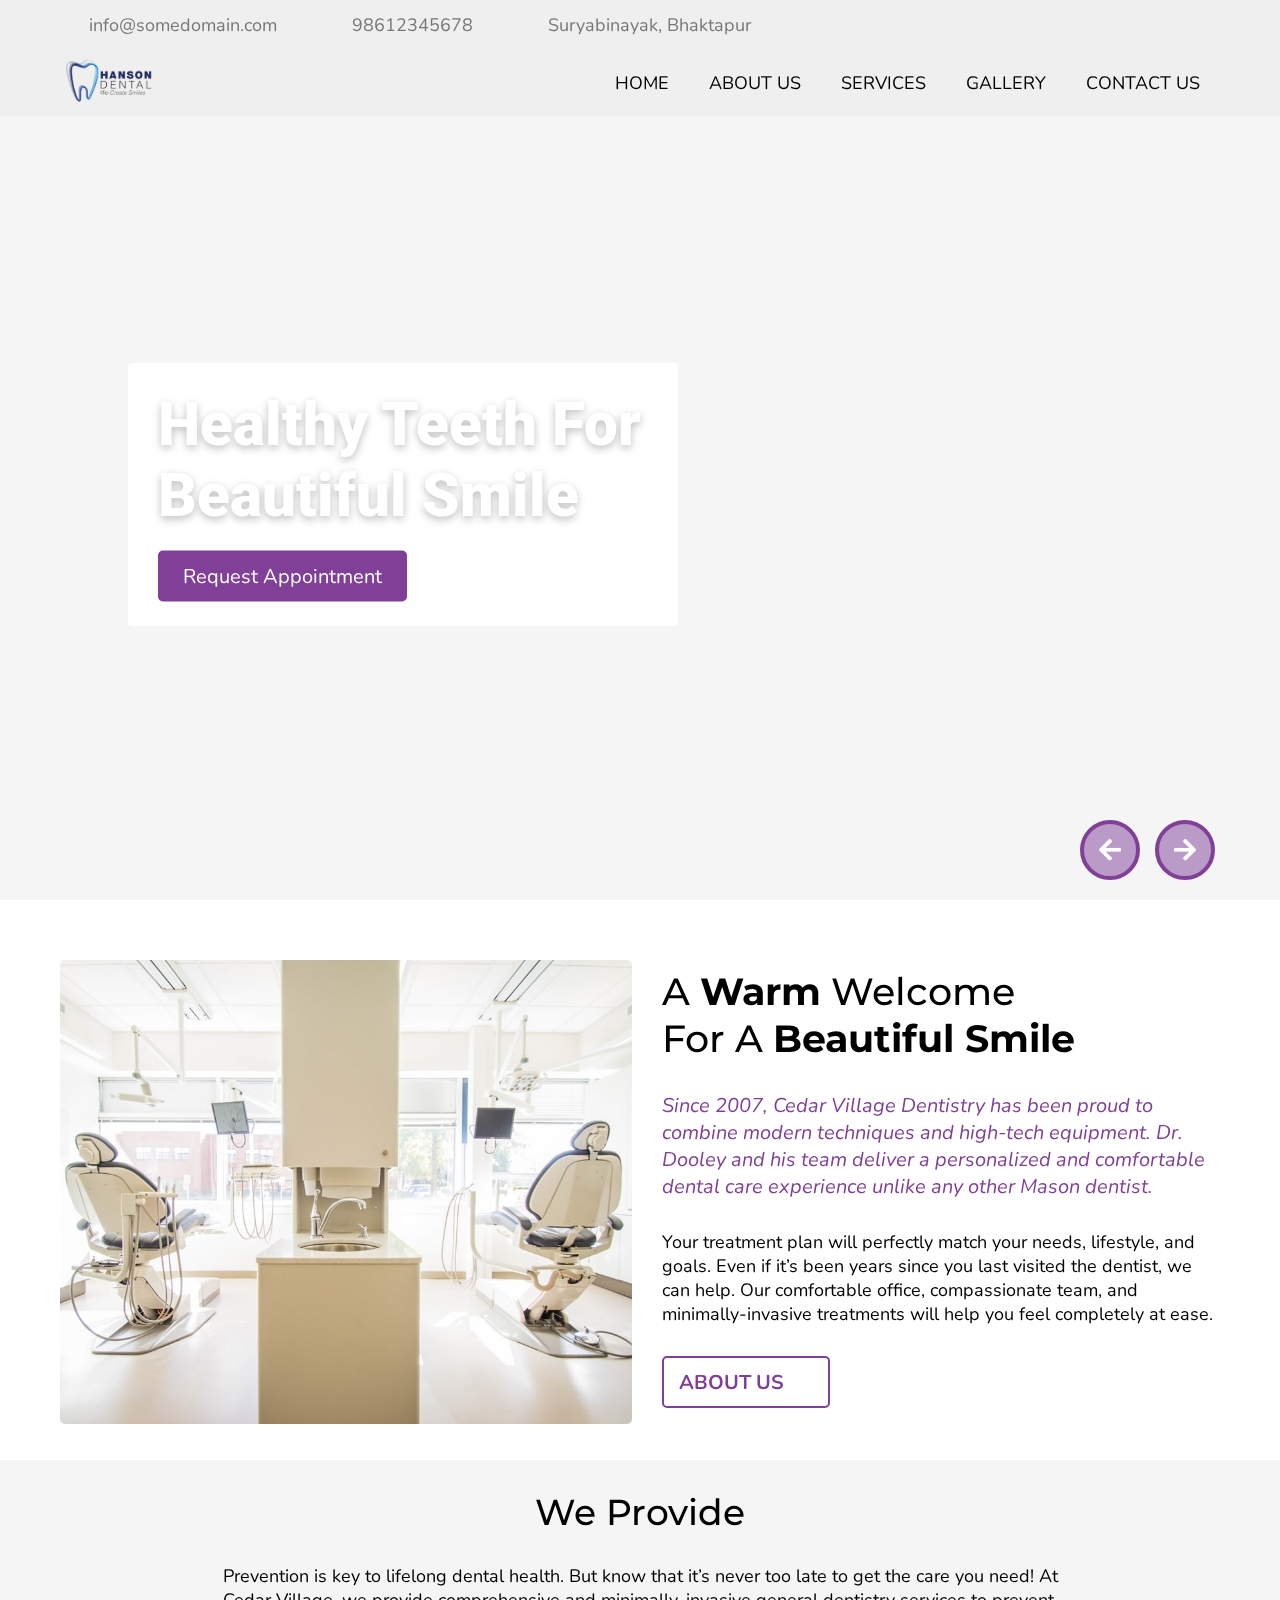
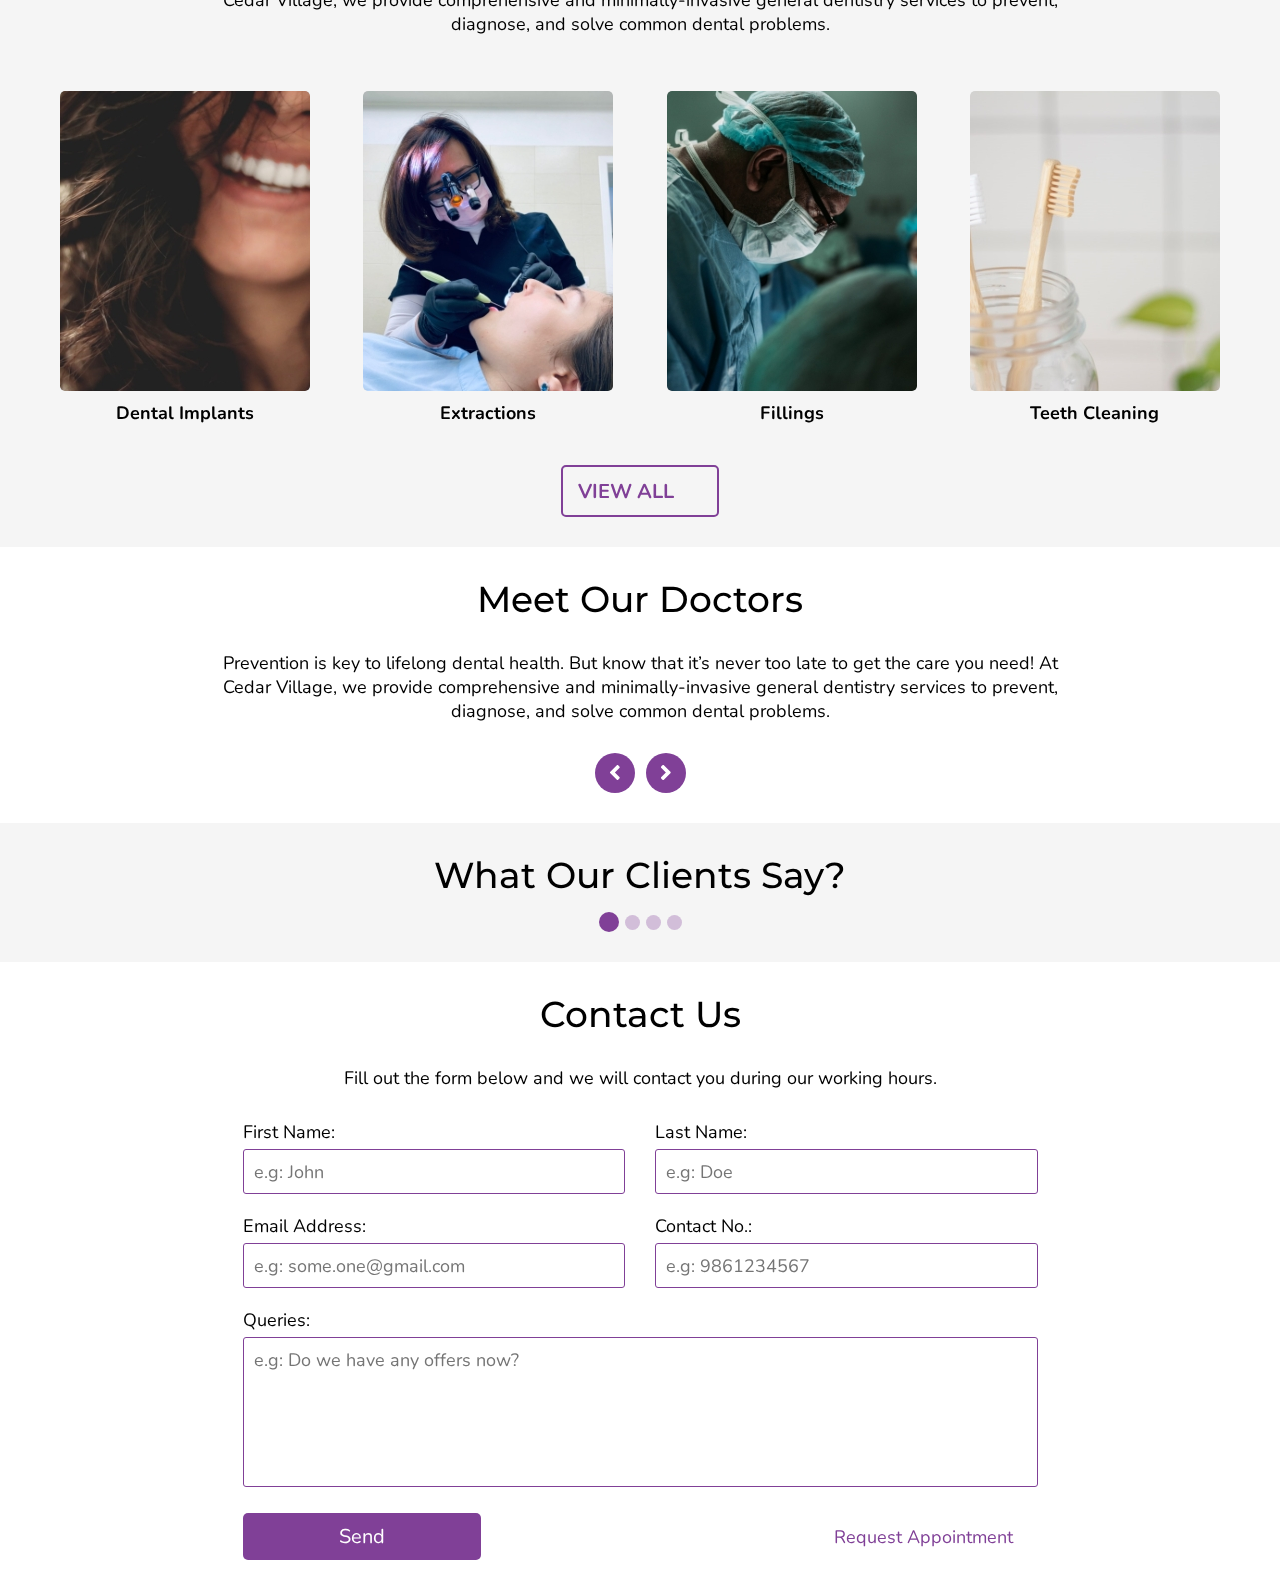
==== index.html @ 9f690f80 "added contact us section" ====
<!DOCTYPE html>
<html lang="en">
  <head>
    <meta charset="UTF-8" />
    <meta name="viewport" content="width=device-width, initial-scale=1.0" />
    <meta http-equiv="X-UA-Compatible" content="ie=edge" />
    <title>Dental</title>

    <link
      rel="stylesheet"
      href="https://cdnjs.cloudflare.com/ajax/libs/OwlCarousel2/2.3.4/assets/owl.carousel.min.css"
      integrity="sha256-UhQQ4fxEeABh4JrcmAJ1+16id/1dnlOEVCFOxDef9Lw="
      crossorigin="anonymous"
    />
    <link
      rel="stylesheet"
      href="https://cdnjs.cloudflare.com/ajax/libs/OwlCarousel2/2.3.4/assets/owl.theme.default.min.css"
      integrity="sha256-kksNxjDRxd/5+jGurZUJd1sdR2v+ClrCl3svESBaJqw="
      crossorigin="anonymous"
    />
    <link
      rel="stylesheet"
      href="https://cdnjs.cloudflare.com/ajax/libs/font-awesome/5.11.2/css/all.min.css"
      integrity="sha256-+N4/V/SbAFiW1MPBCXnfnP9QSN3+Keu+NlB+0ev/YKQ="
      crossorigin="anonymous"
    />
    <link
      rel="stylesheet"
      href="https://cdnjs.cloudflare.com/ajax/libs/animate.css/3.7.2/animate.min.css"
      integrity="sha256-PHcOkPmOshsMBC+vtJdVr5Mwb7r0LkSVJPlPrp/IMpU="
      crossorigin="anonymous" 
    />
    <link
      rel="stylesheet"
      href="./stylesheets/main.css"
    />
  </head>

  <body>
    <!-- header -->
    <header>
      <div class="top-header">
        <ul class="header-contact">
          <li>
            <span class="header-mail">
              info@somedomain.com
            </span>
          </li>
          <li>
            <span class="header-phone">
              98612345678
            </a>
          </li>
          <li>
            <span class="header-location">
              Suryabinayak, Bhaktapur
            </>
          </li>
        </ul>

        <ul class="header-socials">
          <li>
            <a href="#" class="header-fb">
              <i class="fab fa-facebook"></i>
            </a>
          </li>

          <li>
            <a href="#" class="header-tw">
              <i class="fab fa-twitter"></i>
            </a>
          </li>
          <li>
            <a href="#" class="header-ig">
              <i class="fab fa-instagram"></i>
            </a>
          </li>
          <li>
            <a href="#" class="header-ln">
              <i class="fab fa-linkedin"></i>
            </a>
          </li>
        </ul>
      </div>

      <nav>
        <div class="logo-container">
          <img
            src="./images/Hanson-Dental-Logo-300.png"
            alt="dental health logo"
            class="logo"
          />
        </div>

        <ul class="nav-items">
          <li><a href="#">home</a></li>
          <li><a href="#">about us</a></li>
          <li><a href="#">services</a></li>
          <li><a href="#">gallery</a></li>
          <li><a href="#">contact us</a></li>
        </ul>
      </nav>
    </header>
    <!-- /header -->

    <!-- banner -->
    <section class="banner">
      <div class="owl-carousel owl-theme">
        <img
          src="./images/banner-img-2.jpg"
          alt="banner-img-1"
          class="banner-img"
        />
        <img
          src="./images/banner-img-1.jpg"
          alt="banner-img-2"
          class="banner-img"
        />
        <img
          src="./images/banner-img-3.jpg"
          alt="banner-img-3"
          class="banner-img"
        />
      </div>

      <div class="slogan-container">
        <h1 class="banner-slogan">Healthy Teeth For Beautiful Smile</h1>
        <button class="primary-button">request appointment</button>
      </div>

      <div class="button-container">
        <button class="carousel-button carousel-prev">
          <img src="./images/icons/arrow-left.png" alt="arrow-left" />
        </button>
        <button class="carousel-button carousel-next">
          <img src="./images/icons/arrow-right.png" alt="arrow-right" />
        </button>
      </div>
    </section>
    <!-- /banner -->

    <!-- about-us -->
    <section class="about" id="about">
      <div class="img-container about-img">
        <img src="./images/about-img-1.jpg" alt="about-img" />
      </div>

      <div class="about-desc-container">
        <h2 class="about-heading">A <strong>Warm</strong> Welcome For A <strong>Beautiful Smile</strong></h2>
        <p class="p1">
          <em>
            Since 2007, Cedar Village Dentistry has been proud to combine modern
            techniques and high-tech equipment. Dr. Dooley and his team deliver a
            personalized and comfortable dental care experience unlike any other
            Mason dentist.
          </em>
        </p>
        <p class="p2">
          Your treatment plan will perfectly match your needs, lifestyle, and
          goals. Even if it’s been years since you last visited the dentist, we
          can help. Our comfortable office, compassionate team, and
          minimally-invasive treatments will help you feel completely at ease.
        </p>

        <div class="button-container">
          <button class="secondary-button">
            <a href="#">
              about us
            </a>
          </button>
        </div>
      </div>
    </section>
    <!-- /about-us -->

    <!-- services -->
    <section class="services" id="services">
      <h3 class="section-title">we provide</h3>
      <p class="section-desc">
        Prevention is key to lifelong dental health. But know that it’s never
        too late to get the care you need! At Cedar Village, we provide
        comprehensive and minimally-invasive general dentistry services to
        prevent, diagnose, and solve common dental problems.
      </p>

      <div class="grid-wrapper">
        <div class="grid-card service-card">
          <div class="img-container grid-img-container">
            <img
              src="./images/service-img-1.jpg"
              alt="service img"
              class="grid-img"
            />
          </div>
          <a href="#" class="grid-card-label">Dental Implants</a>
        </div>

        <div class="grid-card service-card">
          <div class="img-container grid-img-container">
            <img
              src="./images/service-img-2.jpg"
              alt="service-img"
              class="grid-img"
            />
          </div>
          <a href="#" class="grid-card-label">Extractions</a>
        </div>

        <div class="grid-card service-card">
          <div class="img-container grid-img-container">
            <img
              src="./images/service-img-3.jpg"
              alt="service-img"
              class="grid-img"
            />
          </div>
          <a href="#" class="grid-card-label">Fillings</a>
        </div>

        <div class="grid-card service-card">
          <div class="img-container grid-img-container">
            <img
              src="./images/service-img-4.jpg"
              alt="service-img"
              class="grid-img"
            />
          </div>
          <a href="#" class="grid-card-label">Teeth Cleaning</a>
        </div>
      </div>

      <div class="button-container">
        <button class="secondary-button">
          <a href="#">
            View all
          </a>
        </button>
      </div>
    </section>
    <!-- /services -->

    <!-- doctors -->
    <section class="doctors" id="doctors">
      <h3 class="section-title">Meet our doctors</h3>
      <p class="section-desc">
        Prevention is key to lifelong dental health. But know that it’s never
        too late to get the care you need! At Cedar Village, we provide
        comprehensive and minimally-invasive general dentistry services to
        prevent, diagnose, and solve common dental problems.
      </p>

      <div class="grid-wrapper owl-carousel owl-theme">
        <div class="grid-card doctor-card">
          <div class="img-container grid-img-container">
            <img
              src="./images/doctor-img-1.jpg"
              alt="service img"
              class="grid-img"
            />
          </div>
          <a href="#" class="grid-card-label">
            <h4 class="doctor-name">
                Joseph Durkins
            </h4>
            <h5 class="doctor-post">
              Head Dentist
            </h5>
          </a>
        </div>

        <div class="grid-card doctor-card">
          <div class="img-container grid-img-container">
            <img
              src="./images/doctor-img-2.jpg"
              alt="service-img"
              class="grid-img"
            />
          </div>
          <a href="#" class="grid-card-label">
            <h4 class="doctor-name">
                Stella Walters
            </h4>
            <h5 class="doctor-post">
              Dental Surgeon
            </h5>
          </a>
        </div>

        <div class="grid-card doctor-card">
          <div class="img-container grid-img-container">
            <img
              src="./images/doctor-img-3.jpg"
              alt="service-img"
              class="grid-img"
            />
          </div>
          <a href="#" class="grid-card-label">
            <h4 class="doctor-name">
                William Jobs
            </h4>
            <h5 class="doctor-post">
              General Dentist
            </h5>
          </a>
        </div>

        <div class="grid-card doctor-card">
          <div class="img-container grid-img-container">
            <img
              src="./images/banner-img-2.jpg"
              alt="service-img"
              class="grid-img"
            />
          </div>
          <a href="#" class="grid-card-label">
            <h4 class="doctor-name">
                Sally Watkins
            </h4>
            <h5 class="doctor-post">
              Assistant Dentist
            </h5>
          </a>
        </div>

        <div class="grid-card doctor-card">
          <div class="img-container grid-img-container">
            <img
              src="./images/doctor-img-4.jpg"
              alt="service-img"
              class="grid-img"
            />
          </div>
          <a href="#" class="grid-card-label">
            <h4 class="doctor-name">
                Sally Watkins
            </h4>
            <h5 class="doctor-post">
              Assistant Dentist
            </h5>
          </a>
        </div>
      </div>

      
      <div class="button-container">
        <button class="carousel-button carousel-prev">
          <img src="./images/icons/angle-left.png" alt="angle-left" />
        </button>
        <button class="carousel-button carousel-next">
          <img src="./images/icons/angle-right.png" alt="angle-right" />
        </button>
      </div>
    </section>
    <!-- /doctors -->

    <!-- testimonials -->
    <section class="testimonials">
      <h3 class="section-title">What our clients say?</h3>
      
      <div class="owl-carousel owl-theme">
        <div class="wrapper">
          <div class="profile">
            <img src="./images/testimonial-img-1.jpg" alt="pic">
          </div>
          
          <div class="content">
            <p>
              Lorem, ipsum dolor sit amet consectetur
              adipisicing elit. Quia in rem omnis ea
              fugiat? Nam aperiam distinctio ex doloribus 
              fugiat dolorum eum reiciendis expedita quae.
            </p>
          </div>

          <h4 class="name"> <em>Sally Smith</em></h4>
        </div>

        <div class="wrapper">
          <div class="profile">
            <img src="./images/testimonial-img-2.jpg" alt="pic">
          </div>
          
          <div class="content">
            <p>
              Lorem, ipsum dolor sit amet consectetur
              adipisicing elit. Quia in rem omnis ea
              fugiat? Nam aperiam distinctio ex doloribus 
              fugiat dolorum eum reiciendis expedita quae.
            </p>
          </div>

          <h4 class="name"> <em>Sally Smith</em></h4>
        </div>

        <div class="wrapper">
          <div class="profile">
            <img src="./images/testimonial-img-3.jpg" alt="pic">
          </div>
          
          <div class="content">
            <p>
              Lorem, ipsum dolor sit amet consectetur
              adipisicing elit. Quia in rem omnis ea
              fugiat? Nam aperiam distinctio ex doloribus 
              fugiat dolorum eum reiciendis expedita quae.
            </p>
          </div>

          <h4 class="name"> <em>Sally Smith</em></h4>
        </div>

        <div class="wrapper">
          <div class="profile">
            <img src="./images/testimonial-img-4.jpg" alt="pic">
          </div>
          
          <div class="content">
            <p>
              Lorem, ipsum dolor sit amet consectetur
              adipisicing elit. Quia in rem omnis ea
              fugiat? Nam aperiam distinctio ex doloribus 
              fugiat dolorum eum reiciendis expedita quae.
            </p>
          </div>

          <h4 class="name"> <em>Sally Smith</em></h4>
        </div>
      </div>

      <ul id='carousel-custom-dots' class='owl-custom-dots'> 
        <li class='owl-dot active'></li> 
        <li class='owl-dot'></li> 
        <li class='owl-dot'></li> 
        <li class='owl-dot'></li> 
      </ul>
    </section>
    <!-- /testimonials -->

    <!-- contact -->
    <section class="contact">
      <h3 class="section-title">contact us</h3>
      <p class="section-desc">Fill out the form below and we will contact you during our working hours.</p>

      <div class="wrapper">
        <form action="" class="contact-form">
          <div class="input-grp">
            <label for="firstName">First Name:</label>
            <span class="first-name">
              <input type="text" placeholder="e.g: John" id="firstName" required>
            </span>
          </div>

          <div class="input-grp">
            <label for="lastName">Last Name:</label>
            <span class="last-name">
              <input type="text" placeholder="e.g: Doe" id="lastName" required>
            </span>
          </div>

          <div class="input-grp">
            <label for="email">Email Address:</label>
            <span class="email">
              <input type="email" placeholder="e.g: some.one@gmail.com" id="email" required>
            </span>
          </div>

          <div class="input-grp">
            <label for="contactNo">Contact No.:</label>
            <span class="contact-no">
              <input type="number" placeholder="e.g: 9861234567" id="contactNo" required>
            </span>
          </div>
          
          <div class="input-grp textarea">
            <label for="query">Queries:</label>
            <textarea name="" id="query" cols="30" rows="10" placeholder="e.g: Do we have any offers now?"></textarea>
          </div>

          <div class="button-container">
            <button class="primary-button" type="submit">Send</button>
            <a href="#">Request Appointment</a>
          </div>
        </form>
      </div>
    </section>
    <!-- contact -->

    <script
      src="https://cdnjs.cloudflare.com/ajax/libs/jquery/3.4.1/jquery.min.js"
      integrity="sha256-CSXorXvZcTkaix6Yvo6HppcZGetbYMGWSFlBw8HfCJo="
      crossorigin="anonymous"
    ></script>
    <script
      src="https://cdnjs.cloudflare.com/ajax/libs/OwlCarousel2/2.3.4/owl.carousel.min.js"
      integrity="sha256-pTxD+DSzIwmwhOqTFN+DB+nHjO4iAsbgfyFq5K5bcE0="
      crossorigin="anonymous"
    ></script>

    <script src="./js/index.js"></script>
    <script src="./js/customOwlCarosel.js"></script>
  </body>
</html>
---- stylesheets/main.css ----
@import url("https://fonts.googleapis.com/css?family=Montserrat:400,500,700|Nunito:300,400,400i,700|Roboto:900&display=swap");
/* line 1, ../sass/base/_base.scss */
* {
  margin: 0;
  padding: 0;
  box-sizing: border-box;
}

/* line 7, ../sass/base/_base.scss */
html {
  scroll-behavior: smooth;
}

/* line 11, ../sass/base/_base.scss */
body {
  font-family: "Nunito", sans-serif;
  font-weight: 400;
  font-size: 18px;
}

/* line 16, ../sass/base/_base.scss */
ul {
  list-style-type: none;
}

/* line 20, ../sass/base/_base.scss */
h1,
h2,
h3,
h4,
h5 {
  font-family: "Montserrat", sans-serif;
  font-weight: 500;
}

/* line 28, ../sass/base/_base.scss */
a {
  text-decoration: none;
  color: #000;
}
/* line 32, ../sass/base/_base.scss */
a:hover {
  text-decoration: none;
  color: #804097;
}

/* line 38, ../sass/base/_base.scss */
button {
  font-family: "Nunito", sans-serif;
  font-weight: 400;
  font-size: 20px;
  outline: transparent;
}

/* line 44, ../sass/base/_base.scss */
.primary-button {
  font-family: "Nunito", sans-serif;
  font-weight: 400;
  font-size: 20px;
  border: none;
  cursor: pointer;
  padding: 12px 25px;
  background-color: #804097;
  text-transform: capitalize;
  border-radius: 5px;
  color: #fff;
}
/* line 55, ../sass/base/_base.scss */
.primary-button a {
  color: #fff;
}
/* line 59, ../sass/base/_base.scss */
.primary-button:hover {
  background-color: #623173;
  color: #fff;
}

/* line 65, ../sass/base/_base.scss */
.secondary-button {
  padding: 10px 15px;
  background-color: transparent;
  border: 2px solid #804097;
  text-transform: uppercase;
  font-weight: 700;
  border-radius: 5px;
  color: #804097;
  cursor: pointer;
}
/* line 75, ../sass/base/_base.scss */
.secondary-button a {
  color: #804097;
}
/* line 79, ../sass/base/_base.scss */
.secondary-button:hover {
  background-color: #623173;
  border-color: #623173;
  color: #fff;
}
/* line 84, ../sass/base/_base.scss */
.secondary-button:hover a {
  color: #fff;
}

/* line 90, ../sass/base/_base.scss */
section:nth-child(even) {
  background-color: #f5f5f5;
}

/* line 94, ../sass/base/_base.scss */
.section-title {
  font-family: "Montserrat", sans-serif;
  font-weight: 500;
  font-size: 36px;
  text-align: center;
  text-transform: capitalize;
  margin-bottom: 15px;
}

/* line 102, ../sass/base/_base.scss */
.section-desc {
  padding: 15px 0 30px 0;
  text-align: center;
  width: 75%;
  margin: 0 auto;
}

/* line 1, ../sass/modules/_header.scss */
header {
  position: fixed;
  top: 0;
  z-index: 99999;
  width: 100%;
  background-color: rgba(238, 238, 238, 0.8);
}
/* line 10, ../sass/modules/_header.scss */
header .top-header {
  padding: 0 60px;
  display: flex;
  width: 100%;
  height: 50px;
  justify-content: space-between;
  align-items: center;
}
/* line 18, ../sass/modules/_header.scss */
header .top-header .header-contact,
header .top-header .header-socials {
  display: flex;
}
/* line 22, ../sass/modules/_header.scss */
header .top-header .header-contact li,
header .top-header .header-socials li {
  padding: 0 5px;
}
/* line 25, ../sass/modules/_header.scss */
header .top-header .header-contact li span,
header .top-header .header-socials li span {
  color: #777;
}
/* line 31, ../sass/modules/_header.scss */
header .top-header .header-contact {
  justify-content: space-between;
  width: 60%;
}
/* line 36, ../sass/modules/_header.scss */
header .top-header .header-contact li span::before {
  font-family: "Font Awesome 5 Free";
  font-weight: 700;
  color: #804097;
  margin-right: 5px;
}
/* line 42, ../sass/modules/_header.scss */
header .top-header .header-contact li span.header-mail::before {
  content: "\f0e0";
}
/* line 45, ../sass/modules/_header.scss */
header .top-header .header-contact li span.header-phone::before {
  content: "\f879";
}
/* line 48, ../sass/modules/_header.scss */
header .top-header .header-contact li span.header-location::before {
  content: "\f3c5";
}
/* line 56, ../sass/modules/_header.scss */
header .top-header .header-socials li {
  padding: 0 10px;
}
/* line 58, ../sass/modules/_header.scss */
header .top-header .header-socials li i {
  font-size: 22px;
  color: #777;
}
/* line 62, ../sass/modules/_header.scss */
header .top-header .header-socials li i.fa-facebook:hover {
  color: #3b5998;
}
/* line 66, ../sass/modules/_header.scss */
header .top-header .header-socials li i.fa-twitter:hover {
  color: #00acee;
}
/* line 70, ../sass/modules/_header.scss */
header .top-header .header-socials li i.fa-instagram:hover {
  color: #333;
}
/* line 74, ../sass/modules/_header.scss */
header .top-header .header-socials li i.fa-linkedin:hover {
  color: #0e76a8;
}
/* line 82, ../sass/modules/_header.scss */
header nav {
  display: flex;
  align-items: center;
  padding: 5px 60px;
  justify-content: space-between;
}
/* line 90, ../sass/modules/_header.scss */
header nav .logo-container img {
  max-height: 70px;
  height: 50px;
}
/* line 96, ../sass/modules/_header.scss */
header nav .nav-items {
  display: flex;
  justify-content: space-between;
}
/* line 99, ../sass/modules/_header.scss */
header nav .nav-items li {
  text-transform: uppercase;
  padding: 0 20px;
}

/* line 1, ../sass/modules/_banner.scss */
.banner {
  height: 100vh;
  width: 100%;
  max-height: 100vh;
  min-height: 100vh;
  position: relative;
}
/* line 9, ../sass/modules/_banner.scss */
.banner .banner-img {
  height: 100vh;
  width: 100%;
  object-fit: cover;
  object-position: center;
}
/* line 16, ../sass/modules/_banner.scss */
.banner .slogan-container {
  position: absolute;
  top: 55%;
  left: 10%;
  z-index: 1;
  backdrop-filter: blur(7px) brightness(110%);
  width: 550px;
  padding: 25px 30px;
  transform: translateY(-50%);
  border-radius: 4px;
}
/* line 27, ../sass/modules/_banner.scss */
.banner .slogan-container .banner-slogan {
  font-family: "Roboto", sans-serif;
  font-weight: 900;
  font-size: 60px;
  margin-bottom: 20px;
  color: #fff;
  text-shadow: 0 3px 8px rgba(0, 0, 0, 0.26);
}
/* line 36, ../sass/modules/_banner.scss */
.banner .button-container {
  position: absolute;
  bottom: 20px;
  right: 60px;
  z-index: 1;
}
/* line 42, ../sass/modules/_banner.scss */
.banner .button-container button {
  height: 60px;
  width: 60px;
  background-color: rgba(128, 64, 151, 0.5);
  border: 4px solid #804097;
  border-radius: 50%;
  margin: 0 5px;
  padding: 15px;
  cursor: pointer;
}
/* line 52, ../sass/modules/_banner.scss */
.banner .button-container button img {
  height: 100%;
  width: 100%;
}
/* line 57, ../sass/modules/_banner.scss */
.banner .button-container button:hover {
  background-color: #804097;
}

/* line 1, ../sass/modules/_about.scss */
.about {
  margin-top: 30px;
  padding: 30px 60px;
  display: grid;
  grid-template-columns: 1fr 30px 1fr;
  align-items: center;
}
/* line 9, ../sass/modules/_about.scss */
.about .about-img {
  grid-column: 1/2;
}
/* line 12, ../sass/modules/_about.scss */
.about .about-img img {
  border-radius: 5px;
}
/* line 17, ../sass/modules/_about.scss */
.about .about-desc-container {
  grid-column: 3/4;
}
/* line 20, ../sass/modules/_about.scss */
.about .about-desc-container .about-heading {
  font-family: "Montserrat", sans-serif;
  font-weight: 500;
  font-size: 38px;
  display: inline-block;
  width: 425px;
  margin-bottom: 15px;
  text-transform: capitalize;
}
/* line 29, ../sass/modules/_about.scss */
.about .about-desc-container p {
  padding: 15px 0;
}
/* line 36, ../sass/modules/_about.scss */
.about .about-desc-container .p1 {
  font-size: 20px;
  color: #804097;
}
/* line 41, ../sass/modules/_about.scss */
.about .about-desc-container .p2 {
  font-size: 18px;
}
/* line 46, ../sass/modules/_about.scss */
.about .about-desc-container .button-container {
  margin: 15px 0;
}
/* line 49, ../sass/modules/_about.scss */
.about .about-desc-container .button-container .secondary-button a::after {
  content: "\f061";
  font-family: "Font Awesome 5 Free";
  font-weight: 700;
  font-size: 24px;
  margin: 5px 0 0 5px;
}

/* line 1, ../sass/modules/_services.scss */
.services {
  padding: 30px 60px;
}
/* line 4, ../sass/modules/_services.scss */
.services .grid-wrapper {
  display: grid;
  grid-template-columns: repeat(4, 250px);
  justify-content: space-between;
  margin: 25px 0 40px 0;
}
/* line 10, ../sass/modules/_services.scss */
.services .grid-wrapper .grid-card {
  text-align: center;
  transition: transform 0.3s ease-in-out;
}
/* line 15, ../sass/modules/_services.scss */
.services .grid-wrapper .grid-card .grid-img-container {
  height: 300px;
  width: 250px;
  border-radius: 5px;
  overflow: hidden;
  margin-bottom: 10px;
}
/* line 22, ../sass/modules/_services.scss */
.services .grid-wrapper .grid-card .grid-img-container img {
  height: 100%;
  width: 100%;
  object-fit: cover;
  object-position: center;
}
/* line 30, ../sass/modules/_services.scss */
.services .grid-wrapper .grid-card .grid-card-label {
  font-weight: 700;
}
/* line 34, ../sass/modules/_services.scss */
.services .grid-wrapper .grid-card:hover {
  transform: translateY(-10px);
}
/* line 40, ../sass/modules/_services.scss */
.services .button-container {
  text-align: center;
}
/* line 43, ../sass/modules/_services.scss */
.services .button-container .secondary-button a::after {
  content: "\f061";
  font-family: "Font Awesome 5 Free";
  font-weight: 700;
  font-size: 24px;
  margin: 5px 0 0 5px;
}

/* line 1, ../sass/modules/_doctors.scss */
.doctors {
  padding: 30px 60px;
  text-align: center;
}
/* line 5, ../sass/modules/_doctors.scss */
.doctors .grid-wrapper {
  width: 100%;
}
/* line 9, ../sass/modules/_doctors.scss */
.doctors .grid-wrapper .grid-card {
  display: flex;
  flex-direction: column;
  align-items: center;
  justify-content: center;
  margin-bottom: 30px;
}
/* line 16, ../sass/modules/_doctors.scss */
.doctors .grid-wrapper .grid-card .grid-img-container {
  height: 250px;
  width: 250px;
  border-radius: 50%;
  overflow: hidden;
}
/* line 22, ../sass/modules/_doctors.scss */
.doctors .grid-wrapper .grid-card .grid-img-container img {
  width: 100%;
  height: 100%;
  object-fit: cover;
  object-position: center;
  transition: transform 0.5s ease-in-out;
}
/* line 31, ../sass/modules/_doctors.scss */
.doctors .grid-wrapper .grid-card:hover {
  transform: translateY(0px);
}
/* line 34, ../sass/modules/_doctors.scss */
.doctors .grid-wrapper .grid-card:hover img {
  transform: scale(1.09);
}
/* line 40, ../sass/modules/_doctors.scss */
.doctors .grid-wrapper .grid-card .grid-card-label .doctor-name {
  font-size: 22px;
}
/* line 44, ../sass/modules/_doctors.scss */
.doctors .grid-wrapper .grid-card .grid-card-label .doctor-post {
  font-weight: 300;
  font-size: 16px;
  color: #804097;
}
/* line 53, ../sass/modules/_doctors.scss */
.doctors .button-container button {
  width: 40px;
  height: 40px;
  background: #804097;
  border-radius: 50%;
  border: none;
  cursor: pointer;
  margin: 0 3px;
}
/* line 62, ../sass/modules/_doctors.scss */
.doctors .button-container button:hover {
  background-color: #623173;
}

/* line 1, ../sass/modules/_testimonials.scss */
.testimonials {
  padding: 30px 60px;
  text-align: center;
}
/* line 5, ../sass/modules/_testimonials.scss */
.testimonials .wrapper {
  margin: 40px auto 30px auto;
  width: 60%;
}
/* line 11, ../sass/modules/_testimonials.scss */
.testimonials .wrapper .content {
  margin: 15px 0;
}
/* line 14, ../sass/modules/_testimonials.scss */
.testimonials .wrapper .content::before {
  content: "\f10d";
  font-family: "Font Awesome 5 Free";
  font-weight: 700;
  font-size: 48px;
  color: rgba(128, 64, 151, 0.5);
}
/* line 25, ../sass/modules/_testimonials.scss */
.testimonials .wrapper p {
  margin: 15px 0;
  line-height: 30px;
  font-size: 20px;
}
/* line 31, ../sass/modules/_testimonials.scss */
.testimonials .wrapper .name {
  color: #804097;
}
/* line 34, ../sass/modules/_testimonials.scss */
.testimonials .wrapper .name::before {
  content: "-";
  margin: 0 3px;
  font-weight: 700;
  font-size: 22px;
  color: #804097;
}
/* line 44, ../sass/modules/_testimonials.scss */
.testimonials .profile {
  width: 150px;
  height: 150px;
  overflow: hidden;
  border-radius: 50%;
  margin: 0px auto;
}
/* line 51, ../sass/modules/_testimonials.scss */
.testimonials .profile img {
  width: 100%;
  height: 100%;
  object-fit: cover;
  object-position: center;
}
/* line 59, ../sass/modules/_testimonials.scss */
.testimonials .owl-custom-dots {
  display: flex;
  justify-content: center;
  align-items: center;
}
/* line 65, ../sass/modules/_testimonials.scss */
.testimonials .owl-dot {
  margin: 0 3px;
  height: 15px;
  width: 15px;
  background-color: rgba(128, 64, 151, 0.3);
  cursor: pointer;
  border-radius: 50%;
}
/* line 74, ../sass/modules/_testimonials.scss */
.testimonials .owl-dot.active {
  height: 20px;
  width: 20px;
  background-color: #804097;
}

/* line 1, ../sass/modules/_contact.scss */
.contact {
  padding: 30px 60px;
}
/* line 4, ../sass/modules/_contact.scss */
.contact .wrapper {
  display: grid;
  grid-template-columns: 1fr;
  padding: 0 50px;
  justify-items: center;
}
/* line 10, ../sass/modules/_contact.scss */
.contact .wrapper .contact-form {
  grid-column: 3/4;
  display: flex;
  flex-wrap: wrap;
  justify-content: space-between;
  width: 75%;
}
/* line 17, ../sass/modules/_contact.scss */
.contact .wrapper .contact-form .input-grp {
  width: calc(50% - 15px);
  margin-bottom: 20px;
  position: relative;
}
/* line 22, ../sass/modules/_contact.scss */
.contact .wrapper .contact-form .input-grp label,
.contact .wrapper .contact-form .input-grp input {
  display: block;
}
/* line 27, ../sass/modules/_contact.scss */
.contact .wrapper .contact-form .input-grp input,
.contact .wrapper .contact-form .input-grp textarea {
  font-family: "Nunito", sans-serif;
  font-weight: 400;
  margin-top: 5px;
  width: 100%;
  height: 45px;
  padding: 0 10px;
  font-size: 18px;
  border: 1px solid #804097;
  border-radius: 3px;
  background: transparent;
}
/* line 39, ../sass/modules/_contact.scss */
.contact .wrapper .contact-form .input-grp.textarea {
  width: 100%;
}
/* line 42, ../sass/modules/_contact.scss */
.contact .wrapper .contact-form .input-grp.textarea textarea {
  height: 150px;
  resize: none;
  padding: 10px;
}
/* line 49, ../sass/modules/_contact.scss */
.contact .wrapper .contact-form .input-grp span {
  width: 100%;
  height: 45px;
}
/* line 53, ../sass/modules/_contact.scss */
.contact .wrapper .contact-form .input-grp span input {
  padding-right: 35px;
}
/* line 57, ../sass/modules/_contact.scss */
.contact .wrapper .contact-form .input-grp span:after {
  font-family: "Font Awesome 5 Free";
  font-weight: 400;
  color: #804097;
  font-size: 20px;
  position: absolute;
  top: calc(50% + 3px);
  right: 10px;
}
/* line 67, ../sass/modules/_contact.scss */
.contact .wrapper .contact-form .input-grp span.first-name::after, .contact .wrapper .contact-form .input-grp span.last-name::after {
  content: "\f007";
}
/* line 72, ../sass/modules/_contact.scss */
.contact .wrapper .contact-form .input-grp span.email::after {
  content: "\f0e0";
  font-family: "Font Awesome 5 Free";
}
/* line 76, ../sass/modules/_contact.scss */
.contact .wrapper .contact-form .input-grp span.contact-no::after {
  content: "\f095";
  font-family: "Font Awesome 5 Free";
  font-weight: 700;
}
/* line 84, ../sass/modules/_contact.scss */
.contact .wrapper .contact-form .button-container {
  width: 100%;
  display: flex;
  justify-content: space-between;
  align-items: center;
}
/* line 90, ../sass/modules/_contact.scss */
.contact .wrapper .contact-form .button-container button {
  width: 30%;
  padding: 10px 0;
}
/* line 95, ../sass/modules/_contact.scss */
.contact .wrapper .contact-form .button-container a {
  color: #804097;
}
/* line 98, ../sass/modules/_contact.scss */
.contact .wrapper .contact-form .button-container a:hover {
  color: #623173;
}
/* line 101, ../sass/modules/_contact.scss */
.contact .wrapper .contact-form .button-container a:hover::after {
  margin: 0 0 0 10px;
}
/* line 106, ../sass/modules/_contact.scss */
.contact .wrapper .contact-form .button-container a:after {
  content: "\f061";
  font-family: "Font Awesome 5 Free";
  font-weight: 700;
  margin: 0 5px;
  transition: margin 0.3s ease-in-out;
}
/* line 117, ../sass/modules/_contact.scss */
.contact .wrapper .contact-info {
  background-color: #eee;
}
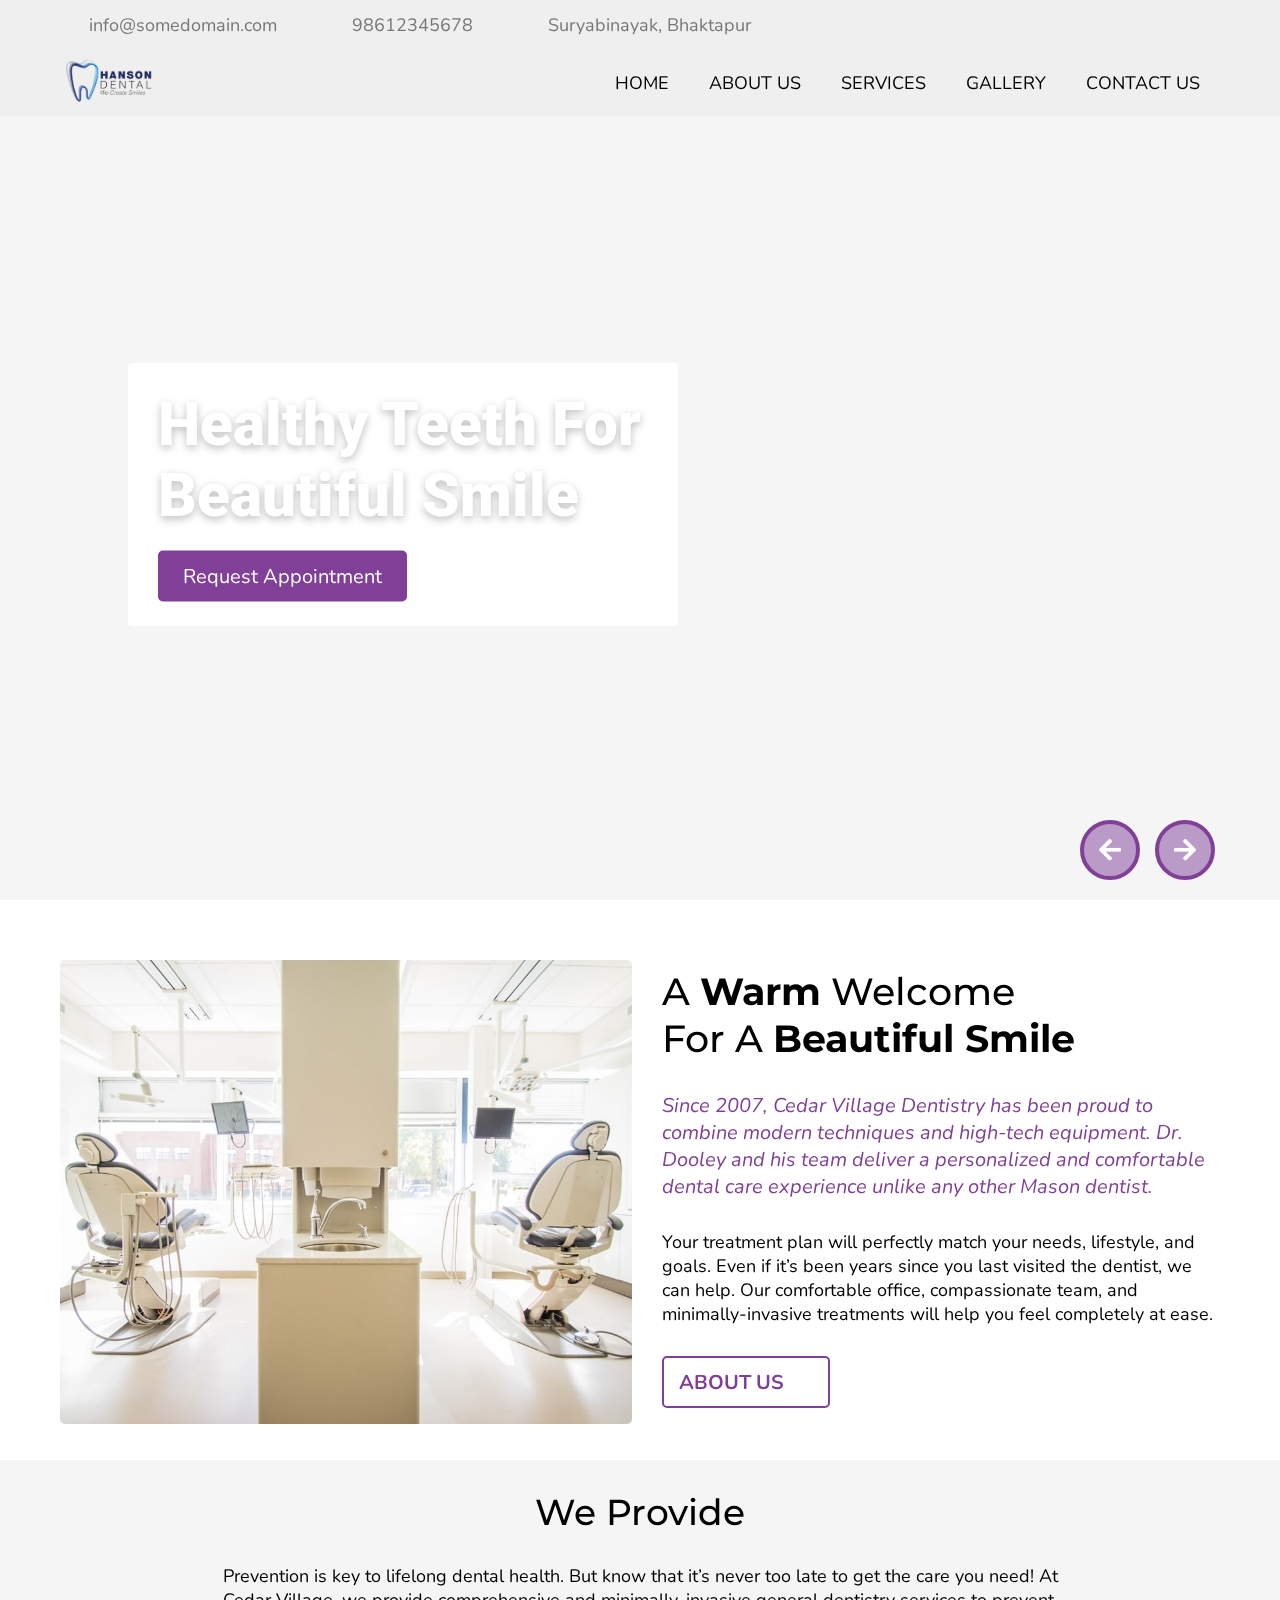
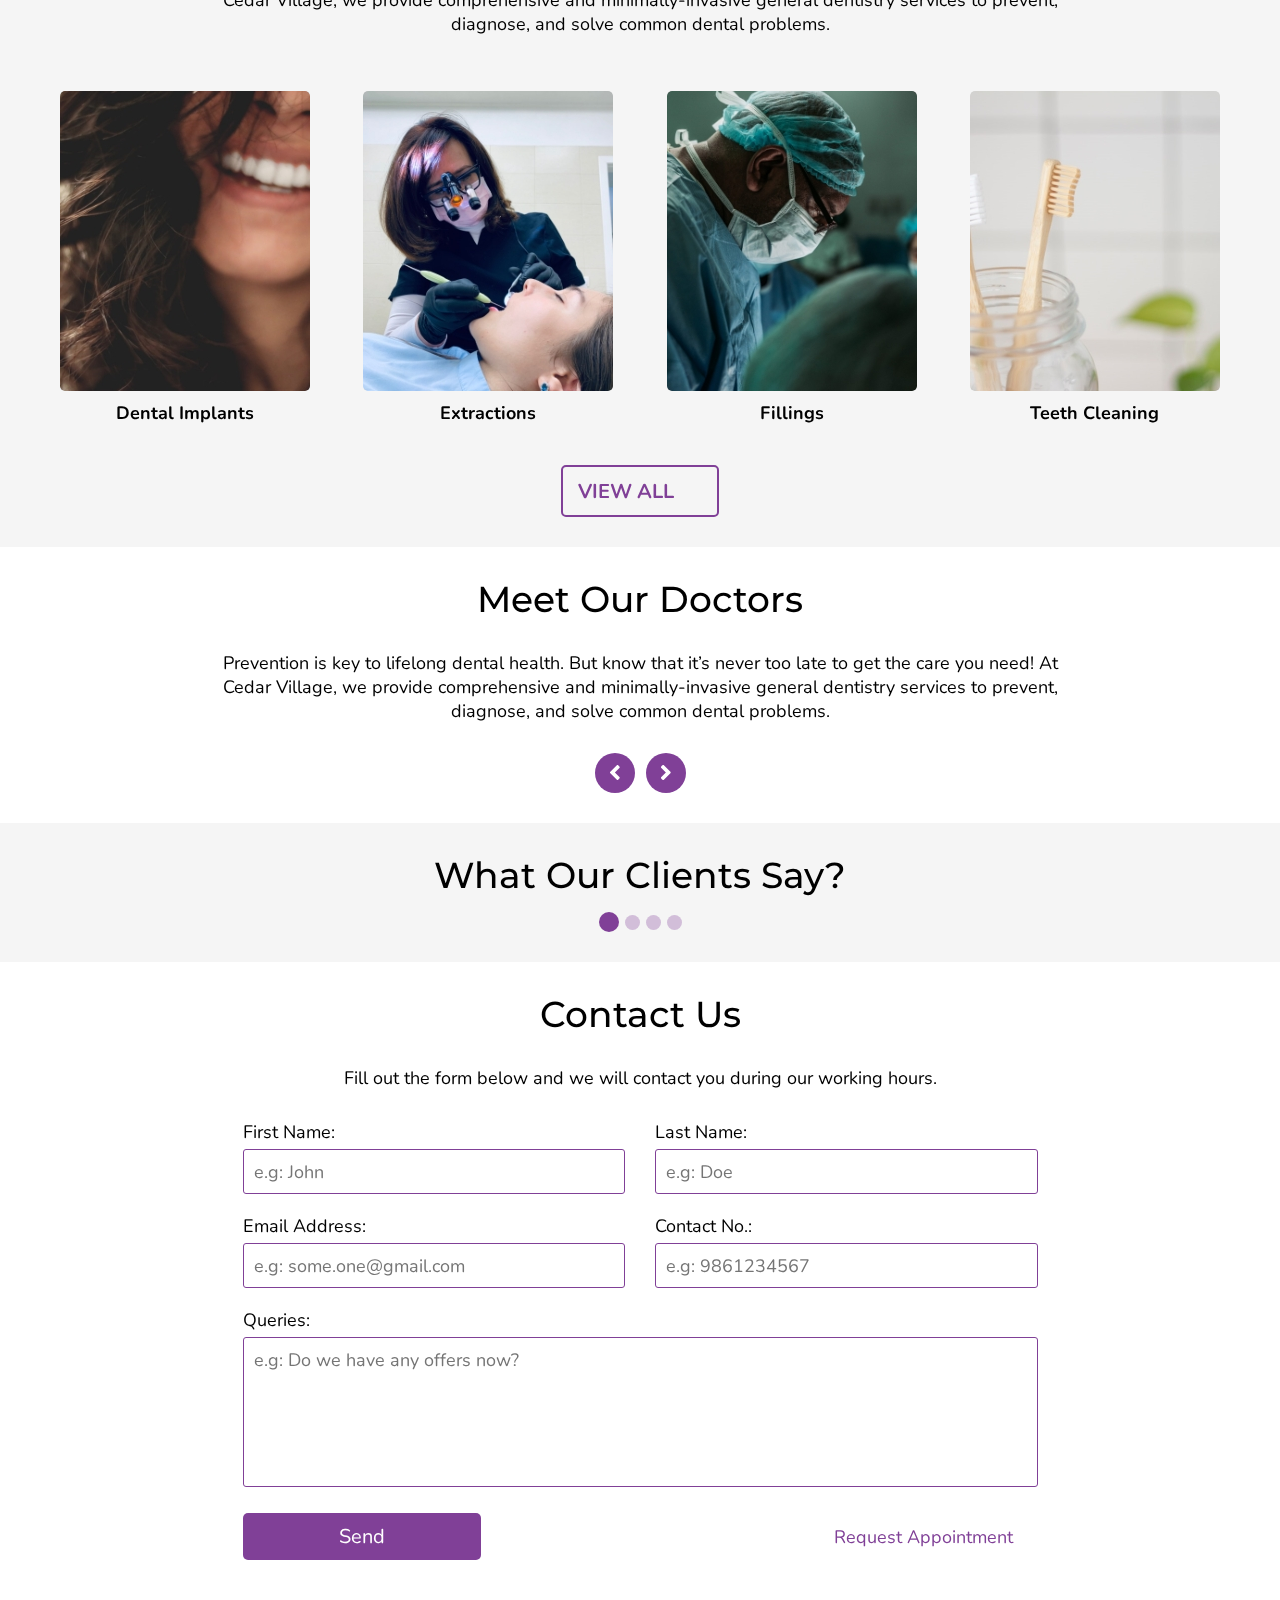
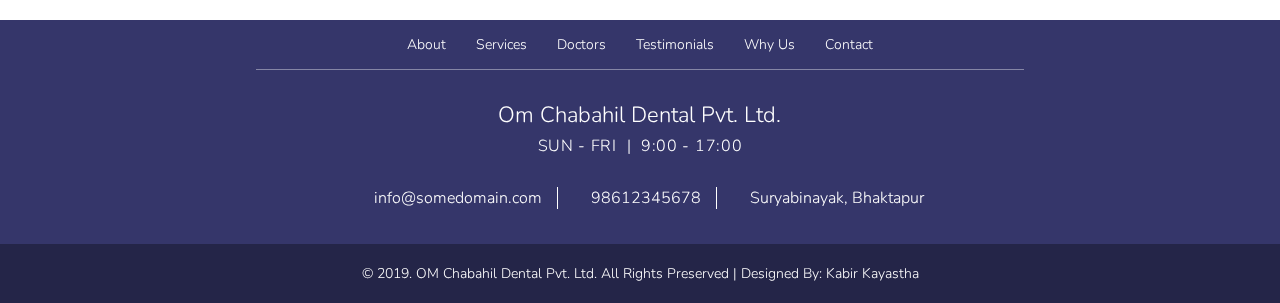
==== commit 98f24793: "added footer" ====
--- a/index.html
+++ b/index.html
@@ -485,6 +485,77 @@
     </section>
     <!-- contact -->
 
+    <!-- footer -->
+    <footer>
+      <ul class="page-nav">
+        <li>
+          <a href="#">about</a>
+        </li>
+        <li>
+          <a href="#">Services</a>
+        </li>
+        <li>
+          <a href="#">doctors</a>
+        </li>
+        <li>
+          <a href="#">testimonials</a>
+        </li>
+        <li>
+          <a href="#">why us</a>
+        </li>
+        <li>
+          <a href="#">contact</a>
+        </li>
+      </ul>
+
+      <div class="info-footer">
+        <a href="index.html" class="company-name">Om Chabahil Dental Pvt. Ltd.</a>
+
+        <div class="opening-info">
+          <div class="opening-time">
+            <span class="opening-days">Sun - Fri</span>
+            |
+            <span class="opening-duration">9:00 - 17:00</span>
+          </div>
+        </div>
+        
+        <ul class="footer-socials">
+          <li>
+            <a href="#" class="footer-fb">
+              <i class="fab fa-facebook"></i>
+            </a>
+          </li>
+
+          <li>
+            <a href="#" class="footer-tw">
+              <i class="fab fa-twitter"></i>
+            </a>
+          </li>
+          <li>
+            <a href="#" class="footer-ig">
+              <i class="fab fa-instagram"></i>
+            </a>
+          </li>
+          <li>
+            <a href="#" class="footer-ln">
+              <i class="fab fa-linkedin"></i>
+            </a>
+          </li>
+        </ul>
+
+        <ul class="contact-footer">
+          <li class="footer-email">info@somedomain.com</li>
+          <li class="footer-phone">98612345678</li>
+          <li class="footer-location">Suryabinayak, Bhaktapur</li>
+        </ul>
+      </div>
+
+      <div class="copy-right">
+        <p>&copy 2019. OM Chabahil Dental Pvt. Ltd. All Rights Preserved | Designed By: <a href="https://www.instagram.com/newa_kayastha" target="_blank">Kabir Kayastha</a></p>
+      </div>
+    </footer>
+    <!-- footer -->
+
     <script
       src="https://cdnjs.cloudflare.com/ajax/libs/jquery/3.4.1/jquery.min.js"
       integrity="sha256-CSXorXvZcTkaix6Yvo6HppcZGetbYMGWSFlBw8HfCJo="
--- a/stylesheets/main.css
+++ b/stylesheets/main.css
@@ -666,3 +666,148 @@
 .contact .wrapper .contact-info {
   background-color: #eee;
 }
+
+/* line 1, ../sass/modules/_footer.scss */
+footer {
+  font-family: "Nunito", sans-serif;
+  font-weight: 300;
+  margin-top: 30px;
+  background-color: #35366a;
+  display: flex;
+  flex-direction: column;
+  justify-content: center;
+  align-items: center;
+  color: #fff;
+  text-align: center;
+}
+/* line 14, ../sass/modules/_footer.scss */
+footer a {
+  color: #fff;
+}
+/* line 16, ../sass/modules/_footer.scss */
+footer a:hover {
+  color: #fff;
+  text-decoration: underline;
+}
+/* line 22, ../sass/modules/_footer.scss */
+footer .page-nav {
+  display: flex;
+  justify-content: center;
+  font-size: 14px;
+  padding: 15px 0;
+  border-bottom: 1px solid rgba(255, 255, 255, 0.4);
+  margin-bottom: 30px;
+  width: 60%;
+}
+/* line 31, ../sass/modules/_footer.scss */
+footer .page-nav li {
+  padding: 0 15px;
+  text-transform: capitalize;
+}
+/* line 37, ../sass/modules/_footer.scss */
+footer .info-footer {
+  padding-bottom: 30px;
+}
+/* line 40, ../sass/modules/_footer.scss */
+footer .info-footer .company-name {
+  font-size: 22px;
+}
+/* line 42, ../sass/modules/_footer.scss */
+footer .info-footer .company-name:hover {
+  text-decoration: none;
+}
+/* line 47, ../sass/modules/_footer.scss */
+footer .info-footer .contact-footer {
+  display: flex;
+  justify-content: center;
+  align-items: center;
+  margin: 5px 0;
+}
+/* line 53, ../sass/modules/_footer.scss */
+footer .info-footer .contact-footer li {
+  padding: 0 15px;
+  font-size: 16px;
+}
+/* line 57, ../sass/modules/_footer.scss */
+footer .info-footer .contact-footer li:last-child, footer .info-footer .contact-footer li:nth-child(2) {
+  border-left: 1px solid #fff;
+}
+/* line 62, ../sass/modules/_footer.scss */
+footer .info-footer .contact-footer li:before {
+  font-family: "Font Awesome 5 Free";
+  font-weight: 700;
+  font-size: 14px;
+  margin-right: 7px;
+}
+/* line 69, ../sass/modules/_footer.scss */
+footer .info-footer .contact-footer li.footer-email:before {
+  content: "\f0e0";
+}
+/* line 73, ../sass/modules/_footer.scss */
+footer .info-footer .contact-footer li.footer-phone:before {
+  content: "\f879";
+}
+/* line 77, ../sass/modules/_footer.scss */
+footer .info-footer .contact-footer li.footer-location:before {
+  content: "\f3c5";
+}
+/* line 83, ../sass/modules/_footer.scss */
+footer .info-footer .opening-info {
+  display: flex;
+  justify-content: center;
+  align-items: center;
+  margin: 5px 0;
+}
+/* line 89, ../sass/modules/_footer.scss */
+footer .info-footer .opening-info .footer-opening-hrs {
+  font-family: "Nunito", sans-serif;
+  font-weight: 300;
+  margin-right: 15px;
+}
+/* line 94, ../sass/modules/_footer.scss */
+footer .info-footer .opening-info .opening-time {
+  font-size: 16px;
+  text-transform: uppercase;
+  letter-spacing: 0.7px;
+}
+/* line 98, ../sass/modules/_footer.scss */
+footer .info-footer .opening-info .opening-time span {
+  padding: 0 5px;
+}
+/* line 104, ../sass/modules/_footer.scss */
+footer .info-footer .footer-socials {
+  display: flex;
+  justify-content: center;
+  align-items: center;
+  margin: 15px 0;
+  width: auto;
+  margin-right: 7px;
+}
+/* line 111, ../sass/modules/_footer.scss */
+footer .info-footer .footer-socials li {
+  padding: 0 10px;
+}
+/* line 117, ../sass/modules/_footer.scss */
+footer .info-footer .footer-socials li i.fa-facebook:hover {
+  color: #3b5998;
+}
+/* line 121, ../sass/modules/_footer.scss */
+footer .info-footer .footer-socials li i.fa-twitter:hover {
+  color: #00acee;
+}
+/* line 125, ../sass/modules/_footer.scss */
+footer .info-footer .footer-socials li i.fa-instagram:hover {
+  color: #333;
+}
+/* line 129, ../sass/modules/_footer.scss */
+footer .info-footer .footer-socials li i.fa-linkedin:hover {
+  color: #0e76a8;
+}
+/* line 137, ../sass/modules/_footer.scss */
+footer .copy-right {
+  padding: 20px 0;
+  text-align: center;
+  width: 100%;
+  background: #242548;
+  font-size: 14px;
+}
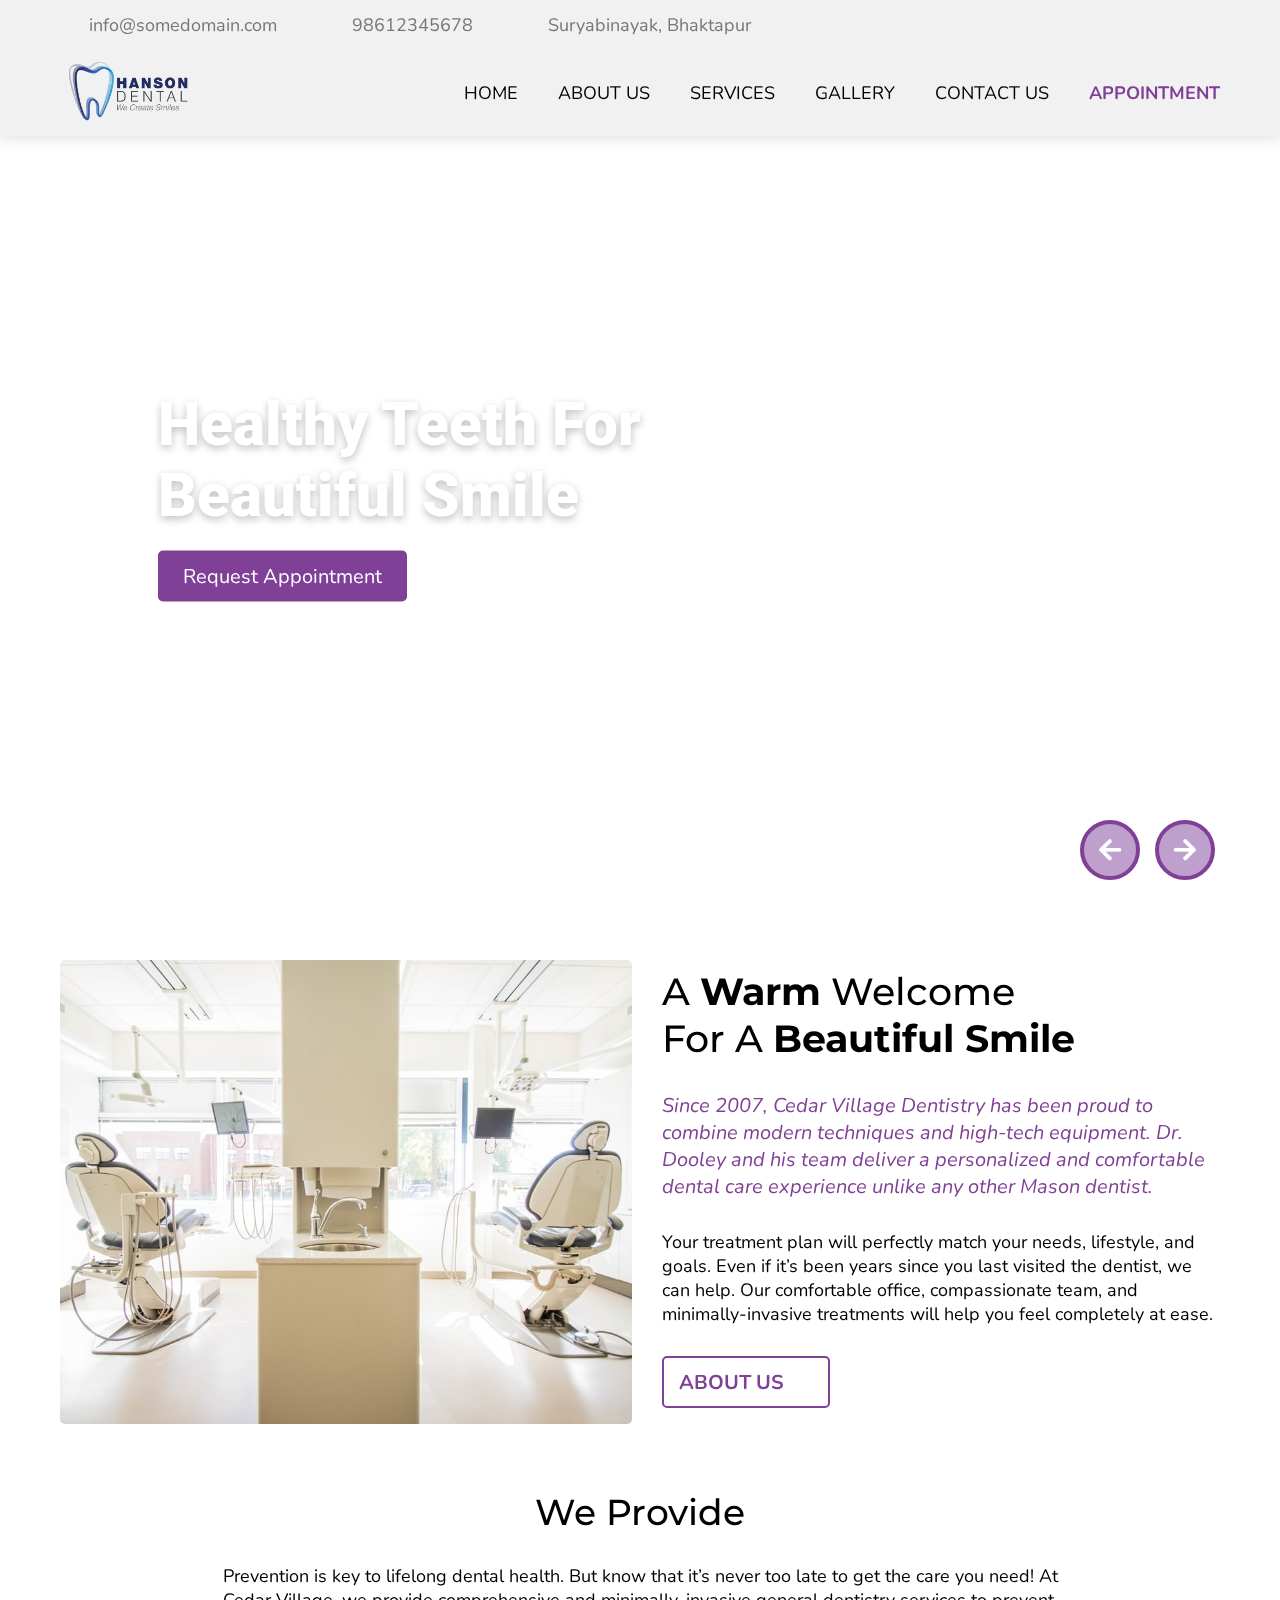
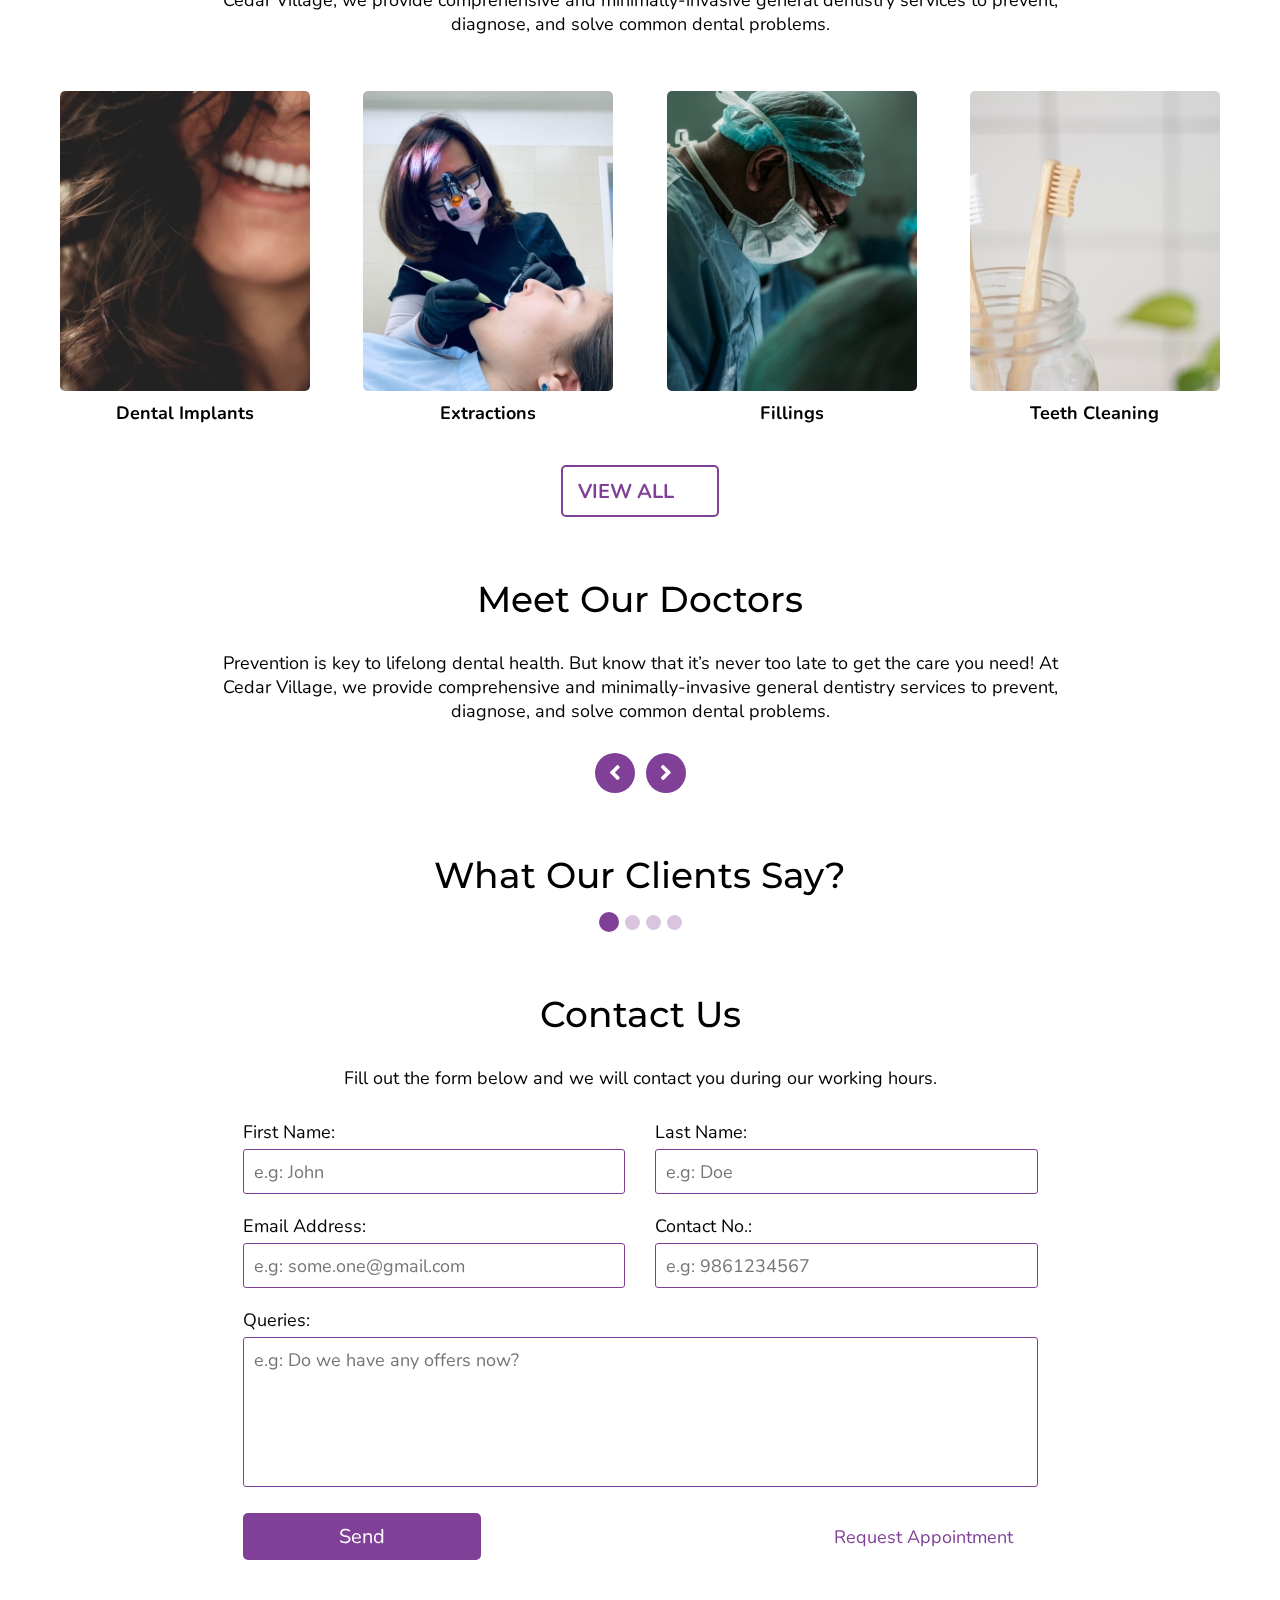
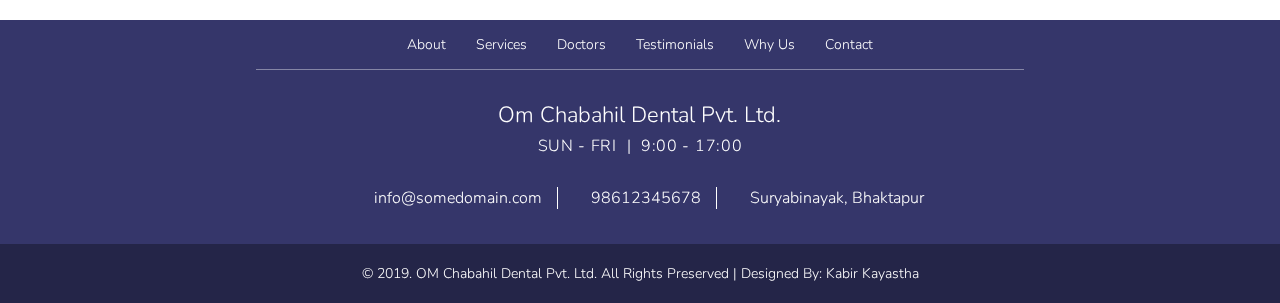
==== commit 30cd8786: "header animation added" ====
--- a/index.html
+++ b/index.html
@@ -98,6 +98,7 @@
           <li><a href="#">services</a></li>
           <li><a href="#">gallery</a></li>
           <li><a href="#">contact us</a></li>
+          <li class="appointment-nav"><a href="#">appointment</a></li>
         </ul>
       </nav>
     </header>
@@ -435,6 +436,12 @@
       </ul>
     </section>
     <!-- /testimonials -->
+
+    <!-- smile gallery -->
+    <section class="smile-gallery">
+      
+    </section>
+    <!-- smile gallery -->
 
     <!-- contact -->
     <section class="contact">
--- a/stylesheets/main.css
+++ b/stylesheets/main.css
@@ -4,26 +4,27 @@
   margin: 0;
   padding: 0;
   box-sizing: border-box;
-}
-
-/* line 7, ../sass/base/_base.scss */
+  outline-color: #804097;
+}
+
+/* line 8, ../sass/base/_base.scss */
 html {
   scroll-behavior: smooth;
 }
 
-/* line 11, ../sass/base/_base.scss */
+/* line 12, ../sass/base/_base.scss */
 body {
   font-family: "Nunito", sans-serif;
   font-weight: 400;
   font-size: 18px;
 }
 
-/* line 16, ../sass/base/_base.scss */
+/* line 17, ../sass/base/_base.scss */
 ul {
   list-style-type: none;
 }
 
-/* line 20, ../sass/base/_base.scss */
+/* line 21, ../sass/base/_base.scss */
 h1,
 h2,
 h3,
@@ -33,18 +34,18 @@
   font-weight: 500;
 }
 
-/* line 28, ../sass/base/_base.scss */
+/* line 29, ../sass/base/_base.scss */
 a {
   text-decoration: none;
   color: #000;
 }
-/* line 32, ../sass/base/_base.scss */
+/* line 33, ../sass/base/_base.scss */
 a:hover {
   text-decoration: none;
   color: #804097;
 }
 
-/* line 38, ../sass/base/_base.scss */
+/* line 39, ../sass/base/_base.scss */
 button {
   font-family: "Nunito", sans-serif;
   font-weight: 400;
@@ -52,7 +53,7 @@
   outline: transparent;
 }
 
-/* line 44, ../sass/base/_base.scss */
+/* line 45, ../sass/base/_base.scss */
 .primary-button {
   font-family: "Nunito", sans-serif;
   font-weight: 400;
@@ -65,17 +66,17 @@
   border-radius: 5px;
   color: #fff;
 }
-/* line 55, ../sass/base/_base.scss */
+/* line 56, ../sass/base/_base.scss */
 .primary-button a {
   color: #fff;
 }
-/* line 59, ../sass/base/_base.scss */
+/* line 60, ../sass/base/_base.scss */
 .primary-button:hover {
   background-color: #623173;
   color: #fff;
 }
 
-/* line 65, ../sass/base/_base.scss */
+/* line 66, ../sass/base/_base.scss */
 .secondary-button {
   padding: 10px 15px;
   background-color: transparent;
@@ -86,27 +87,22 @@
   color: #804097;
   cursor: pointer;
 }
-/* line 75, ../sass/base/_base.scss */
+/* line 76, ../sass/base/_base.scss */
 .secondary-button a {
   color: #804097;
 }
-/* line 79, ../sass/base/_base.scss */
+/* line 80, ../sass/base/_base.scss */
 .secondary-button:hover {
   background-color: #623173;
   border-color: #623173;
   color: #fff;
 }
-/* line 84, ../sass/base/_base.scss */
+/* line 85, ../sass/base/_base.scss */
 .secondary-button:hover a {
   color: #fff;
 }
 
-/* line 90, ../sass/base/_base.scss */
-section:nth-child(even) {
-  background-color: #f5f5f5;
-}
-
-/* line 94, ../sass/base/_base.scss */
+/* line 95, ../sass/base/_base.scss */
 .section-title {
   font-family: "Montserrat", sans-serif;
   font-weight: 500;
@@ -116,7 +112,7 @@
   margin-bottom: 15px;
 }
 
-/* line 102, ../sass/base/_base.scss */
+/* line 103, ../sass/base/_base.scss */
 .section-desc {
   padding: 15px 0 30px 0;
   text-align: center;
@@ -130,9 +126,25 @@
   top: 0;
   z-index: 99999;
   width: 100%;
+  box-shadow: 0 0 16px 0px rgba(119, 119, 119, 0.3);
   background-color: rgba(238, 238, 238, 0.8);
+  transition: box-shadow 0.5s ease-in-out, background-color 0.5s ease-in-out;
 }
 /* line 10, ../sass/modules/_header.scss */
+header.hide-top-headaer, header.no-anim {
+  background-color: #eeeeee;
+  box-shadow: 0 4px 8px 0px rgba(119, 119, 119, 0.3);
+}
+/* line 15, ../sass/modules/_header.scss */
+header.hide-top-headaer .top-header, header.no-anim .top-header {
+  height: 0;
+  overflow: hidden;
+}
+/* line 20, ../sass/modules/_header.scss */
+header.hide-top-headaer nav .logo-container img, header.no-anim nav .logo-container img {
+  height: 50px;
+}
+/* line 25, ../sass/modules/_header.scss */
 header .top-header {
   padding: 0 60px;
   display: flex;
@@ -140,92 +152,107 @@
   height: 50px;
   justify-content: space-between;
   align-items: center;
-}
-/* line 18, ../sass/modules/_header.scss */
+  transition: height 0.5s ease-in-out;
+}
+/* line 34, ../sass/modules/_header.scss */
 header .top-header .header-contact,
 header .top-header .header-socials {
   display: flex;
 }
-/* line 22, ../sass/modules/_header.scss */
+/* line 38, ../sass/modules/_header.scss */
 header .top-header .header-contact li,
 header .top-header .header-socials li {
   padding: 0 5px;
 }
-/* line 25, ../sass/modules/_header.scss */
+/* line 41, ../sass/modules/_header.scss */
 header .top-header .header-contact li span,
 header .top-header .header-socials li span {
   color: #777;
 }
-/* line 31, ../sass/modules/_header.scss */
+/* line 47, ../sass/modules/_header.scss */
 header .top-header .header-contact {
   justify-content: space-between;
   width: 60%;
 }
-/* line 36, ../sass/modules/_header.scss */
+/* line 52, ../sass/modules/_header.scss */
 header .top-header .header-contact li span::before {
   font-family: "Font Awesome 5 Free";
   font-weight: 700;
   color: #804097;
   margin-right: 5px;
 }
-/* line 42, ../sass/modules/_header.scss */
+/* line 58, ../sass/modules/_header.scss */
 header .top-header .header-contact li span.header-mail::before {
   content: "\f0e0";
 }
-/* line 45, ../sass/modules/_header.scss */
+/* line 61, ../sass/modules/_header.scss */
 header .top-header .header-contact li span.header-phone::before {
   content: "\f879";
 }
-/* line 48, ../sass/modules/_header.scss */
+/* line 64, ../sass/modules/_header.scss */
 header .top-header .header-contact li span.header-location::before {
   content: "\f3c5";
 }
-/* line 56, ../sass/modules/_header.scss */
+/* line 72, ../sass/modules/_header.scss */
 header .top-header .header-socials li {
   padding: 0 10px;
 }
-/* line 58, ../sass/modules/_header.scss */
+/* line 74, ../sass/modules/_header.scss */
 header .top-header .header-socials li i {
   font-size: 22px;
   color: #777;
 }
-/* line 62, ../sass/modules/_header.scss */
+/* line 78, ../sass/modules/_header.scss */
 header .top-header .header-socials li i.fa-facebook:hover {
   color: #3b5998;
 }
-/* line 66, ../sass/modules/_header.scss */
+/* line 82, ../sass/modules/_header.scss */
 header .top-header .header-socials li i.fa-twitter:hover {
   color: #00acee;
 }
-/* line 70, ../sass/modules/_header.scss */
+/* line 86, ../sass/modules/_header.scss */
 header .top-header .header-socials li i.fa-instagram:hover {
   color: #333;
 }
-/* line 74, ../sass/modules/_header.scss */
+/* line 90, ../sass/modules/_header.scss */
 header .top-header .header-socials li i.fa-linkedin:hover {
   color: #0e76a8;
 }
-/* line 82, ../sass/modules/_header.scss */
+/* line 98, ../sass/modules/_header.scss */
 header nav {
   display: flex;
   align-items: center;
   padding: 5px 60px;
   justify-content: space-between;
 }
-/* line 90, ../sass/modules/_header.scss */
+/* line 106, ../sass/modules/_header.scss */
 header nav .logo-container img {
   max-height: 70px;
-  height: 50px;
-}
-/* line 96, ../sass/modules/_header.scss */
+  height: 70px;
+  transition: height 0.5s ease-in-out;
+}
+/* line 113, ../sass/modules/_header.scss */
 header nav .nav-items {
   display: flex;
   justify-content: space-between;
 }
-/* line 99, ../sass/modules/_header.scss */
+/* line 116, ../sass/modules/_header.scss */
 header nav .nav-items li {
   text-transform: uppercase;
   padding: 0 20px;
+}
+/* line 120, ../sass/modules/_header.scss */
+header nav .nav-items li.appointment-nav {
+  padding-right: 0;
+}
+/* line 123, ../sass/modules/_header.scss */
+header nav .nav-items li.appointment-nav a {
+  color: #804097;
+  font-weight: 700;
+}
+/* line 127, ../sass/modules/_header.scss */
+header nav .nav-items li.appointment-nav a:hover {
+  color: #623173;
 }
 
 /* line 1, ../sass/modules/_banner.scss */
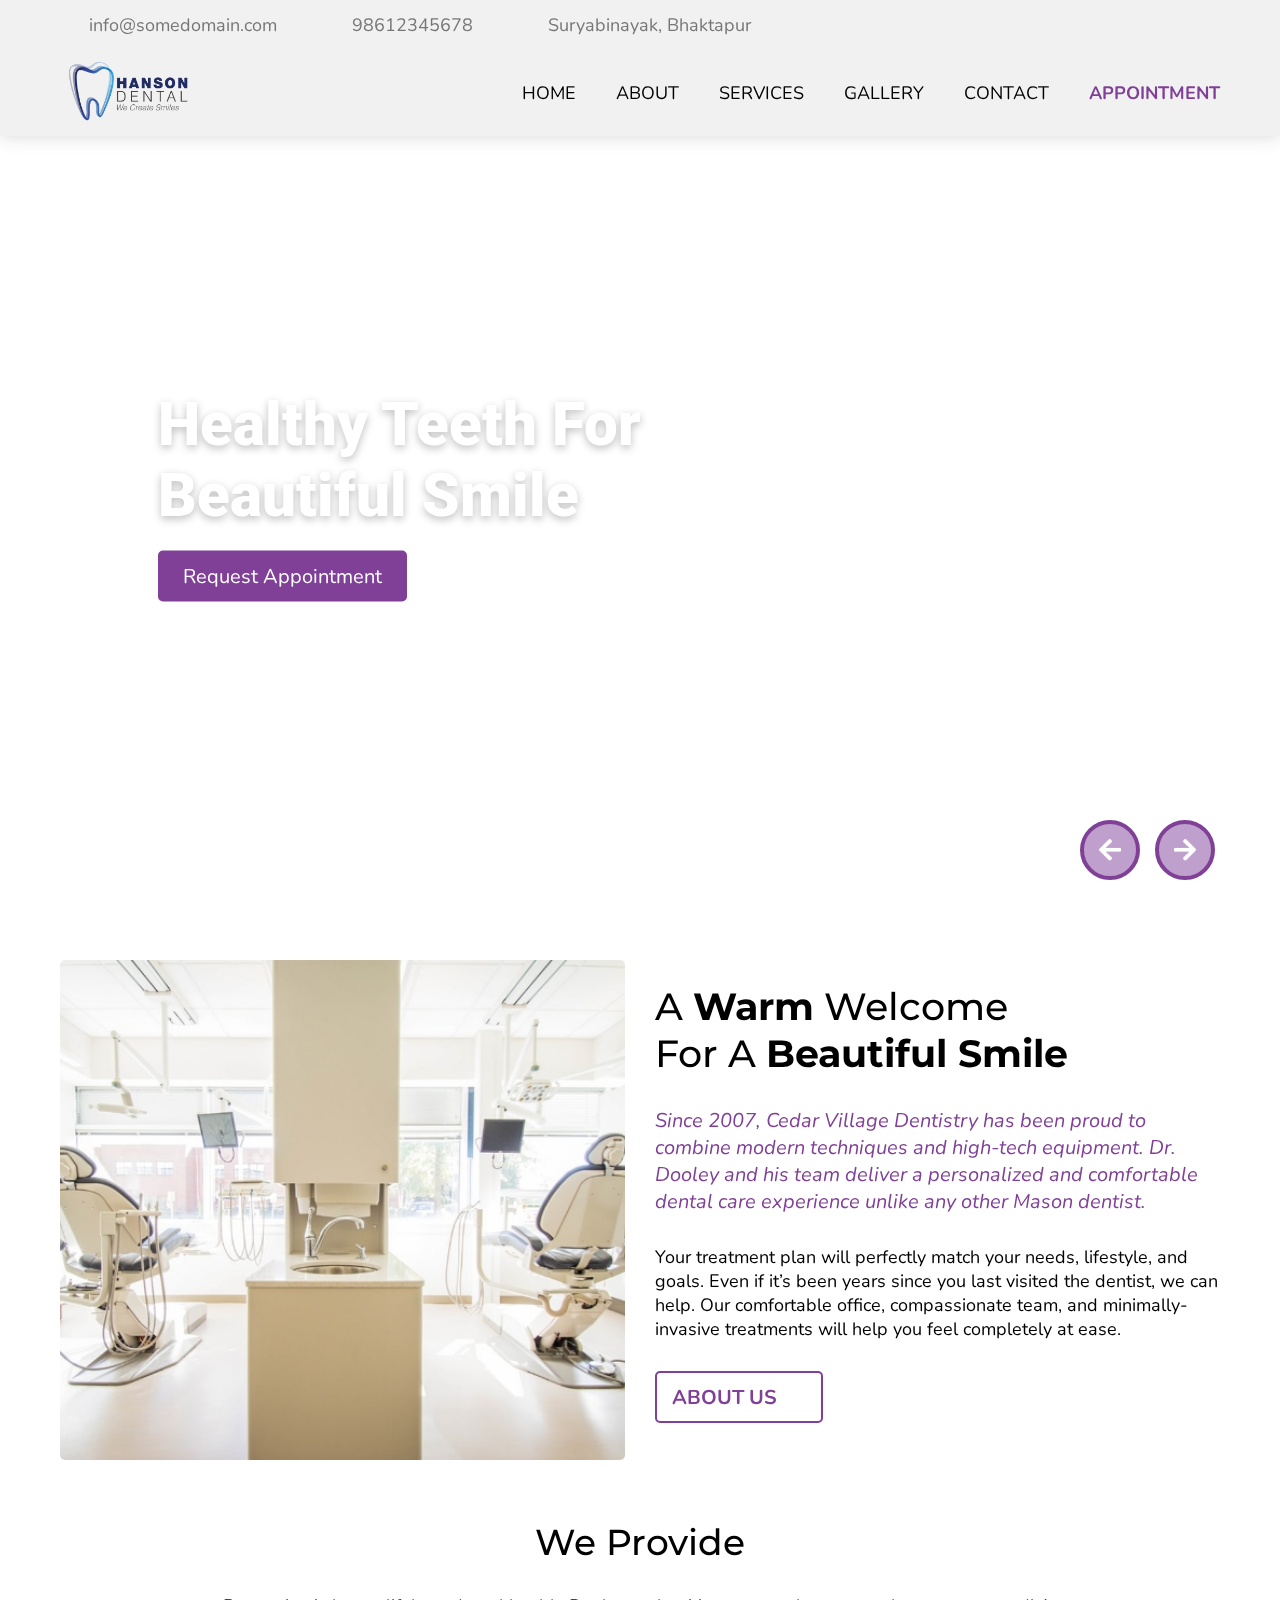
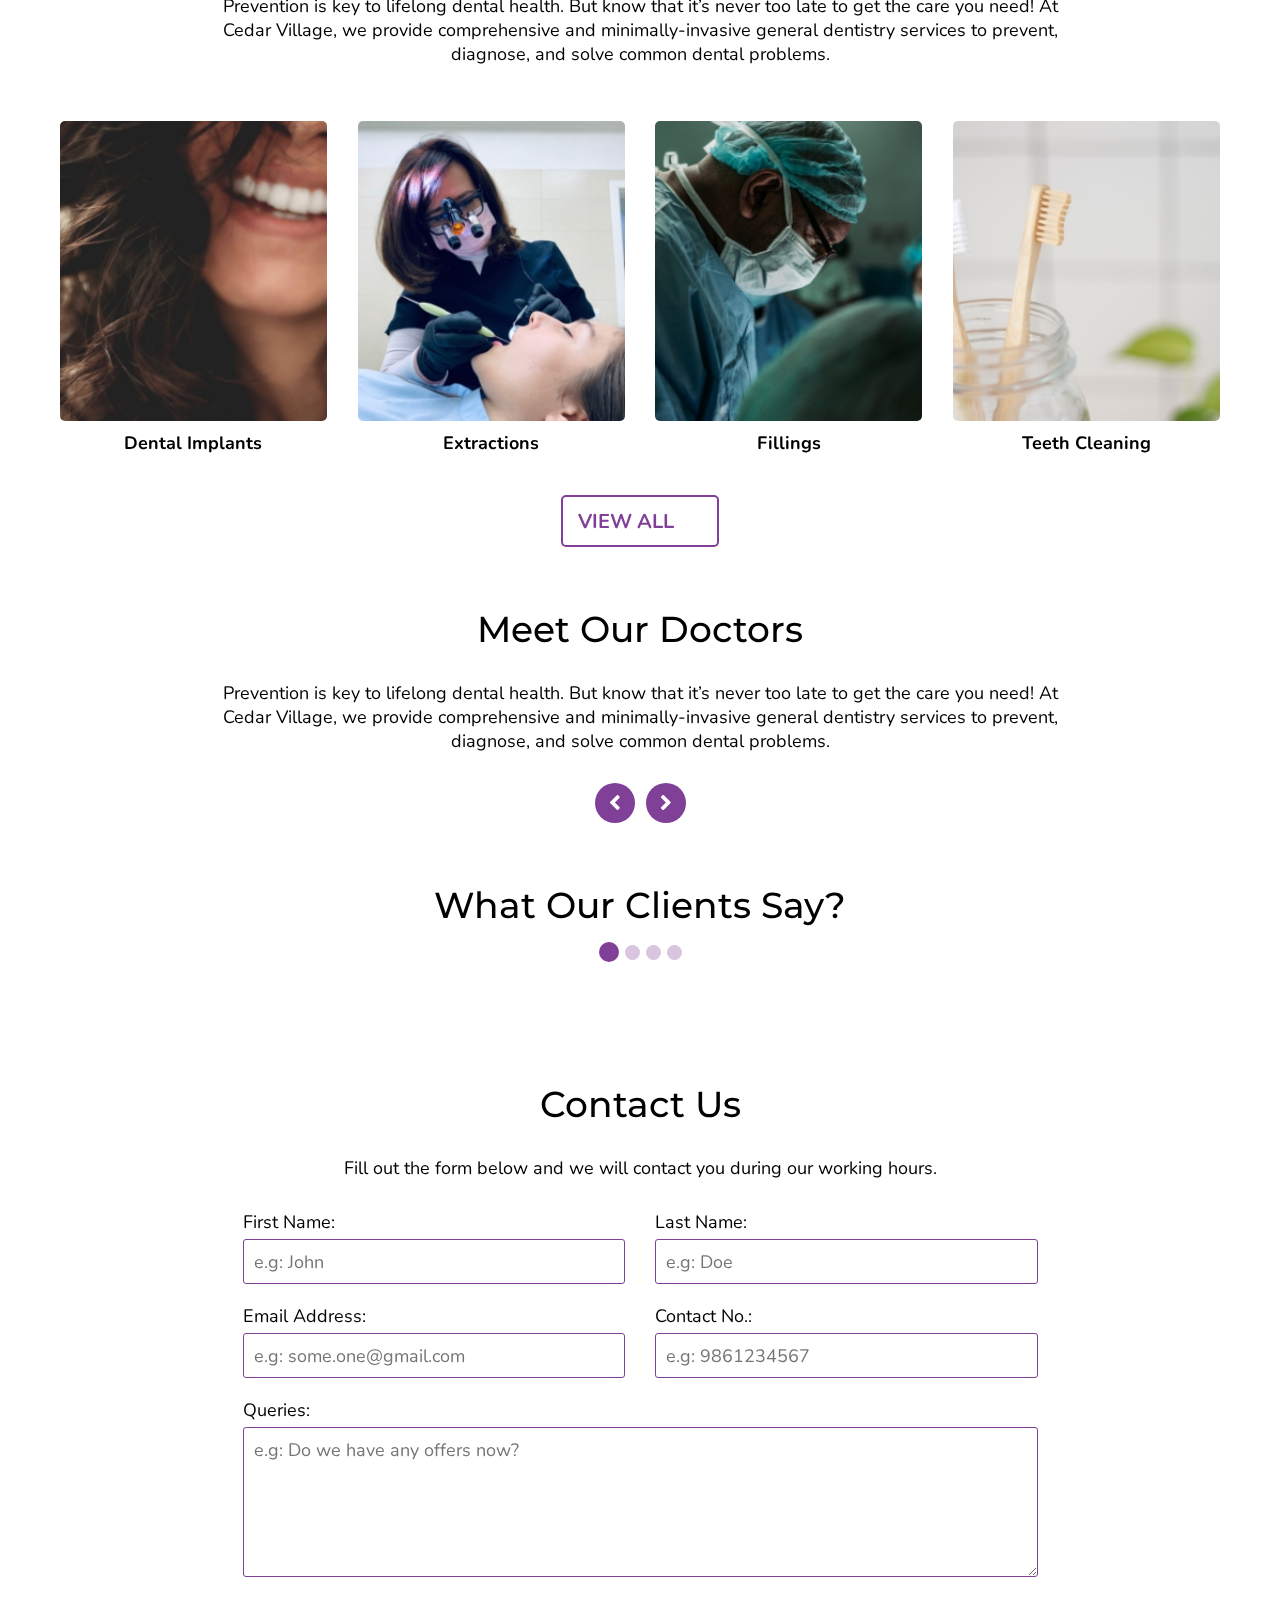
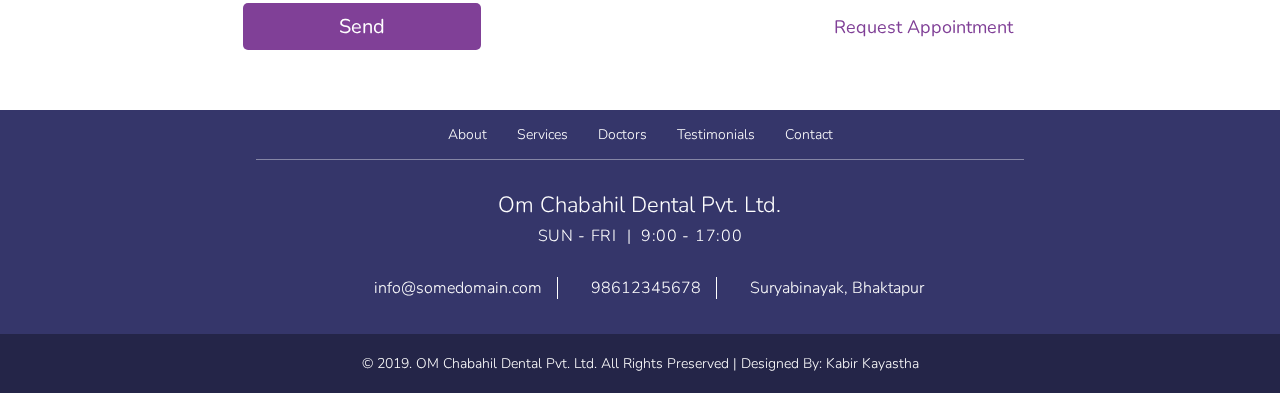
==== commit 665f2d7d: "landing page responsive completed" ====
--- a/index.html
+++ b/index.html
@@ -92,12 +92,16 @@
           />
         </div>
 
+        <div class="nav-toggler">
+          <i class="fas fa-bars nav-toggler-btn"></i>
+        </div>
+
         <ul class="nav-items">
           <li><a href="#">home</a></li>
-          <li><a href="#">about us</a></li>
+          <li><a href="#">about</a></li>
           <li><a href="#">services</a></li>
           <li><a href="#">gallery</a></li>
-          <li><a href="#">contact us</a></li>
+          <li><a href="#">contact</a></li>
           <li class="appointment-nav"><a href="#">appointment</a></li>
         </ul>
       </nav>
@@ -508,9 +512,6 @@
           <a href="#">testimonials</a>
         </li>
         <li>
-          <a href="#">why us</a>
-        </li>
-        <li>
           <a href="#">contact</a>
         </li>
       </ul>
--- a/stylesheets/main.css
+++ b/stylesheets/main.css
@@ -103,6 +103,11 @@
 }
 
 /* line 95, ../sass/base/_base.scss */
+section {
+  padding: 30px 60px;
+}
+
+/* line 99, ../sass/base/_base.scss */
 .section-title {
   font-family: "Montserrat", sans-serif;
   font-weight: 500;
@@ -112,7 +117,7 @@
   margin-bottom: 15px;
 }
 
-/* line 103, ../sass/base/_base.scss */
+/* line 107, ../sass/base/_base.scss */
 .section-desc {
   padding: 15px 0 30px 0;
   text-align: center;
@@ -120,6 +125,23 @@
   margin: 0 auto;
 }
 
+@media only screen and (max-width: 1024px) {
+  /* line 115, ../sass/base/_base.scss */
+  section {
+    padding: 15px 30px;
+  }
+
+  /* line 118, ../sass/base/_base.scss */
+  .section-desc {
+    width: 100%;
+  }
+}
+@media only screen and (max-width: 501px) {
+  /* line 124, ../sass/base/_base.scss */
+  section {
+    padding: 15px 15px;
+  }
+}
 /* line 1, ../sass/modules/_header.scss */
 header {
   position: fixed;
@@ -219,42 +241,135 @@
   color: #0e76a8;
 }
 /* line 98, ../sass/modules/_header.scss */
+header .nav-toggler {
+  display: none;
+}
+/* line 102, ../sass/modules/_header.scss */
 header nav {
   display: flex;
   align-items: center;
   padding: 5px 60px;
   justify-content: space-between;
 }
-/* line 106, ../sass/modules/_header.scss */
+/* line 110, ../sass/modules/_header.scss */
 header nav .logo-container img {
   max-height: 70px;
   height: 70px;
   transition: height 0.5s ease-in-out;
 }
-/* line 113, ../sass/modules/_header.scss */
+/* line 117, ../sass/modules/_header.scss */
 header nav .nav-items {
   display: flex;
   justify-content: space-between;
 }
-/* line 116, ../sass/modules/_header.scss */
+/* line 120, ../sass/modules/_header.scss */
 header nav .nav-items li {
   text-transform: uppercase;
   padding: 0 20px;
 }
-/* line 120, ../sass/modules/_header.scss */
+/* line 124, ../sass/modules/_header.scss */
 header nav .nav-items li.appointment-nav {
   padding-right: 0;
 }
-/* line 123, ../sass/modules/_header.scss */
+/* line 127, ../sass/modules/_header.scss */
 header nav .nav-items li.appointment-nav a {
   color: #804097;
   font-weight: 700;
 }
-/* line 127, ../sass/modules/_header.scss */
+/* line 131, ../sass/modules/_header.scss */
 header nav .nav-items li.appointment-nav a:hover {
   color: #623173;
 }
 
+@media only screen and (max-width: 1024px) {
+  /* line 143, ../sass/modules/_header.scss */
+  header .top-header {
+    padding: 0 30px;
+  }
+  /* line 146, ../sass/modules/_header.scss */
+  header .top-header .header-contact {
+    width: 80%;
+  }
+  /* line 151, ../sass/modules/_header.scss */
+  header nav {
+    padding: 5px 30px;
+  }
+}
+@media only screen and (max-width: 768px) {
+  /* line 159, ../sass/modules/_header.scss */
+  header .top-header {
+    display: none;
+  }
+  /* line 163, ../sass/modules/_header.scss */
+  header nav {
+    flex-direction: column;
+    padding: 15px 30px;
+  }
+  /* line 168, ../sass/modules/_header.scss */
+  header nav .nav-items li {
+    padding: 0 15px;
+  }
+  /* line 171, ../sass/modules/_header.scss */
+  header nav .nav-items li.appointment-nav {
+    padding-right: 15px;
+  }
+}
+@media only screen and (max-width: 500px) {
+  /* line 182, ../sass/modules/_header.scss */
+  header .nav-toggler {
+    display: block;
+  }
+  /* line 186, ../sass/modules/_header.scss */
+  header nav {
+    display: grid;
+    grid-template-columns: 1fr 1fr;
+    padding: 7px 0px;
+  }
+  /* line 191, ../sass/modules/_header.scss */
+  header nav .nav-toggler {
+    grid-column: 2/3;
+    justify-self: flex-end;
+    padding-right: 15px;
+  }
+  /* line 196, ../sass/modules/_header.scss */
+  header nav .nav-toggler i {
+    font-size: 40px;
+    color: #804097;
+    cursor: pointer;
+  }
+  /* line 203, ../sass/modules/_header.scss */
+  header nav .logo-container {
+    padding-left: 15px;
+    grid-column: 1/2;
+  }
+  /* line 208, ../sass/modules/_header.scss */
+  header nav .nav-items {
+    grid-column: 1/3;
+    width: 100%;
+    flex-direction: column;
+    justify-content: center;
+    text-align: center;
+    overflow: hidden;
+    height: 0px;
+    transition: height 0.3s ease-in-out;
+  }
+  /* line 218, ../sass/modules/_header.scss */
+  header nav .nav-items li {
+    padding: 10px 0;
+  }
+  /* line 221, ../sass/modules/_header.scss */
+  header nav .nav-items li:hover {
+    background-color: #aaa;
+  }
+  /* line 225, ../sass/modules/_header.scss */
+  header nav .nav-items li.appointment-nav {
+    padding-right: 0px;
+  }
+  /* line 231, ../sass/modules/_header.scss */
+  header nav .nav-items-shown {
+    height: 270px;
+  }
+}
 /* line 1, ../sass/modules/_banner.scss */
 .banner {
   height: 100vh;
@@ -262,15 +377,16 @@
   max-height: 100vh;
   min-height: 100vh;
   position: relative;
-}
-/* line 9, ../sass/modules/_banner.scss */
+  padding: 0;
+}
+/* line 10, ../sass/modules/_banner.scss */
 .banner .banner-img {
   height: 100vh;
   width: 100%;
   object-fit: cover;
   object-position: center;
 }
-/* line 16, ../sass/modules/_banner.scss */
+/* line 17, ../sass/modules/_banner.scss */
 .banner .slogan-container {
   position: absolute;
   top: 55%;
@@ -282,7 +398,7 @@
   transform: translateY(-50%);
   border-radius: 4px;
 }
-/* line 27, ../sass/modules/_banner.scss */
+/* line 28, ../sass/modules/_banner.scss */
 .banner .slogan-container .banner-slogan {
   font-family: "Roboto", sans-serif;
   font-weight: 900;
@@ -291,14 +407,14 @@
   color: #fff;
   text-shadow: 0 3px 8px rgba(0, 0, 0, 0.26);
 }
-/* line 36, ../sass/modules/_banner.scss */
+/* line 37, ../sass/modules/_banner.scss */
 .banner .button-container {
   position: absolute;
   bottom: 20px;
   right: 60px;
   z-index: 1;
 }
-/* line 42, ../sass/modules/_banner.scss */
+/* line 43, ../sass/modules/_banner.scss */
 .banner .button-container button {
   height: 60px;
   width: 60px;
@@ -309,37 +425,68 @@
   padding: 15px;
   cursor: pointer;
 }
-/* line 52, ../sass/modules/_banner.scss */
+/* line 53, ../sass/modules/_banner.scss */
 .banner .button-container button img {
   height: 100%;
   width: 100%;
 }
-/* line 57, ../sass/modules/_banner.scss */
+/* line 58, ../sass/modules/_banner.scss */
 .banner .button-container button:hover {
   background-color: #804097;
 }
 
+@media only screen and (max-width: 1024px) {
+  /* line 67, ../sass/modules/_banner.scss */
+  .banner .button-container {
+    right: 30px;
+    bottom: 30px;
+  }
+}
+@media only screen and (max-width: 500px) {
+  /* line 76, ../sass/modules/_banner.scss */
+  .banner .slogan-container {
+    width: 80%;
+    left: 50%;
+    top: 50%;
+    transform: translate(-50%, -50%);
+  }
+  /* line 81, ../sass/modules/_banner.scss */
+  .banner .slogan-container .banner-slogan {
+    font-size: 40px;
+  }
+  /* line 86, ../sass/modules/_banner.scss */
+  .banner .button-container {
+    right: 50%;
+    transform: translateX(50%);
+  }
+}
 /* line 1, ../sass/modules/_about.scss */
 .about {
   margin-top: 30px;
-  padding: 30px 60px;
   display: grid;
   grid-template-columns: 1fr 30px 1fr;
   align-items: center;
 }
-/* line 9, ../sass/modules/_about.scss */
+/* line 7, ../sass/modules/_about.scss */
 .about .about-img {
   grid-column: 1/2;
-}
-/* line 12, ../sass/modules/_about.scss */
+  border-radius: 5px;
+  overflow: hidden;
+  width: 100%;
+  height: 500px;
+}
+/* line 14, ../sass/modules/_about.scss */
 .about .about-img img {
-  border-radius: 5px;
-}
-/* line 17, ../sass/modules/_about.scss */
+  width: 100%;
+  height: 100%;
+  object-fit: cover;
+  object-position: center;
+}
+/* line 22, ../sass/modules/_about.scss */
 .about .about-desc-container {
   grid-column: 3/4;
 }
-/* line 20, ../sass/modules/_about.scss */
+/* line 25, ../sass/modules/_about.scss */
 .about .about-desc-container .about-heading {
   font-family: "Montserrat", sans-serif;
   font-weight: 500;
@@ -349,24 +496,24 @@
   margin-bottom: 15px;
   text-transform: capitalize;
 }
-/* line 29, ../sass/modules/_about.scss */
+/* line 34, ../sass/modules/_about.scss */
 .about .about-desc-container p {
   padding: 15px 0;
 }
-/* line 36, ../sass/modules/_about.scss */
+/* line 38, ../sass/modules/_about.scss */
 .about .about-desc-container .p1 {
   font-size: 20px;
   color: #804097;
 }
-/* line 41, ../sass/modules/_about.scss */
+/* line 43, ../sass/modules/_about.scss */
 .about .about-desc-container .p2 {
   font-size: 18px;
 }
-/* line 46, ../sass/modules/_about.scss */
+/* line 48, ../sass/modules/_about.scss */
 .about .about-desc-container .button-container {
   margin: 15px 0;
 }
-/* line 49, ../sass/modules/_about.scss */
+/* line 51, ../sass/modules/_about.scss */
 .about .about-desc-container .button-container .secondary-button a::after {
   content: "\f061";
   font-family: "Font Awesome 5 Free";
@@ -375,50 +522,70 @@
   margin: 5px 0 0 5px;
 }
 
-/* line 1, ../sass/modules/_services.scss */
-.services {
-  padding: 30px 60px;
-}
-/* line 4, ../sass/modules/_services.scss */
+@media only screen and (max-width: 1024px) {
+  /* line 64, ../sass/modules/_about.scss */
+  .about {
+    margin-top: 15px;
+  }
+  /* line 67, ../sass/modules/_about.scss */
+  .about .about-img {
+    grid-column: 1/4;
+    margin-bottom: 15px;
+  }
+  /* line 72, ../sass/modules/_about.scss */
+  .about .about-desc-container {
+    grid-column: 1/4;
+  }
+  /* line 75, ../sass/modules/_about.scss */
+  .about .about-desc-container .about-heading {
+    width: 100%;
+  }
+}
+@media only screen and (max-width: 500px) {
+  /* line 84, ../sass/modules/_about.scss */
+  .about .about-img {
+    height: 300px;
+  }
+}
+/* line 2, ../sass/modules/_services.scss */
 .services .grid-wrapper {
   display: grid;
-  grid-template-columns: repeat(4, 250px);
+  grid-template-columns: repeat(4, 23%);
   justify-content: space-between;
   margin: 25px 0 40px 0;
 }
-/* line 10, ../sass/modules/_services.scss */
+/* line 8, ../sass/modules/_services.scss */
 .services .grid-wrapper .grid-card {
   text-align: center;
   transition: transform 0.3s ease-in-out;
 }
-/* line 15, ../sass/modules/_services.scss */
+/* line 13, ../sass/modules/_services.scss */
 .services .grid-wrapper .grid-card .grid-img-container {
   height: 300px;
-  width: 250px;
   border-radius: 5px;
   overflow: hidden;
   margin-bottom: 10px;
 }
-/* line 22, ../sass/modules/_services.scss */
+/* line 19, ../sass/modules/_services.scss */
 .services .grid-wrapper .grid-card .grid-img-container img {
   height: 100%;
   width: 100%;
   object-fit: cover;
   object-position: center;
 }
-/* line 30, ../sass/modules/_services.scss */
+/* line 27, ../sass/modules/_services.scss */
 .services .grid-wrapper .grid-card .grid-card-label {
   font-weight: 700;
 }
-/* line 34, ../sass/modules/_services.scss */
+/* line 31, ../sass/modules/_services.scss */
 .services .grid-wrapper .grid-card:hover {
   transform: translateY(-10px);
 }
-/* line 40, ../sass/modules/_services.scss */
+/* line 37, ../sass/modules/_services.scss */
 .services .button-container {
   text-align: center;
 }
-/* line 43, ../sass/modules/_services.scss */
+/* line 40, ../sass/modules/_services.scss */
 .services .button-container .secondary-button a::after {
   content: "\f061";
   font-family: "Font Awesome 5 Free";
@@ -427,16 +594,32 @@
   margin: 5px 0 0 5px;
 }
 
+@media only screen and (max-width: 768px) {
+  /* line 53, ../sass/modules/_services.scss */
+  .services .grid-wrapper {
+    grid-template-columns: repeat(2, calc(50% - 15px));
+    margin: 15px 0;
+  }
+  /* line 57, ../sass/modules/_services.scss */
+  .services .grid-wrapper .grid-card {
+    margin-bottom: 30px;
+  }
+}
+@media only screen and (max-width: 500px) {
+  /* line 65, ../sass/modules/_services.scss */
+  .services .grid-wrapper {
+    grid-template-columns: 1fr;
+  }
+}
 /* line 1, ../sass/modules/_doctors.scss */
 .doctors {
-  padding: 30px 60px;
   text-align: center;
 }
-/* line 5, ../sass/modules/_doctors.scss */
+/* line 4, ../sass/modules/_doctors.scss */
 .doctors .grid-wrapper {
   width: 100%;
 }
-/* line 9, ../sass/modules/_doctors.scss */
+/* line 8, ../sass/modules/_doctors.scss */
 .doctors .grid-wrapper .grid-card {
   display: flex;
   flex-direction: column;
@@ -444,14 +627,14 @@
   justify-content: center;
   margin-bottom: 30px;
 }
-/* line 16, ../sass/modules/_doctors.scss */
+/* line 15, ../sass/modules/_doctors.scss */
 .doctors .grid-wrapper .grid-card .grid-img-container {
   height: 250px;
   width: 250px;
   border-radius: 50%;
   overflow: hidden;
 }
-/* line 22, ../sass/modules/_doctors.scss */
+/* line 21, ../sass/modules/_doctors.scss */
 .doctors .grid-wrapper .grid-card .grid-img-container img {
   width: 100%;
   height: 100%;
@@ -459,25 +642,25 @@
   object-position: center;
   transition: transform 0.5s ease-in-out;
 }
-/* line 31, ../sass/modules/_doctors.scss */
+/* line 30, ../sass/modules/_doctors.scss */
 .doctors .grid-wrapper .grid-card:hover {
   transform: translateY(0px);
 }
-/* line 34, ../sass/modules/_doctors.scss */
+/* line 33, ../sass/modules/_doctors.scss */
 .doctors .grid-wrapper .grid-card:hover img {
   transform: scale(1.09);
 }
-/* line 40, ../sass/modules/_doctors.scss */
+/* line 39, ../sass/modules/_doctors.scss */
 .doctors .grid-wrapper .grid-card .grid-card-label .doctor-name {
   font-size: 22px;
 }
-/* line 44, ../sass/modules/_doctors.scss */
+/* line 43, ../sass/modules/_doctors.scss */
 .doctors .grid-wrapper .grid-card .grid-card-label .doctor-post {
   font-weight: 300;
   font-size: 16px;
   color: #804097;
 }
-/* line 53, ../sass/modules/_doctors.scss */
+/* line 52, ../sass/modules/_doctors.scss */
 .doctors .button-container button {
   width: 40px;
   height: 40px;
@@ -487,26 +670,25 @@
   cursor: pointer;
   margin: 0 3px;
 }
-/* line 62, ../sass/modules/_doctors.scss */
+/* line 61, ../sass/modules/_doctors.scss */
 .doctors .button-container button:hover {
   background-color: #623173;
 }
 
 /* line 1, ../sass/modules/_testimonials.scss */
 .testimonials {
-  padding: 30px 60px;
   text-align: center;
 }
-/* line 5, ../sass/modules/_testimonials.scss */
+/* line 4, ../sass/modules/_testimonials.scss */
 .testimonials .wrapper {
   margin: 40px auto 30px auto;
   width: 60%;
 }
-/* line 11, ../sass/modules/_testimonials.scss */
+/* line 10, ../sass/modules/_testimonials.scss */
 .testimonials .wrapper .content {
   margin: 15px 0;
 }
-/* line 14, ../sass/modules/_testimonials.scss */
+/* line 13, ../sass/modules/_testimonials.scss */
 .testimonials .wrapper .content::before {
   content: "\f10d";
   font-family: "Font Awesome 5 Free";
@@ -514,17 +696,17 @@
   font-size: 48px;
   color: rgba(128, 64, 151, 0.5);
 }
-/* line 25, ../sass/modules/_testimonials.scss */
+/* line 24, ../sass/modules/_testimonials.scss */
 .testimonials .wrapper p {
   margin: 15px 0;
   line-height: 30px;
   font-size: 20px;
 }
-/* line 31, ../sass/modules/_testimonials.scss */
+/* line 30, ../sass/modules/_testimonials.scss */
 .testimonials .wrapper .name {
   color: #804097;
 }
-/* line 34, ../sass/modules/_testimonials.scss */
+/* line 33, ../sass/modules/_testimonials.scss */
 .testimonials .wrapper .name::before {
   content: "-";
   margin: 0 3px;
@@ -532,7 +714,7 @@
   font-size: 22px;
   color: #804097;
 }
-/* line 44, ../sass/modules/_testimonials.scss */
+/* line 43, ../sass/modules/_testimonials.scss */
 .testimonials .profile {
   width: 150px;
   height: 150px;
@@ -540,20 +722,20 @@
   border-radius: 50%;
   margin: 0px auto;
 }
-/* line 51, ../sass/modules/_testimonials.scss */
+/* line 50, ../sass/modules/_testimonials.scss */
 .testimonials .profile img {
   width: 100%;
   height: 100%;
   object-fit: cover;
   object-position: center;
 }
-/* line 59, ../sass/modules/_testimonials.scss */
+/* line 58, ../sass/modules/_testimonials.scss */
 .testimonials .owl-custom-dots {
   display: flex;
   justify-content: center;
   align-items: center;
 }
-/* line 65, ../sass/modules/_testimonials.scss */
+/* line 64, ../sass/modules/_testimonials.scss */
 .testimonials .owl-dot {
   margin: 0 3px;
   height: 15px;
@@ -562,25 +744,34 @@
   cursor: pointer;
   border-radius: 50%;
 }
-/* line 74, ../sass/modules/_testimonials.scss */
+/* line 73, ../sass/modules/_testimonials.scss */
 .testimonials .owl-dot.active {
   height: 20px;
   width: 20px;
   background-color: #804097;
 }
 
-/* line 1, ../sass/modules/_contact.scss */
-.contact {
-  padding: 30px 60px;
-}
-/* line 4, ../sass/modules/_contact.scss */
+@media only screen and (max-width: 768px) {
+  /* line 83, ../sass/modules/_testimonials.scss */
+  .testimonials .wrapper {
+    width: 80%;
+    margin: 20px auto 30px auto;
+  }
+}
+@media only screen and (max-width: 500px) {
+  /* line 92, ../sass/modules/_testimonials.scss */
+  .testimonials .wrapper {
+    width: 100%;
+  }
+}
+/* line 2, ../sass/modules/_contact.scss */
 .contact .wrapper {
   display: grid;
   grid-template-columns: 1fr;
   padding: 0 50px;
   justify-items: center;
 }
-/* line 10, ../sass/modules/_contact.scss */
+/* line 9, ../sass/modules/_contact.scss */
 .contact .wrapper .contact-form {
   grid-column: 3/4;
   display: flex;
@@ -588,18 +779,18 @@
   justify-content: space-between;
   width: 75%;
 }
-/* line 17, ../sass/modules/_contact.scss */
+/* line 16, ../sass/modules/_contact.scss */
 .contact .wrapper .contact-form .input-grp {
   width: calc(50% - 15px);
   margin-bottom: 20px;
   position: relative;
 }
-/* line 22, ../sass/modules/_contact.scss */
+/* line 21, ../sass/modules/_contact.scss */
 .contact .wrapper .contact-form .input-grp label,
 .contact .wrapper .contact-form .input-grp input {
   display: block;
 }
-/* line 27, ../sass/modules/_contact.scss */
+/* line 26, ../sass/modules/_contact.scss */
 .contact .wrapper .contact-form .input-grp input,
 .contact .wrapper .contact-form .input-grp textarea {
   font-family: "Nunito", sans-serif;
@@ -613,26 +804,26 @@
   border-radius: 3px;
   background: transparent;
 }
-/* line 39, ../sass/modules/_contact.scss */
+/* line 38, ../sass/modules/_contact.scss */
 .contact .wrapper .contact-form .input-grp.textarea {
   width: 100%;
 }
-/* line 42, ../sass/modules/_contact.scss */
+/* line 41, ../sass/modules/_contact.scss */
 .contact .wrapper .contact-form .input-grp.textarea textarea {
   height: 150px;
-  resize: none;
+  resize: vertical;
   padding: 10px;
 }
-/* line 49, ../sass/modules/_contact.scss */
+/* line 48, ../sass/modules/_contact.scss */
 .contact .wrapper .contact-form .input-grp span {
   width: 100%;
   height: 45px;
 }
-/* line 53, ../sass/modules/_contact.scss */
+/* line 52, ../sass/modules/_contact.scss */
 .contact .wrapper .contact-form .input-grp span input {
   padding-right: 35px;
 }
-/* line 57, ../sass/modules/_contact.scss */
+/* line 56, ../sass/modules/_contact.scss */
 .contact .wrapper .contact-form .input-grp span:after {
   font-family: "Font Awesome 5 Free";
   font-weight: 400;
@@ -642,46 +833,46 @@
   top: calc(50% + 3px);
   right: 10px;
 }
-/* line 67, ../sass/modules/_contact.scss */
+/* line 66, ../sass/modules/_contact.scss */
 .contact .wrapper .contact-form .input-grp span.first-name::after, .contact .wrapper .contact-form .input-grp span.last-name::after {
   content: "\f007";
 }
-/* line 72, ../sass/modules/_contact.scss */
+/* line 71, ../sass/modules/_contact.scss */
 .contact .wrapper .contact-form .input-grp span.email::after {
   content: "\f0e0";
   font-family: "Font Awesome 5 Free";
 }
-/* line 76, ../sass/modules/_contact.scss */
+/* line 75, ../sass/modules/_contact.scss */
 .contact .wrapper .contact-form .input-grp span.contact-no::after {
   content: "\f095";
   font-family: "Font Awesome 5 Free";
   font-weight: 700;
 }
-/* line 84, ../sass/modules/_contact.scss */
+/* line 83, ../sass/modules/_contact.scss */
 .contact .wrapper .contact-form .button-container {
   width: 100%;
   display: flex;
   justify-content: space-between;
   align-items: center;
 }
-/* line 90, ../sass/modules/_contact.scss */
+/* line 89, ../sass/modules/_contact.scss */
 .contact .wrapper .contact-form .button-container button {
   width: 30%;
   padding: 10px 0;
 }
-/* line 95, ../sass/modules/_contact.scss */
+/* line 94, ../sass/modules/_contact.scss */
 .contact .wrapper .contact-form .button-container a {
   color: #804097;
 }
-/* line 98, ../sass/modules/_contact.scss */
+/* line 97, ../sass/modules/_contact.scss */
 .contact .wrapper .contact-form .button-container a:hover {
   color: #623173;
 }
-/* line 101, ../sass/modules/_contact.scss */
+/* line 100, ../sass/modules/_contact.scss */
 .contact .wrapper .contact-form .button-container a:hover::after {
   margin: 0 0 0 10px;
 }
-/* line 106, ../sass/modules/_contact.scss */
+/* line 105, ../sass/modules/_contact.scss */
 .contact .wrapper .contact-form .button-container a:after {
   content: "\f061";
   font-family: "Font Awesome 5 Free";
@@ -689,11 +880,37 @@
   margin: 0 5px;
   transition: margin 0.3s ease-in-out;
 }
-/* line 117, ../sass/modules/_contact.scss */
+/* line 116, ../sass/modules/_contact.scss */
 .contact .wrapper .contact-info {
   background-color: #eee;
 }
 
+@media only screen and (max-width: 1024px) {
+  /* line 126, ../sass/modules/_contact.scss */
+  .contact .wrapper .contact-form {
+    width: 100%;
+  }
+}
+@media only screen and (max-width: 500px) {
+  /* line 135, ../sass/modules/_contact.scss */
+  .contact .wrapper {
+    padding: 0 20px;
+  }
+  /* line 138, ../sass/modules/_contact.scss */
+  .contact .wrapper .contact-form .input-grp {
+    width: 100%;
+  }
+  /* line 142, ../sass/modules/_contact.scss */
+  .contact .wrapper .contact-form .button-container {
+    flex-wrap: wrap;
+    justify-content: center;
+  }
+  /* line 146, ../sass/modules/_contact.scss */
+  .contact .wrapper .contact-form .button-container button {
+    width: 100%;
+    margin-bottom: 10px;
+  }
+}
 /* line 1, ../sass/modules/_footer.scss */
 footer {
   font-family: "Nunito", sans-serif;
@@ -838,3 +1055,35 @@
   background: #242548;
   font-size: 14px;
 }
+
+@media only screen and (max-width: 768px) {
+  /* line 148, ../sass/modules/_footer.scss */
+  footer .page-nav {
+    width: 75%;
+  }
+}
+@media only screen and (max-width: 500px) {
+  /* line 156, ../sass/modules/_footer.scss */
+  footer .page-nav {
+    padding-top: 20px;
+    width: 100%;
+    flex-wrap: wrap;
+  }
+  /* line 161, ../sass/modules/_footer.scss */
+  footer .page-nav li {
+    margin-bottom: 5px;
+  }
+  /* line 167, ../sass/modules/_footer.scss */
+  footer .info-footer .contact-footer {
+    flex-wrap: wrap;
+  }
+  /* line 170, ../sass/modules/_footer.scss */
+  footer .info-footer .contact-footer li {
+    margin-bottom: 5px;
+    padding: 0 7px;
+  }
+  /* line 173, ../sass/modules/_footer.scss */
+  footer .info-footer .contact-footer li:last-child, footer .info-footer .contact-footer li:nth-child(2) {
+    border-left: none;
+  }
+}
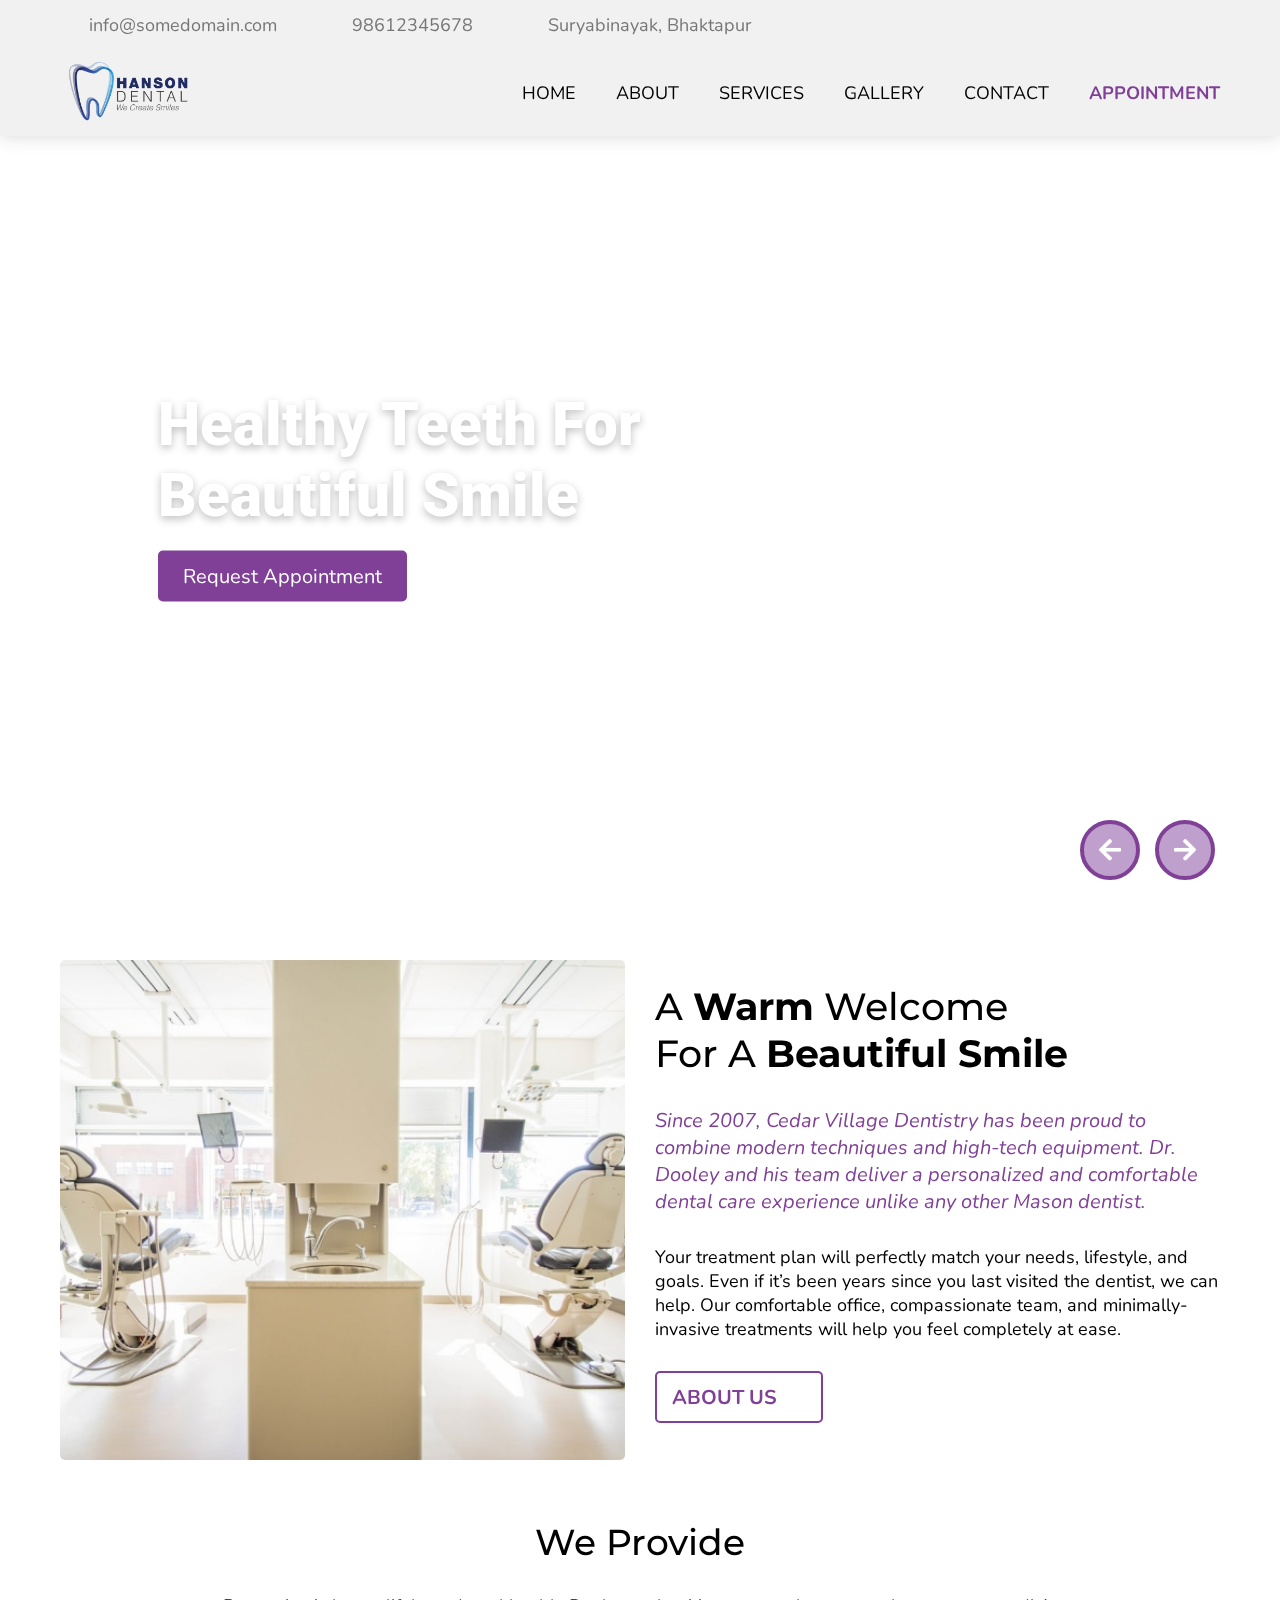
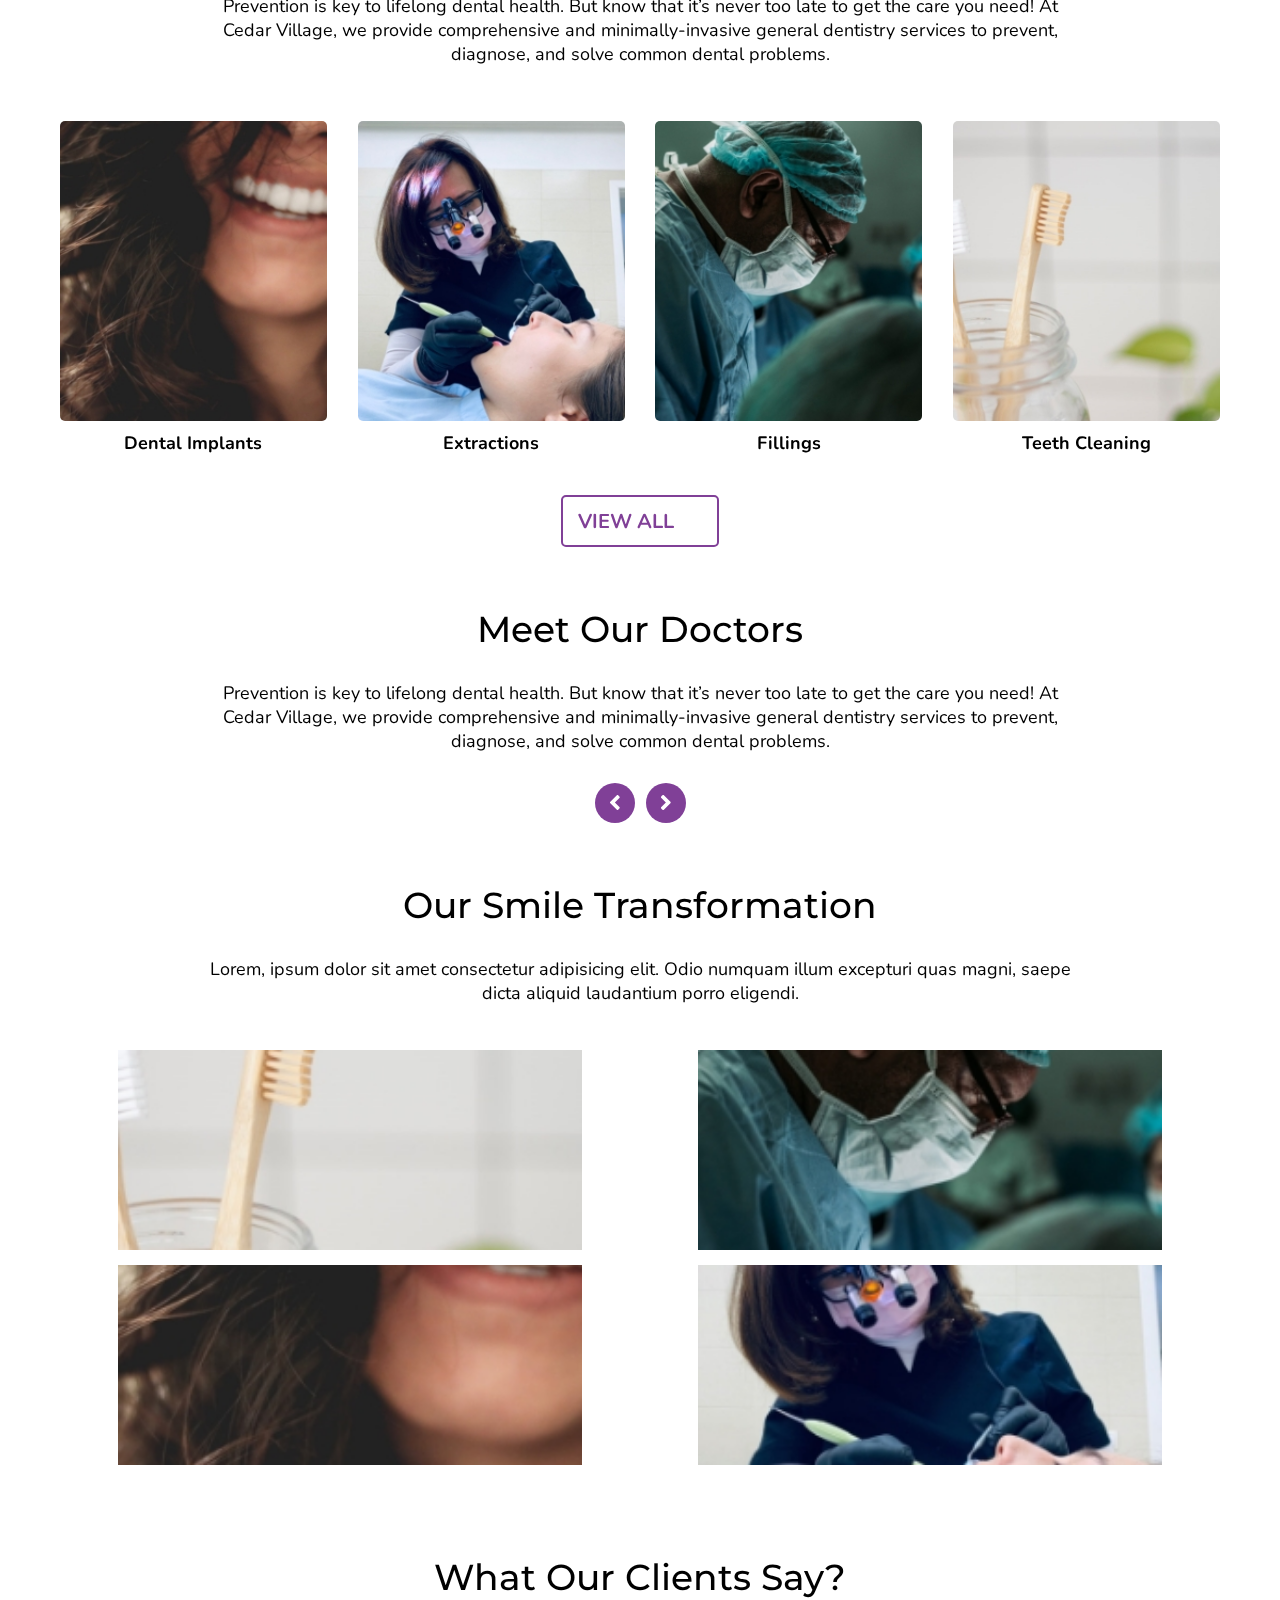
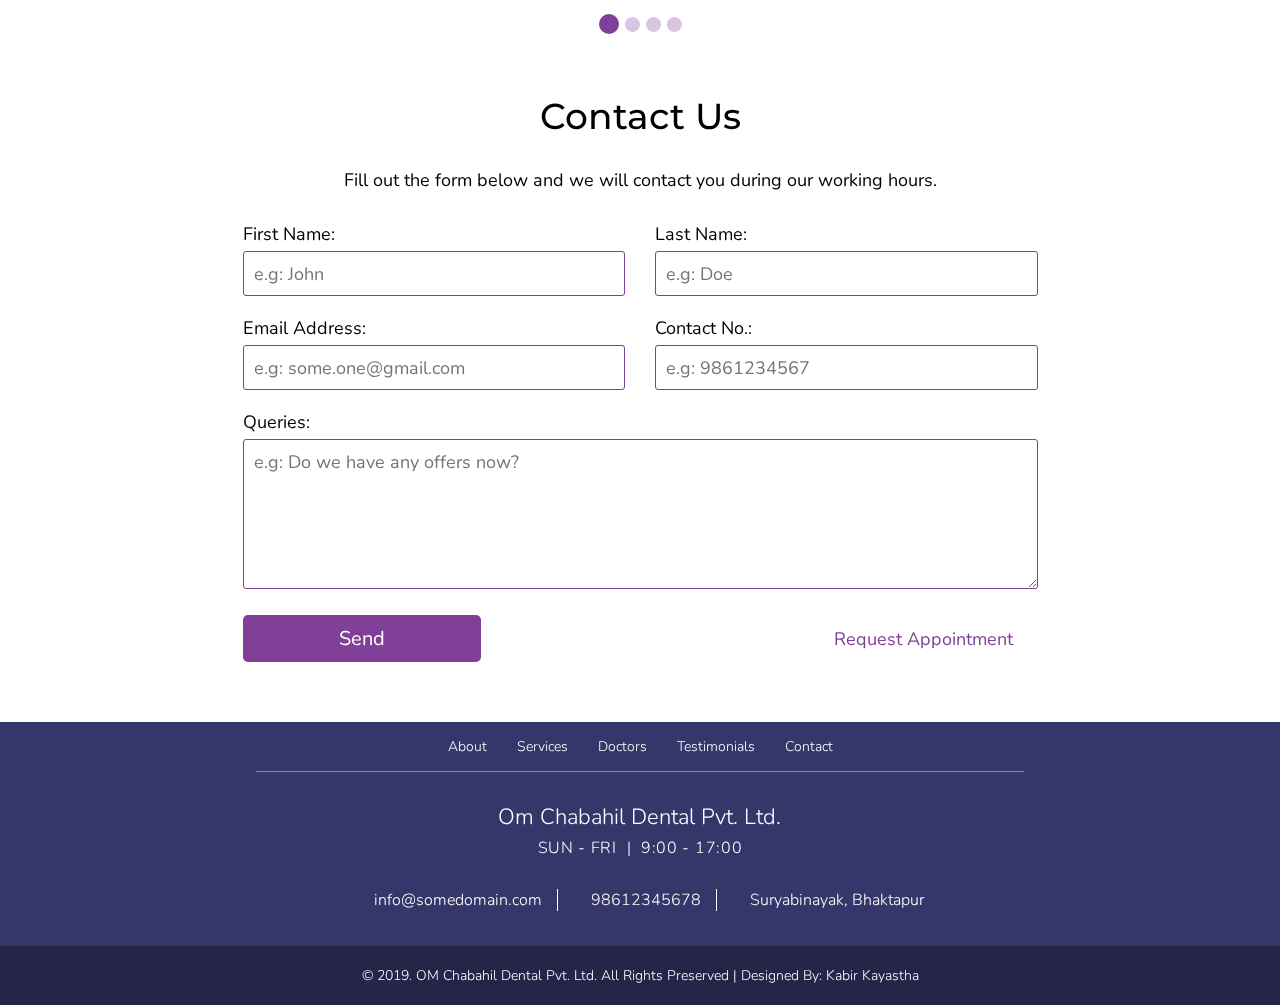
==== commit fb9a0967: "added smile transformation section in landing page" ====
--- a/index.html
+++ b/index.html
@@ -109,7 +109,7 @@
     <!-- /header -->
 
     <!-- banner -->
-    <section class="banner">
+    <section class="banner header-observer">
       <div class="owl-carousel owl-theme">
         <img
           src="./images/banner-img-2.jpg"
@@ -358,6 +358,40 @@
     </section>
     <!-- /doctors -->
 
+    
+    <!-- smile gallery -->
+    <section class="smile-gallery">
+      <h2 class="section-title">Our Smile Transformation</h2>
+      <p class="section-desc">Lorem, ipsum dolor sit amet consectetur adipisicing elit. Odio numquam illum excepturi quas magni, saepe dicta aliquid laudantium porro eligendi.</p>
+
+      <div class="wrapper">
+        <div class="grid-item grid-item-1">
+          <div class="img-container-wrapper">
+            <div class="before img-container" data-overlay="before">
+              <img src="./images/service-img-4.jpg" alt=" ">
+            </div>
+
+            <div class="after img-container"  data-overlay="after">
+              <img src="./images/service-img-1.jpg" alt=" ">
+            </div>
+          </div>
+        </div>
+        
+        <div class="grid-item grid-item-2">
+          <div class="img-container-wrapper">
+            <div class="before img-container"  data-overlay="before">
+              <img src="./images/service-img-3.jpg" alt=" ">
+            </div>
+            
+            <div class="after img-container"  data-overlay="after">
+              <img src="./images/service-img-2.jpg" alt=" ">
+            </div>
+          </div>
+        </div>
+    </section>
+    <!-- smile gallery -->
+
+
     <!-- testimonials -->
     <section class="testimonials">
       <h3 class="section-title">What our clients say?</h3>
@@ -440,12 +474,6 @@
       </ul>
     </section>
     <!-- /testimonials -->
-
-    <!-- smile gallery -->
-    <section class="smile-gallery">
-      
-    </section>
-    <!-- smile gallery -->
 
     <!-- contact -->
     <section class="contact">
--- a/stylesheets/main.css
+++ b/stylesheets/main.css
@@ -54,6 +54,12 @@
 }
 
 /* line 45, ../sass/base/_base.scss */
+label {
+  text-transform: capitalize;
+  font-weight: 400;
+}
+
+/* line 50, ../sass/base/_base.scss */
 .primary-button {
   font-family: "Nunito", sans-serif;
   font-weight: 400;
@@ -66,17 +72,17 @@
   border-radius: 5px;
   color: #fff;
 }
-/* line 56, ../sass/base/_base.scss */
+/* line 61, ../sass/base/_base.scss */
 .primary-button a {
   color: #fff;
 }
-/* line 60, ../sass/base/_base.scss */
+/* line 65, ../sass/base/_base.scss */
 .primary-button:hover {
   background-color: #623173;
   color: #fff;
 }
 
-/* line 66, ../sass/base/_base.scss */
+/* line 71, ../sass/base/_base.scss */
 .secondary-button {
   padding: 10px 15px;
   background-color: transparent;
@@ -87,27 +93,27 @@
   color: #804097;
   cursor: pointer;
 }
-/* line 76, ../sass/base/_base.scss */
+/* line 81, ../sass/base/_base.scss */
 .secondary-button a {
   color: #804097;
 }
-/* line 80, ../sass/base/_base.scss */
+/* line 85, ../sass/base/_base.scss */
 .secondary-button:hover {
   background-color: #623173;
   border-color: #623173;
   color: #fff;
 }
-/* line 85, ../sass/base/_base.scss */
+/* line 90, ../sass/base/_base.scss */
 .secondary-button:hover a {
   color: #fff;
 }
 
-/* line 95, ../sass/base/_base.scss */
+/* line 100, ../sass/base/_base.scss */
 section {
   padding: 30px 60px;
 }
 
-/* line 99, ../sass/base/_base.scss */
+/* line 104, ../sass/base/_base.scss */
 .section-title {
   font-family: "Montserrat", sans-serif;
   font-weight: 500;
@@ -117,7 +123,7 @@
   margin-bottom: 15px;
 }
 
-/* line 107, ../sass/base/_base.scss */
+/* line 112, ../sass/base/_base.scss */
 .section-desc {
   padding: 15px 0 30px 0;
   text-align: center;
@@ -126,23 +132,23 @@
 }
 
 @media only screen and (max-width: 1024px) {
-  /* line 115, ../sass/base/_base.scss */
+  /* line 120, ../sass/base/_base.scss */
   section {
     padding: 15px 30px;
   }
 
-  /* line 118, ../sass/base/_base.scss */
+  /* line 123, ../sass/base/_base.scss */
   .section-desc {
     width: 100%;
   }
 }
 @media only screen and (max-width: 501px) {
-  /* line 124, ../sass/base/_base.scss */
+  /* line 129, ../sass/base/_base.scss */
   section {
     padding: 15px 15px;
   }
 }
-/* line 1, ../sass/modules/_header.scss */
+/* line 1, ../sass/modules/landingPage/_header.scss */
 header {
   position: fixed;
   top: 0;
@@ -152,21 +158,21 @@
   background-color: rgba(238, 238, 238, 0.8);
   transition: box-shadow 0.5s ease-in-out, background-color 0.5s ease-in-out;
 }
-/* line 10, ../sass/modules/_header.scss */
+/* line 10, ../sass/modules/landingPage/_header.scss */
 header.hide-top-headaer, header.no-anim {
   background-color: #eeeeee;
   box-shadow: 0 4px 8px 0px rgba(119, 119, 119, 0.3);
 }
-/* line 15, ../sass/modules/_header.scss */
+/* line 15, ../sass/modules/landingPage/_header.scss */
 header.hide-top-headaer .top-header, header.no-anim .top-header {
   height: 0;
   overflow: hidden;
 }
-/* line 20, ../sass/modules/_header.scss */
+/* line 20, ../sass/modules/landingPage/_header.scss */
 header.hide-top-headaer nav .logo-container img, header.no-anim nav .logo-container img {
   height: 50px;
 }
-/* line 25, ../sass/modules/_header.scss */
+/* line 25, ../sass/modules/landingPage/_header.scss */
 header .top-header {
   padding: 0 60px;
   display: flex;
@@ -176,173 +182,173 @@
   align-items: center;
   transition: height 0.5s ease-in-out;
 }
-/* line 34, ../sass/modules/_header.scss */
+/* line 34, ../sass/modules/landingPage/_header.scss */
 header .top-header .header-contact,
 header .top-header .header-socials {
   display: flex;
 }
-/* line 38, ../sass/modules/_header.scss */
+/* line 38, ../sass/modules/landingPage/_header.scss */
 header .top-header .header-contact li,
 header .top-header .header-socials li {
   padding: 0 5px;
 }
-/* line 41, ../sass/modules/_header.scss */
+/* line 41, ../sass/modules/landingPage/_header.scss */
 header .top-header .header-contact li span,
 header .top-header .header-socials li span {
   color: #777;
 }
-/* line 47, ../sass/modules/_header.scss */
+/* line 47, ../sass/modules/landingPage/_header.scss */
 header .top-header .header-contact {
   justify-content: space-between;
   width: 60%;
 }
-/* line 52, ../sass/modules/_header.scss */
+/* line 52, ../sass/modules/landingPage/_header.scss */
 header .top-header .header-contact li span::before {
   font-family: "Font Awesome 5 Free";
   font-weight: 700;
   color: #804097;
   margin-right: 5px;
 }
-/* line 58, ../sass/modules/_header.scss */
+/* line 58, ../sass/modules/landingPage/_header.scss */
 header .top-header .header-contact li span.header-mail::before {
   content: "\f0e0";
 }
-/* line 61, ../sass/modules/_header.scss */
+/* line 61, ../sass/modules/landingPage/_header.scss */
 header .top-header .header-contact li span.header-phone::before {
   content: "\f879";
 }
-/* line 64, ../sass/modules/_header.scss */
+/* line 64, ../sass/modules/landingPage/_header.scss */
 header .top-header .header-contact li span.header-location::before {
   content: "\f3c5";
 }
-/* line 72, ../sass/modules/_header.scss */
+/* line 72, ../sass/modules/landingPage/_header.scss */
 header .top-header .header-socials li {
   padding: 0 10px;
 }
-/* line 74, ../sass/modules/_header.scss */
+/* line 74, ../sass/modules/landingPage/_header.scss */
 header .top-header .header-socials li i {
   font-size: 22px;
   color: #777;
 }
-/* line 78, ../sass/modules/_header.scss */
+/* line 78, ../sass/modules/landingPage/_header.scss */
 header .top-header .header-socials li i.fa-facebook:hover {
   color: #3b5998;
 }
-/* line 82, ../sass/modules/_header.scss */
+/* line 82, ../sass/modules/landingPage/_header.scss */
 header .top-header .header-socials li i.fa-twitter:hover {
   color: #00acee;
 }
-/* line 86, ../sass/modules/_header.scss */
+/* line 86, ../sass/modules/landingPage/_header.scss */
 header .top-header .header-socials li i.fa-instagram:hover {
   color: #333;
 }
-/* line 90, ../sass/modules/_header.scss */
+/* line 90, ../sass/modules/landingPage/_header.scss */
 header .top-header .header-socials li i.fa-linkedin:hover {
   color: #0e76a8;
 }
-/* line 98, ../sass/modules/_header.scss */
+/* line 98, ../sass/modules/landingPage/_header.scss */
 header .nav-toggler {
   display: none;
 }
-/* line 102, ../sass/modules/_header.scss */
+/* line 102, ../sass/modules/landingPage/_header.scss */
 header nav {
   display: flex;
   align-items: center;
   padding: 5px 60px;
   justify-content: space-between;
 }
-/* line 110, ../sass/modules/_header.scss */
+/* line 110, ../sass/modules/landingPage/_header.scss */
 header nav .logo-container img {
   max-height: 70px;
   height: 70px;
   transition: height 0.5s ease-in-out;
 }
-/* line 117, ../sass/modules/_header.scss */
+/* line 117, ../sass/modules/landingPage/_header.scss */
 header nav .nav-items {
   display: flex;
   justify-content: space-between;
 }
-/* line 120, ../sass/modules/_header.scss */
+/* line 120, ../sass/modules/landingPage/_header.scss */
 header nav .nav-items li {
   text-transform: uppercase;
   padding: 0 20px;
 }
-/* line 124, ../sass/modules/_header.scss */
+/* line 124, ../sass/modules/landingPage/_header.scss */
 header nav .nav-items li.appointment-nav {
   padding-right: 0;
 }
-/* line 127, ../sass/modules/_header.scss */
+/* line 127, ../sass/modules/landingPage/_header.scss */
 header nav .nav-items li.appointment-nav a {
   color: #804097;
   font-weight: 700;
 }
-/* line 131, ../sass/modules/_header.scss */
+/* line 131, ../sass/modules/landingPage/_header.scss */
 header nav .nav-items li.appointment-nav a:hover {
   color: #623173;
 }
 
 @media only screen and (max-width: 1024px) {
-  /* line 143, ../sass/modules/_header.scss */
+  /* line 143, ../sass/modules/landingPage/_header.scss */
   header .top-header {
     padding: 0 30px;
   }
-  /* line 146, ../sass/modules/_header.scss */
+  /* line 146, ../sass/modules/landingPage/_header.scss */
   header .top-header .header-contact {
     width: 80%;
   }
-  /* line 151, ../sass/modules/_header.scss */
+  /* line 151, ../sass/modules/landingPage/_header.scss */
   header nav {
     padding: 5px 30px;
   }
 }
 @media only screen and (max-width: 768px) {
-  /* line 159, ../sass/modules/_header.scss */
+  /* line 159, ../sass/modules/landingPage/_header.scss */
   header .top-header {
     display: none;
   }
-  /* line 163, ../sass/modules/_header.scss */
+  /* line 163, ../sass/modules/landingPage/_header.scss */
   header nav {
     flex-direction: column;
     padding: 15px 30px;
   }
-  /* line 168, ../sass/modules/_header.scss */
+  /* line 168, ../sass/modules/landingPage/_header.scss */
   header nav .nav-items li {
     padding: 0 15px;
   }
-  /* line 171, ../sass/modules/_header.scss */
+  /* line 171, ../sass/modules/landingPage/_header.scss */
   header nav .nav-items li.appointment-nav {
     padding-right: 15px;
   }
 }
 @media only screen and (max-width: 500px) {
-  /* line 182, ../sass/modules/_header.scss */
+  /* line 182, ../sass/modules/landingPage/_header.scss */
   header .nav-toggler {
     display: block;
   }
-  /* line 186, ../sass/modules/_header.scss */
+  /* line 186, ../sass/modules/landingPage/_header.scss */
   header nav {
     display: grid;
     grid-template-columns: 1fr 1fr;
     padding: 7px 0px;
   }
-  /* line 191, ../sass/modules/_header.scss */
+  /* line 191, ../sass/modules/landingPage/_header.scss */
   header nav .nav-toggler {
     grid-column: 2/3;
     justify-self: flex-end;
     padding-right: 15px;
   }
-  /* line 196, ../sass/modules/_header.scss */
+  /* line 196, ../sass/modules/landingPage/_header.scss */
   header nav .nav-toggler i {
     font-size: 40px;
     color: #804097;
     cursor: pointer;
   }
-  /* line 203, ../sass/modules/_header.scss */
+  /* line 203, ../sass/modules/landingPage/_header.scss */
   header nav .logo-container {
     padding-left: 15px;
     grid-column: 1/2;
   }
-  /* line 208, ../sass/modules/_header.scss */
+  /* line 208, ../sass/modules/landingPage/_header.scss */
   header nav .nav-items {
     grid-column: 1/3;
     width: 100%;
@@ -353,24 +359,24 @@
     height: 0px;
     transition: height 0.3s ease-in-out;
   }
-  /* line 218, ../sass/modules/_header.scss */
+  /* line 218, ../sass/modules/landingPage/_header.scss */
   header nav .nav-items li {
     padding: 10px 0;
   }
-  /* line 221, ../sass/modules/_header.scss */
+  /* line 221, ../sass/modules/landingPage/_header.scss */
   header nav .nav-items li:hover {
     background-color: #aaa;
   }
-  /* line 225, ../sass/modules/_header.scss */
+  /* line 225, ../sass/modules/landingPage/_header.scss */
   header nav .nav-items li.appointment-nav {
     padding-right: 0px;
   }
-  /* line 231, ../sass/modules/_header.scss */
+  /* line 231, ../sass/modules/landingPage/_header.scss */
   header nav .nav-items-shown {
     height: 270px;
   }
 }
-/* line 1, ../sass/modules/_banner.scss */
+/* line 1, ../sass/modules/landingPage/_banner.scss */
 .banner {
   height: 100vh;
   width: 100%;
@@ -379,14 +385,14 @@
   position: relative;
   padding: 0;
 }
-/* line 10, ../sass/modules/_banner.scss */
+/* line 10, ../sass/modules/landingPage/_banner.scss */
 .banner .banner-img {
   height: 100vh;
   width: 100%;
   object-fit: cover;
   object-position: center;
 }
-/* line 17, ../sass/modules/_banner.scss */
+/* line 17, ../sass/modules/landingPage/_banner.scss */
 .banner .slogan-container {
   position: absolute;
   top: 55%;
@@ -398,7 +404,7 @@
   transform: translateY(-50%);
   border-radius: 4px;
 }
-/* line 28, ../sass/modules/_banner.scss */
+/* line 28, ../sass/modules/landingPage/_banner.scss */
 .banner .slogan-container .banner-slogan {
   font-family: "Roboto", sans-serif;
   font-weight: 900;
@@ -407,14 +413,14 @@
   color: #fff;
   text-shadow: 0 3px 8px rgba(0, 0, 0, 0.26);
 }
-/* line 37, ../sass/modules/_banner.scss */
+/* line 37, ../sass/modules/landingPage/_banner.scss */
 .banner .button-container {
   position: absolute;
   bottom: 20px;
   right: 60px;
   z-index: 1;
 }
-/* line 43, ../sass/modules/_banner.scss */
+/* line 43, ../sass/modules/landingPage/_banner.scss */
 .banner .button-container button {
   height: 60px;
   width: 60px;
@@ -425,49 +431,49 @@
   padding: 15px;
   cursor: pointer;
 }
-/* line 53, ../sass/modules/_banner.scss */
+/* line 53, ../sass/modules/landingPage/_banner.scss */
 .banner .button-container button img {
   height: 100%;
   width: 100%;
 }
-/* line 58, ../sass/modules/_banner.scss */
+/* line 58, ../sass/modules/landingPage/_banner.scss */
 .banner .button-container button:hover {
   background-color: #804097;
 }
 
 @media only screen and (max-width: 1024px) {
-  /* line 67, ../sass/modules/_banner.scss */
+  /* line 67, ../sass/modules/landingPage/_banner.scss */
   .banner .button-container {
     right: 30px;
     bottom: 30px;
   }
 }
 @media only screen and (max-width: 500px) {
-  /* line 76, ../sass/modules/_banner.scss */
+  /* line 76, ../sass/modules/landingPage/_banner.scss */
   .banner .slogan-container {
     width: 80%;
     left: 50%;
     top: 50%;
     transform: translate(-50%, -50%);
   }
-  /* line 81, ../sass/modules/_banner.scss */
+  /* line 81, ../sass/modules/landingPage/_banner.scss */
   .banner .slogan-container .banner-slogan {
     font-size: 40px;
   }
-  /* line 86, ../sass/modules/_banner.scss */
+  /* line 86, ../sass/modules/landingPage/_banner.scss */
   .banner .button-container {
     right: 50%;
     transform: translateX(50%);
   }
 }
-/* line 1, ../sass/modules/_about.scss */
+/* line 1, ../sass/modules/landingPage/_about.scss */
 .about {
   margin-top: 30px;
   display: grid;
   grid-template-columns: 1fr 30px 1fr;
   align-items: center;
 }
-/* line 7, ../sass/modules/_about.scss */
+/* line 7, ../sass/modules/landingPage/_about.scss */
 .about .about-img {
   grid-column: 1/2;
   border-radius: 5px;
@@ -475,18 +481,18 @@
   width: 100%;
   height: 500px;
 }
-/* line 14, ../sass/modules/_about.scss */
+/* line 14, ../sass/modules/landingPage/_about.scss */
 .about .about-img img {
   width: 100%;
   height: 100%;
   object-fit: cover;
   object-position: center;
 }
-/* line 22, ../sass/modules/_about.scss */
+/* line 22, ../sass/modules/landingPage/_about.scss */
 .about .about-desc-container {
   grid-column: 3/4;
 }
-/* line 25, ../sass/modules/_about.scss */
+/* line 25, ../sass/modules/landingPage/_about.scss */
 .about .about-desc-container .about-heading {
   font-family: "Montserrat", sans-serif;
   font-weight: 500;
@@ -496,24 +502,24 @@
   margin-bottom: 15px;
   text-transform: capitalize;
 }
-/* line 34, ../sass/modules/_about.scss */
+/* line 34, ../sass/modules/landingPage/_about.scss */
 .about .about-desc-container p {
   padding: 15px 0;
 }
-/* line 38, ../sass/modules/_about.scss */
+/* line 38, ../sass/modules/landingPage/_about.scss */
 .about .about-desc-container .p1 {
   font-size: 20px;
   color: #804097;
 }
-/* line 43, ../sass/modules/_about.scss */
+/* line 43, ../sass/modules/landingPage/_about.scss */
 .about .about-desc-container .p2 {
   font-size: 18px;
 }
-/* line 48, ../sass/modules/_about.scss */
+/* line 48, ../sass/modules/landingPage/_about.scss */
 .about .about-desc-container .button-container {
   margin: 15px 0;
 }
-/* line 51, ../sass/modules/_about.scss */
+/* line 51, ../sass/modules/landingPage/_about.scss */
 .about .about-desc-container .button-container .secondary-button a::after {
   content: "\f061";
   font-family: "Font Awesome 5 Free";
@@ -523,69 +529,69 @@
 }
 
 @media only screen and (max-width: 1024px) {
-  /* line 64, ../sass/modules/_about.scss */
+  /* line 64, ../sass/modules/landingPage/_about.scss */
   .about {
     margin-top: 15px;
   }
-  /* line 67, ../sass/modules/_about.scss */
+  /* line 67, ../sass/modules/landingPage/_about.scss */
   .about .about-img {
     grid-column: 1/4;
     margin-bottom: 15px;
   }
-  /* line 72, ../sass/modules/_about.scss */
+  /* line 72, ../sass/modules/landingPage/_about.scss */
   .about .about-desc-container {
     grid-column: 1/4;
   }
-  /* line 75, ../sass/modules/_about.scss */
+  /* line 75, ../sass/modules/landingPage/_about.scss */
   .about .about-desc-container .about-heading {
     width: 100%;
   }
 }
 @media only screen and (max-width: 500px) {
-  /* line 84, ../sass/modules/_about.scss */
+  /* line 84, ../sass/modules/landingPage/_about.scss */
   .about .about-img {
     height: 300px;
   }
 }
-/* line 2, ../sass/modules/_services.scss */
+/* line 2, ../sass/modules/landingPage/_services.scss */
 .services .grid-wrapper {
   display: grid;
   grid-template-columns: repeat(4, 23%);
   justify-content: space-between;
   margin: 25px 0 40px 0;
 }
-/* line 8, ../sass/modules/_services.scss */
+/* line 8, ../sass/modules/landingPage/_services.scss */
 .services .grid-wrapper .grid-card {
   text-align: center;
   transition: transform 0.3s ease-in-out;
 }
-/* line 13, ../sass/modules/_services.scss */
+/* line 13, ../sass/modules/landingPage/_services.scss */
 .services .grid-wrapper .grid-card .grid-img-container {
   height: 300px;
   border-radius: 5px;
   overflow: hidden;
   margin-bottom: 10px;
 }
-/* line 19, ../sass/modules/_services.scss */
+/* line 19, ../sass/modules/landingPage/_services.scss */
 .services .grid-wrapper .grid-card .grid-img-container img {
   height: 100%;
   width: 100%;
   object-fit: cover;
   object-position: center;
 }
-/* line 27, ../sass/modules/_services.scss */
+/* line 27, ../sass/modules/landingPage/_services.scss */
 .services .grid-wrapper .grid-card .grid-card-label {
   font-weight: 700;
 }
-/* line 31, ../sass/modules/_services.scss */
+/* line 31, ../sass/modules/landingPage/_services.scss */
 .services .grid-wrapper .grid-card:hover {
   transform: translateY(-10px);
 }
-/* line 37, ../sass/modules/_services.scss */
+/* line 37, ../sass/modules/landingPage/_services.scss */
 .services .button-container {
   text-align: center;
 }
-/* line 40, ../sass/modules/_services.scss */
+/* line 40, ../sass/modules/landingPage/_services.scss */
 .services .button-container .secondary-button a::after {
   content: "\f061";
   font-family: "Font Awesome 5 Free";
@@ -595,31 +601,31 @@
 }
 
 @media only screen and (max-width: 768px) {
-  /* line 53, ../sass/modules/_services.scss */
+  /* line 53, ../sass/modules/landingPage/_services.scss */
   .services .grid-wrapper {
     grid-template-columns: repeat(2, calc(50% - 15px));
     margin: 15px 0;
   }
-  /* line 57, ../sass/modules/_services.scss */
+  /* line 57, ../sass/modules/landingPage/_services.scss */
   .services .grid-wrapper .grid-card {
     margin-bottom: 30px;
   }
 }
 @media only screen and (max-width: 500px) {
-  /* line 65, ../sass/modules/_services.scss */
+  /* line 65, ../sass/modules/landingPage/_services.scss */
   .services .grid-wrapper {
     grid-template-columns: 1fr;
   }
 }
-/* line 1, ../sass/modules/_doctors.scss */
+/* line 1, ../sass/modules/landingPage/_doctors.scss */
 .doctors {
   text-align: center;
 }
-/* line 4, ../sass/modules/_doctors.scss */
+/* line 4, ../sass/modules/landingPage/_doctors.scss */
 .doctors .grid-wrapper {
   width: 100%;
 }
-/* line 8, ../sass/modules/_doctors.scss */
+/* line 8, ../sass/modules/landingPage/_doctors.scss */
 .doctors .grid-wrapper .grid-card {
   display: flex;
   flex-direction: column;
@@ -627,14 +633,14 @@
   justify-content: center;
   margin-bottom: 30px;
 }
-/* line 15, ../sass/modules/_doctors.scss */
+/* line 15, ../sass/modules/landingPage/_doctors.scss */
 .doctors .grid-wrapper .grid-card .grid-img-container {
   height: 250px;
   width: 250px;
   border-radius: 50%;
   overflow: hidden;
 }
-/* line 21, ../sass/modules/_doctors.scss */
+/* line 21, ../sass/modules/landingPage/_doctors.scss */
 .doctors .grid-wrapper .grid-card .grid-img-container img {
   width: 100%;
   height: 100%;
@@ -642,25 +648,25 @@
   object-position: center;
   transition: transform 0.5s ease-in-out;
 }
-/* line 30, ../sass/modules/_doctors.scss */
+/* line 30, ../sass/modules/landingPage/_doctors.scss */
 .doctors .grid-wrapper .grid-card:hover {
   transform: translateY(0px);
 }
-/* line 33, ../sass/modules/_doctors.scss */
+/* line 33, ../sass/modules/landingPage/_doctors.scss */
 .doctors .grid-wrapper .grid-card:hover img {
   transform: scale(1.09);
 }
-/* line 39, ../sass/modules/_doctors.scss */
+/* line 39, ../sass/modules/landingPage/_doctors.scss */
 .doctors .grid-wrapper .grid-card .grid-card-label .doctor-name {
   font-size: 22px;
 }
-/* line 43, ../sass/modules/_doctors.scss */
+/* line 43, ../sass/modules/landingPage/_doctors.scss */
 .doctors .grid-wrapper .grid-card .grid-card-label .doctor-post {
   font-weight: 300;
   font-size: 16px;
   color: #804097;
 }
-/* line 52, ../sass/modules/_doctors.scss */
+/* line 52, ../sass/modules/landingPage/_doctors.scss */
 .doctors .button-container button {
   width: 40px;
   height: 40px;
@@ -670,25 +676,25 @@
   cursor: pointer;
   margin: 0 3px;
 }
-/* line 61, ../sass/modules/_doctors.scss */
+/* line 61, ../sass/modules/landingPage/_doctors.scss */
 .doctors .button-container button:hover {
   background-color: #623173;
 }
 
-/* line 1, ../sass/modules/_testimonials.scss */
+/* line 1, ../sass/modules/landingPage/_testimonials.scss */
 .testimonials {
   text-align: center;
 }
-/* line 4, ../sass/modules/_testimonials.scss */
+/* line 4, ../sass/modules/landingPage/_testimonials.scss */
 .testimonials .wrapper {
   margin: 40px auto 30px auto;
   width: 60%;
 }
-/* line 10, ../sass/modules/_testimonials.scss */
+/* line 10, ../sass/modules/landingPage/_testimonials.scss */
 .testimonials .wrapper .content {
   margin: 15px 0;
 }
-/* line 13, ../sass/modules/_testimonials.scss */
+/* line 13, ../sass/modules/landingPage/_testimonials.scss */
 .testimonials .wrapper .content::before {
   content: "\f10d";
   font-family: "Font Awesome 5 Free";
@@ -696,17 +702,17 @@
   font-size: 48px;
   color: rgba(128, 64, 151, 0.5);
 }
-/* line 24, ../sass/modules/_testimonials.scss */
+/* line 24, ../sass/modules/landingPage/_testimonials.scss */
 .testimonials .wrapper p {
   margin: 15px 0;
   line-height: 30px;
   font-size: 20px;
 }
-/* line 30, ../sass/modules/_testimonials.scss */
+/* line 30, ../sass/modules/landingPage/_testimonials.scss */
 .testimonials .wrapper .name {
   color: #804097;
 }
-/* line 33, ../sass/modules/_testimonials.scss */
+/* line 33, ../sass/modules/landingPage/_testimonials.scss */
 .testimonials .wrapper .name::before {
   content: "-";
   margin: 0 3px;
@@ -714,7 +720,7 @@
   font-size: 22px;
   color: #804097;
 }
-/* line 43, ../sass/modules/_testimonials.scss */
+/* line 43, ../sass/modules/landingPage/_testimonials.scss */
 .testimonials .profile {
   width: 150px;
   height: 150px;
@@ -722,20 +728,20 @@
   border-radius: 50%;
   margin: 0px auto;
 }
-/* line 50, ../sass/modules/_testimonials.scss */
+/* line 50, ../sass/modules/landingPage/_testimonials.scss */
 .testimonials .profile img {
   width: 100%;
   height: 100%;
   object-fit: cover;
   object-position: center;
 }
-/* line 58, ../sass/modules/_testimonials.scss */
+/* line 58, ../sass/modules/landingPage/_testimonials.scss */
 .testimonials .owl-custom-dots {
   display: flex;
   justify-content: center;
   align-items: center;
 }
-/* line 64, ../sass/modules/_testimonials.scss */
+/* line 64, ../sass/modules/landingPage/_testimonials.scss */
 .testimonials .owl-dot {
   margin: 0 3px;
   height: 15px;
@@ -744,7 +750,7 @@
   cursor: pointer;
   border-radius: 50%;
 }
-/* line 73, ../sass/modules/_testimonials.scss */
+/* line 73, ../sass/modules/landingPage/_testimonials.scss */
 .testimonials .owl-dot.active {
   height: 20px;
   width: 20px;
@@ -752,26 +758,107 @@
 }
 
 @media only screen and (max-width: 768px) {
-  /* line 83, ../sass/modules/_testimonials.scss */
+  /* line 83, ../sass/modules/landingPage/_testimonials.scss */
   .testimonials .wrapper {
     width: 80%;
     margin: 20px auto 30px auto;
   }
 }
 @media only screen and (max-width: 500px) {
-  /* line 92, ../sass/modules/_testimonials.scss */
+  /* line 92, ../sass/modules/landingPage/_testimonials.scss */
   .testimonials .wrapper {
     width: 100%;
   }
 }
-/* line 2, ../sass/modules/_contact.scss */
+/* line 2, ../sass/modules/landingPage/_smile.scss */
+.smile-gallery .wrapper {
+  display: grid;
+  grid-template-columns: 1fr 1fr;
+}
+/* line 7, ../sass/modules/landingPage/_smile.scss */
+.smile-gallery .wrapper .grid-item .img-container-wrapper {
+  width: 80%;
+  margin: auto;
+  padding: 15px 0;
+}
+/* line 12, ../sass/modules/landingPage/_smile.scss */
+.smile-gallery .wrapper .grid-item .img-container-wrapper:hover .img-container::before {
+  transform: translate(0);
+}
+/* line 16, ../sass/modules/landingPage/_smile.scss */
+.smile-gallery .wrapper .grid-item .img-container-wrapper .img-container {
+  width: 100%;
+  height: 200px;
+  overflow: hidden;
+  margin-bottom: 15px;
+  position: relative;
+}
+/* line 23, ../sass/modules/landingPage/_smile.scss */
+.smile-gallery .wrapper .grid-item .img-container-wrapper .img-container img {
+  width: 100%;
+  height: 100%;
+  object-fit: cover;
+  object-position: center;
+}
+/* line 30, ../sass/modules/landingPage/_smile.scss */
+.smile-gallery .wrapper .grid-item .img-container-wrapper .img-container:before {
+  content: attr(data-overlay);
+  position: absolute;
+  bottom: 0;
+  padding: 15px 30px;
+  background: rgba(128, 64, 151, 0.6);
+  border-radius: 0 4px 0 0;
+  text-transform: uppercase;
+  letter-spacing: 1px;
+  font-weight: 700;
+  color: #fff;
+  transform: translate(-100%, 100%);
+  transition: transform 0.5s ease-in-out;
+}
+
+@media only screen and (max-width: 768px) {
+  /* line 54, ../sass/modules/landingPage/_smile.scss */
+  .smile-gallery .wrapper .grid-item .img-container-wrapper {
+    width: 100%;
+    padding: 15px 0;
+    display: flex;
+    justify-content: space-between;
+  }
+  /* line 60, ../sass/modules/landingPage/_smile.scss */
+  .smile-gallery .wrapper .grid-item .img-container-wrapper .img-container {
+    width: calc(50% - 7.5px);
+  }
+  /* line 63, ../sass/modules/landingPage/_smile.scss */
+  .smile-gallery .wrapper .grid-item .img-container-wrapper .img-container::before {
+    transform: translate(0);
+  }
+  /* line 69, ../sass/modules/landingPage/_smile.scss */
+  .smile-gallery .wrapper .grid-item.grid-item-1 {
+    grid-column: 1/3;
+  }
+  /* line 73, ../sass/modules/landingPage/_smile.scss */
+  .smile-gallery .wrapper .grid-item.grid-item-2 {
+    grid-column: 1/3;
+  }
+}
+@media only screen and (max-width: 500px) {
+  /* line 83, ../sass/modules/landingPage/_smile.scss */
+  .smile-gallery .wrapper .grid-item .img-container-wrapper {
+    display: block;
+  }
+  /* line 86, ../sass/modules/landingPage/_smile.scss */
+  .smile-gallery .wrapper .grid-item .img-container-wrapper .img-container {
+    width: 100%;
+  }
+}
+/* line 2, ../sass/modules/landingPage/_contact.scss */
 .contact .wrapper {
   display: grid;
   grid-template-columns: 1fr;
   padding: 0 50px;
   justify-items: center;
 }
-/* line 9, ../sass/modules/_contact.scss */
+/* line 9, ../sass/modules/landingPage/_contact.scss */
 .contact .wrapper .contact-form {
   grid-column: 3/4;
   display: flex;
@@ -779,18 +866,18 @@
   justify-content: space-between;
   width: 75%;
 }
-/* line 16, ../sass/modules/_contact.scss */
+/* line 16, ../sass/modules/landingPage/_contact.scss */
 .contact .wrapper .contact-form .input-grp {
   width: calc(50% - 15px);
   margin-bottom: 20px;
   position: relative;
 }
-/* line 21, ../sass/modules/_contact.scss */
+/* line 21, ../sass/modules/landingPage/_contact.scss */
 .contact .wrapper .contact-form .input-grp label,
 .contact .wrapper .contact-form .input-grp input {
   display: block;
 }
-/* line 26, ../sass/modules/_contact.scss */
+/* line 26, ../sass/modules/landingPage/_contact.scss */
 .contact .wrapper .contact-form .input-grp input,
 .contact .wrapper .contact-form .input-grp textarea {
   font-family: "Nunito", sans-serif;
@@ -804,26 +891,26 @@
   border-radius: 3px;
   background: transparent;
 }
-/* line 38, ../sass/modules/_contact.scss */
+/* line 38, ../sass/modules/landingPage/_contact.scss */
 .contact .wrapper .contact-form .input-grp.textarea {
   width: 100%;
 }
-/* line 41, ../sass/modules/_contact.scss */
+/* line 41, ../sass/modules/landingPage/_contact.scss */
 .contact .wrapper .contact-form .input-grp.textarea textarea {
   height: 150px;
   resize: vertical;
   padding: 10px;
 }
-/* line 48, ../sass/modules/_contact.scss */
+/* line 48, ../sass/modules/landingPage/_contact.scss */
 .contact .wrapper .contact-form .input-grp span {
   width: 100%;
   height: 45px;
 }
-/* line 52, ../sass/modules/_contact.scss */
+/* line 52, ../sass/modules/landingPage/_contact.scss */
 .contact .wrapper .contact-form .input-grp span input {
   padding-right: 35px;
 }
-/* line 56, ../sass/modules/_contact.scss */
+/* line 56, ../sass/modules/landingPage/_contact.scss */
 .contact .wrapper .contact-form .input-grp span:after {
   font-family: "Font Awesome 5 Free";
   font-weight: 400;
@@ -833,46 +920,46 @@
   top: calc(50% + 3px);
   right: 10px;
 }
-/* line 66, ../sass/modules/_contact.scss */
+/* line 66, ../sass/modules/landingPage/_contact.scss */
 .contact .wrapper .contact-form .input-grp span.first-name::after, .contact .wrapper .contact-form .input-grp span.last-name::after {
   content: "\f007";
 }
-/* line 71, ../sass/modules/_contact.scss */
+/* line 71, ../sass/modules/landingPage/_contact.scss */
 .contact .wrapper .contact-form .input-grp span.email::after {
   content: "\f0e0";
   font-family: "Font Awesome 5 Free";
 }
-/* line 75, ../sass/modules/_contact.scss */
+/* line 75, ../sass/modules/landingPage/_contact.scss */
 .contact .wrapper .contact-form .input-grp span.contact-no::after {
   content: "\f095";
   font-family: "Font Awesome 5 Free";
   font-weight: 700;
 }
-/* line 83, ../sass/modules/_contact.scss */
+/* line 83, ../sass/modules/landingPage/_contact.scss */
 .contact .wrapper .contact-form .button-container {
   width: 100%;
   display: flex;
   justify-content: space-between;
   align-items: center;
 }
-/* line 89, ../sass/modules/_contact.scss */
+/* line 89, ../sass/modules/landingPage/_contact.scss */
 .contact .wrapper .contact-form .button-container button {
   width: 30%;
   padding: 10px 0;
 }
-/* line 94, ../sass/modules/_contact.scss */
+/* line 94, ../sass/modules/landingPage/_contact.scss */
 .contact .wrapper .contact-form .button-container a {
   color: #804097;
 }
-/* line 97, ../sass/modules/_contact.scss */
+/* line 97, ../sass/modules/landingPage/_contact.scss */
 .contact .wrapper .contact-form .button-container a:hover {
   color: #623173;
 }
-/* line 100, ../sass/modules/_contact.scss */
+/* line 100, ../sass/modules/landingPage/_contact.scss */
 .contact .wrapper .contact-form .button-container a:hover::after {
   margin: 0 0 0 10px;
 }
-/* line 105, ../sass/modules/_contact.scss */
+/* line 105, ../sass/modules/landingPage/_contact.scss */
 .contact .wrapper .contact-form .button-container a:after {
   content: "\f061";
   font-family: "Font Awesome 5 Free";
@@ -880,42 +967,43 @@
   margin: 0 5px;
   transition: margin 0.3s ease-in-out;
 }
-/* line 116, ../sass/modules/_contact.scss */
+/* line 116, ../sass/modules/landingPage/_contact.scss */
 .contact .wrapper .contact-info {
   background-color: #eee;
 }
 
 @media only screen and (max-width: 1024px) {
-  /* line 126, ../sass/modules/_contact.scss */
+  /* line 126, ../sass/modules/landingPage/_contact.scss */
   .contact .wrapper .contact-form {
     width: 100%;
   }
 }
 @media only screen and (max-width: 500px) {
-  /* line 135, ../sass/modules/_contact.scss */
+  /* line 135, ../sass/modules/landingPage/_contact.scss */
   .contact .wrapper {
     padding: 0 20px;
   }
-  /* line 138, ../sass/modules/_contact.scss */
+  /* line 138, ../sass/modules/landingPage/_contact.scss */
   .contact .wrapper .contact-form .input-grp {
     width: 100%;
   }
-  /* line 142, ../sass/modules/_contact.scss */
+  /* line 142, ../sass/modules/landingPage/_contact.scss */
   .contact .wrapper .contact-form .button-container {
     flex-wrap: wrap;
     justify-content: center;
   }
-  /* line 146, ../sass/modules/_contact.scss */
+  /* line 146, ../sass/modules/landingPage/_contact.scss */
   .contact .wrapper .contact-form .button-container button {
     width: 100%;
     margin-bottom: 10px;
   }
 }
-/* line 1, ../sass/modules/_footer.scss */
+/* line 1, ../sass/modules/landingPage/_footer.scss */
 footer {
   font-family: "Nunito", sans-serif;
   font-weight: 300;
   margin-top: 30px;
+  padding-top: 15px;
   background-color: #35366a;
   display: flex;
   flex-direction: column;
@@ -924,101 +1012,101 @@
   color: #fff;
   text-align: center;
 }
-/* line 14, ../sass/modules/_footer.scss */
+/* line 15, ../sass/modules/landingPage/_footer.scss */
 footer a {
   color: #fff;
 }
-/* line 16, ../sass/modules/_footer.scss */
+/* line 17, ../sass/modules/landingPage/_footer.scss */
 footer a:hover {
   color: #fff;
   text-decoration: underline;
 }
-/* line 22, ../sass/modules/_footer.scss */
+/* line 23, ../sass/modules/landingPage/_footer.scss */
 footer .page-nav {
   display: flex;
   justify-content: center;
   font-size: 14px;
-  padding: 15px 0;
+  padding-bottom: 15px;
   border-bottom: 1px solid rgba(255, 255, 255, 0.4);
   margin-bottom: 30px;
   width: 60%;
 }
-/* line 31, ../sass/modules/_footer.scss */
+/* line 32, ../sass/modules/landingPage/_footer.scss */
 footer .page-nav li {
   padding: 0 15px;
   text-transform: capitalize;
 }
-/* line 37, ../sass/modules/_footer.scss */
+/* line 38, ../sass/modules/landingPage/_footer.scss */
 footer .info-footer {
   padding-bottom: 30px;
 }
-/* line 40, ../sass/modules/_footer.scss */
+/* line 41, ../sass/modules/landingPage/_footer.scss */
 footer .info-footer .company-name {
   font-size: 22px;
 }
-/* line 42, ../sass/modules/_footer.scss */
+/* line 43, ../sass/modules/landingPage/_footer.scss */
 footer .info-footer .company-name:hover {
   text-decoration: none;
 }
-/* line 47, ../sass/modules/_footer.scss */
+/* line 48, ../sass/modules/landingPage/_footer.scss */
 footer .info-footer .contact-footer {
   display: flex;
   justify-content: center;
   align-items: center;
   margin: 5px 0;
 }
-/* line 53, ../sass/modules/_footer.scss */
+/* line 54, ../sass/modules/landingPage/_footer.scss */
 footer .info-footer .contact-footer li {
   padding: 0 15px;
   font-size: 16px;
 }
-/* line 57, ../sass/modules/_footer.scss */
+/* line 58, ../sass/modules/landingPage/_footer.scss */
 footer .info-footer .contact-footer li:last-child, footer .info-footer .contact-footer li:nth-child(2) {
   border-left: 1px solid #fff;
 }
-/* line 62, ../sass/modules/_footer.scss */
+/* line 63, ../sass/modules/landingPage/_footer.scss */
 footer .info-footer .contact-footer li:before {
   font-family: "Font Awesome 5 Free";
   font-weight: 700;
   font-size: 14px;
   margin-right: 7px;
 }
-/* line 69, ../sass/modules/_footer.scss */
+/* line 70, ../sass/modules/landingPage/_footer.scss */
 footer .info-footer .contact-footer li.footer-email:before {
   content: "\f0e0";
 }
-/* line 73, ../sass/modules/_footer.scss */
+/* line 74, ../sass/modules/landingPage/_footer.scss */
 footer .info-footer .contact-footer li.footer-phone:before {
   content: "\f879";
 }
-/* line 77, ../sass/modules/_footer.scss */
+/* line 78, ../sass/modules/landingPage/_footer.scss */
 footer .info-footer .contact-footer li.footer-location:before {
   content: "\f3c5";
 }
-/* line 83, ../sass/modules/_footer.scss */
+/* line 84, ../sass/modules/landingPage/_footer.scss */
 footer .info-footer .opening-info {
   display: flex;
   justify-content: center;
   align-items: center;
   margin: 5px 0;
 }
-/* line 89, ../sass/modules/_footer.scss */
+/* line 90, ../sass/modules/landingPage/_footer.scss */
 footer .info-footer .opening-info .footer-opening-hrs {
   font-family: "Nunito", sans-serif;
   font-weight: 300;
   margin-right: 15px;
 }
-/* line 94, ../sass/modules/_footer.scss */
+/* line 95, ../sass/modules/landingPage/_footer.scss */
 footer .info-footer .opening-info .opening-time {
   font-size: 16px;
   text-transform: uppercase;
   letter-spacing: 0.7px;
 }
-/* line 98, ../sass/modules/_footer.scss */
+/* line 99, ../sass/modules/landingPage/_footer.scss */
 footer .info-footer .opening-info .opening-time span {
   padding: 0 5px;
 }
-/* line 104, ../sass/modules/_footer.scss */
+/* line 105, ../sass/modules/landingPage/_footer.scss */
 footer .info-footer .footer-socials {
   display: flex;
   justify-content: center;
@@ -1027,27 +1115,27 @@
   width: auto;
   margin-right: 7px;
 }
-/* line 111, ../sass/modules/_footer.scss */
+/* line 112, ../sass/modules/landingPage/_footer.scss */
 footer .info-footer .footer-socials li {
   padding: 0 10px;
 }
-/* line 117, ../sass/modules/_footer.scss */
+/* line 118, ../sass/modules/landingPage/_footer.scss */
 footer .info-footer .footer-socials li i.fa-facebook:hover {
   color: #3b5998;
 }
-/* line 121, ../sass/modules/_footer.scss */
+/* line 122, ../sass/modules/landingPage/_footer.scss */
 footer .info-footer .footer-socials li i.fa-twitter:hover {
   color: #00acee;
 }
-/* line 125, ../sass/modules/_footer.scss */
+/* line 126, ../sass/modules/landingPage/_footer.scss */
 footer .info-footer .footer-socials li i.fa-instagram:hover {
   color: #333;
 }
-/* line 129, ../sass/modules/_footer.scss */
+/* line 130, ../sass/modules/landingPage/_footer.scss */
 footer .info-footer .footer-socials li i.fa-linkedin:hover {
   color: #0e76a8;
 }
-/* line 137, ../sass/modules/_footer.scss */
+/* line 138, ../sass/modules/landingPage/_footer.scss */
 footer .copy-right {
   padding: 20px 0;
   text-align: center;
@@ -1057,33 +1145,316 @@
 }
 
 @media only screen and (max-width: 768px) {
-  /* line 148, ../sass/modules/_footer.scss */
+  /* line 149, ../sass/modules/landingPage/_footer.scss */
   footer .page-nav {
     width: 75%;
   }
 }
 @media only screen and (max-width: 500px) {
-  /* line 156, ../sass/modules/_footer.scss */
+  /* line 157, ../sass/modules/landingPage/_footer.scss */
   footer .page-nav {
     padding-top: 20px;
     width: 100%;
     flex-wrap: wrap;
   }
-  /* line 161, ../sass/modules/_footer.scss */
+  /* line 162, ../sass/modules/landingPage/_footer.scss */
   footer .page-nav li {
     margin-bottom: 5px;
   }
-  /* line 167, ../sass/modules/_footer.scss */
+  /* line 168, ../sass/modules/landingPage/_footer.scss */
   footer .info-footer .contact-footer {
     flex-wrap: wrap;
   }
-  /* line 170, ../sass/modules/_footer.scss */
+  /* line 171, ../sass/modules/landingPage/_footer.scss */
   footer .info-footer .contact-footer li {
     margin-bottom: 5px;
     padding: 0 7px;
   }
-  /* line 173, ../sass/modules/_footer.scss */
+  /* line 174, ../sass/modules/landingPage/_footer.scss */
   footer .info-footer .contact-footer li:last-child, footer .info-footer .contact-footer li:nth-child(2) {
     border-left: none;
   }
 }
+/* line 1, ../sass/modules/_appointmentPage.scss */
+.appointment-wrapper {
+  padding-top: 100px;
+}
+/* line 4, ../sass/modules/_appointmentPage.scss */
+.appointment-wrapper .appointment-form-container {
+  padding-top: 30px;
+}
+/* line 7, ../sass/modules/_appointmentPage.scss */
+.appointment-wrapper .appointment-form-container h3 {
+  text-align: center;
+  color: #804097;
+  text-transform: uppercase;
+  margin-bottom: 15px;
+}
+/* line 14, ../sass/modules/_appointmentPage.scss */
+.appointment-wrapper .appointment-form-container .appointment-form {
+  display: grid;
+  grid-template-columns: 1fr 1fr;
+  flex-wrap: wrap;
+  justify-content: space-between;
+}
+/* line 20, ../sass/modules/_appointmentPage.scss */
+.appointment-wrapper .appointment-form-container .appointment-form .input-grp {
+  width: calc(100% - 20px);
+  margin-bottom: 20px;
+  position: relative;
+}
+/* line 25, ../sass/modules/_appointmentPage.scss */
+.appointment-wrapper .appointment-form-container .appointment-form .input-grp.half-width {
+  width: calc(50% - 10px);
+}
+/* line 29, ../sass/modules/_appointmentPage.scss */
+.appointment-wrapper .appointment-form-container .appointment-form .input-grp input,
+.appointment-wrapper .appointment-form-container .appointment-form .input-grp textarea,
+.appointment-wrapper .appointment-form-container .appointment-form .input-grp select {
+  font-family: "Nunito", sans-serif;
+  font-weight: 400;
+  margin-top: 5px;
+  width: 100%;
+  height: 45px;
+  padding: 0 10px;
+  font-size: 18px;
+  border: 1px solid #804097;
+  border-radius: 3px;
+  background: transparent;
+}
+/* line 43, ../sass/modules/_appointmentPage.scss */
+.appointment-wrapper .appointment-form-container .appointment-form .input-grp.visit-reason {
+  width: 100%;
+}
+/* line 47, ../sass/modules/_appointmentPage.scss */
+.appointment-wrapper .appointment-form-container .appointment-form .input-grp.textarea {
+  width: 100%;
+}
+/* line 50, ../sass/modules/_appointmentPage.scss */
+.appointment-wrapper .appointment-form-container .appointment-form .input-grp.textarea textarea {
+  height: 139px;
+  resize: none;
+  padding: 10px;
+}
+/* line 57, ../sass/modules/_appointmentPage.scss */
+.appointment-wrapper .appointment-form-container .appointment-form .input-grp span {
+  width: 100%;
+  height: 45px;
+}
+/* line 61, ../sass/modules/_appointmentPage.scss */
+.appointment-wrapper .appointment-form-container .appointment-form .input-grp span input,
+.appointment-wrapper .appointment-form-container .appointment-form .input-grp span select {
+  padding-right: 35px;
+}
+/* line 66, ../sass/modules/_appointmentPage.scss */
+.appointment-wrapper .appointment-form-container .appointment-form .input-grp span select {
+  -webkit-appearance: none;
+  -moz-appearance: none;
+}
+/* line 71, ../sass/modules/_appointmentPage.scss */
+.appointment-wrapper .appointment-form-container .appointment-form .input-grp span:after {
+  font-family: "Font Awesome 5 Free";
+  font-weight: 400;
+  color: #804097;
+  font-size: 20px;
+  position: absolute;
+  top: calc(50% + 3px);
+  right: 10px;
+}
+/* line 81, ../sass/modules/_appointmentPage.scss */
+.appointment-wrapper .appointment-form-container .appointment-form .input-grp span.first-name::after, .appointment-wrapper .appointment-form-container .appointment-form .input-grp span.last-name::after {
+  content: "\f007";
+}
+/* line 86, ../sass/modules/_appointmentPage.scss */
+.appointment-wrapper .appointment-form-container .appointment-form .input-grp span.email::after {
+  content: "\f0e0";
+  font-family: "Font Awesome 5 Free";
+}
+/* line 90, ../sass/modules/_appointmentPage.scss */
+.appointment-wrapper .appointment-form-container .appointment-form .input-grp span.phone::after {
+  content: "\f095";
+  font-family: "Font Awesome 5 Free";
+  font-weight: 700;
+}
+/* line 95, ../sass/modules/_appointmentPage.scss */
+.appointment-wrapper .appointment-form-container .appointment-form .input-grp span.date::after {
+  content: "\f073";
+  font-family: "Font Awesome 5 Free";
+  font-weight: 400;
+}
+/* line 100, ../sass/modules/_appointmentPage.scss */
+.appointment-wrapper .appointment-form-container .appointment-form .input-grp span.time::after {
+  content: "\f017";
+  font-family: "Font Awesome 5 Free";
+  font-weight: 400;
+}
+/* line 108, ../sass/modules/_appointmentPage.scss */
+.appointment-wrapper .appointment-form-container .appointment-form .wrapper {
+  display: flex;
+  flex-wrap: wrap;
+  justify-content: space-between;
+  align-content: flex-start;
+}
+/* line 115, ../sass/modules/_appointmentPage.scss */
+.appointment-wrapper .appointment-form-container .appointment-form .button-container {
+  grid-column: 1/3;
+  text-align: center;
+}
+/* line 119, ../sass/modules/_appointmentPage.scss */
+.appointment-wrapper .appointment-form-container .appointment-form .button-container button {
+  width: 50%;
+  margin-bottom: 15px;
+  text-transform: uppercase;
+}
+/* line 124, ../sass/modules/_appointmentPage.scss */
+.appointment-wrapper .appointment-form-container .appointment-form .button-container a {
+  color: #804097;
+  display: block;
+}
+/* line 128, ../sass/modules/_appointmentPage.scss */
+.appointment-wrapper .appointment-form-container .appointment-form .button-container a:hover {
+  color: #623173;
+}
+
+@media only screen and (max-width: 768px) {
+  /* line 139, ../sass/modules/_appointmentPage.scss */
+  .appointment-wrapper .appointment-form-container .appointment-form .input-grp {
+    width: 100%;
+  }
+  /* line 143, ../sass/modules/_appointmentPage.scss */
+  .appointment-wrapper .appointment-form-container .appointment-form .wrapper {
+    grid-column: 1/3;
+  }
+  /* line 148, ../sass/modules/_appointmentPage.scss */
+  .appointment-wrapper .appointment-form-container .appointment-form .button-container button {
+    width: 100%;
+  }
+}
+@media only screen and (max-width: 500px) {
+  /* line 157, ../sass/modules/_appointmentPage.scss */
+  .appointment-wrapper .appointment-form-container .appointment-form .input-grp {
+    width: 100%;
+  }
+  /* line 160, ../sass/modules/_appointmentPage.scss */
+  .appointment-wrapper .appointment-form-container .appointment-form .input-grp.half-width {
+    width: 100%;
+  }
+  /* line 165, ../sass/modules/_appointmentPage.scss */
+  .appointment-wrapper .appointment-form-container .appointment-form .wrapper {
+    grid-column: 1/3;
+  }
+}
+/* line 1, ../sass/modules/aboutPage/_aboutUs.scss */
+.about-banner {
+  width: 100%;
+  height: 80vh;
+  background-position: center;
+  background-size: cover;
+  background-attachment: fixed;
+}
+
+/* line 9, ../sass/modules/aboutPage/_aboutUs.scss */
+.sec-about .wrapper {
+  display: grid;
+  grid-template-columns: 1fr 1fr;
+  grid-column-gap: 40px;
+}
+/* line 18, ../sass/modules/aboutPage/_aboutUs.scss */
+.sec-about .wrapper .sub-content {
+  margin-bottom: 30px;
+}
+/* line 22, ../sass/modules/aboutPage/_aboutUs.scss */
+.sec-about .wrapper .sub-title {
+  border-left: 3px solid #804097;
+  padding: 5px 15px;
+}
+/* line 26, ../sass/modules/aboutPage/_aboutUs.scss */
+.sec-about .wrapper p {
+  text-align: justify;
+  margin-top: 20px;
+}
+/* line 30, ../sass/modules/aboutPage/_aboutUs.scss */
+.sec-about .wrapper p em {
+  color: #9c54b6;
+}
+/* line 36, ../sass/modules/aboutPage/_aboutUs.scss */
+.sec-about .about-img-container {
+  display: flex;
+  flex-wrap: wrap;
+  justify-content: space-between;
+}
+/* line 41, ../sass/modules/aboutPage/_aboutUs.scss */
+.sec-about .about-img-container .img-container {
+  height: 400px;
+  width: calc(50% - 15px);
+  overflow: hidden;
+}
+/* line 47, ../sass/modules/aboutPage/_aboutUs.scss */
+.sec-about .about-img-container img {
+  width: 100%;
+  height: 100%;
+  object-position: center;
+  object-fit: cover;
+}
+
+@media only screen and (max-width: 768px) {
+  /* line 59, ../sass/modules/aboutPage/_aboutUs.scss */
+  .sec-about .wrapper .about-content {
+    grid-column: 1/3;
+  }
+  /* line 63, ../sass/modules/aboutPage/_aboutUs.scss */
+  .sec-about .wrapper .mission-content {
+    grid-column: 1/3;
+  }
+  /* line 69, ../sass/modules/aboutPage/_aboutUs.scss */
+  .sec-about .about-img-container .img-container {
+    width: 100%;
+    height: 50vw;
+    margin-bottom: 15px;
+  }
+}
+/* line 1, ../sass/modules/aboutPage/_whyUs.scss */
+.why-us {
+  background-color: #eee;
+}
+/* line 3, ../sass/modules/aboutPage/_whyUs.scss */
+.why-us .wrapper {
+  display: flex;
+  justify-content: center;
+  flex-wrap: wrap;
+}
+/* line 8, ../sass/modules/aboutPage/_whyUs.scss */
+.why-us .wrapper .grid-item {
+  width: 200px;
+  margin: 30px;
+  margin-bottom: 0;
+}
+/* line 14, ../sass/modules/aboutPage/_whyUs.scss */
+.why-us .wrapper .thumb {
+  width: 100%;
+  height: 200px;
+  background-color: #fff;
+  border-radius: 5px;
+  border: 2px solid #ddd;
+  display: flex;
+  justify-content: center;
+  align-items: center;
+}
+/* line 25, ../sass/modules/aboutPage/_whyUs.scss */
+.why-us .wrapper .thumb i {
+  font-size: 60px;
+  color: #804097;
+}
+/* line 31, ../sass/modules/aboutPage/_whyUs.scss */
+.why-us .wrapper .caption {
+  text-align: center;
+  margin-top: 15px;
+  text-transform: capitalize;
+}
+
+@media only screen and (max-width: 768px) {
+  /* line 42, ../sass/modules/aboutPage/_whyUs.scss */
+  .why-us .wrapper .grid-item {
+    margin: 30px 15px;
+  }
+}
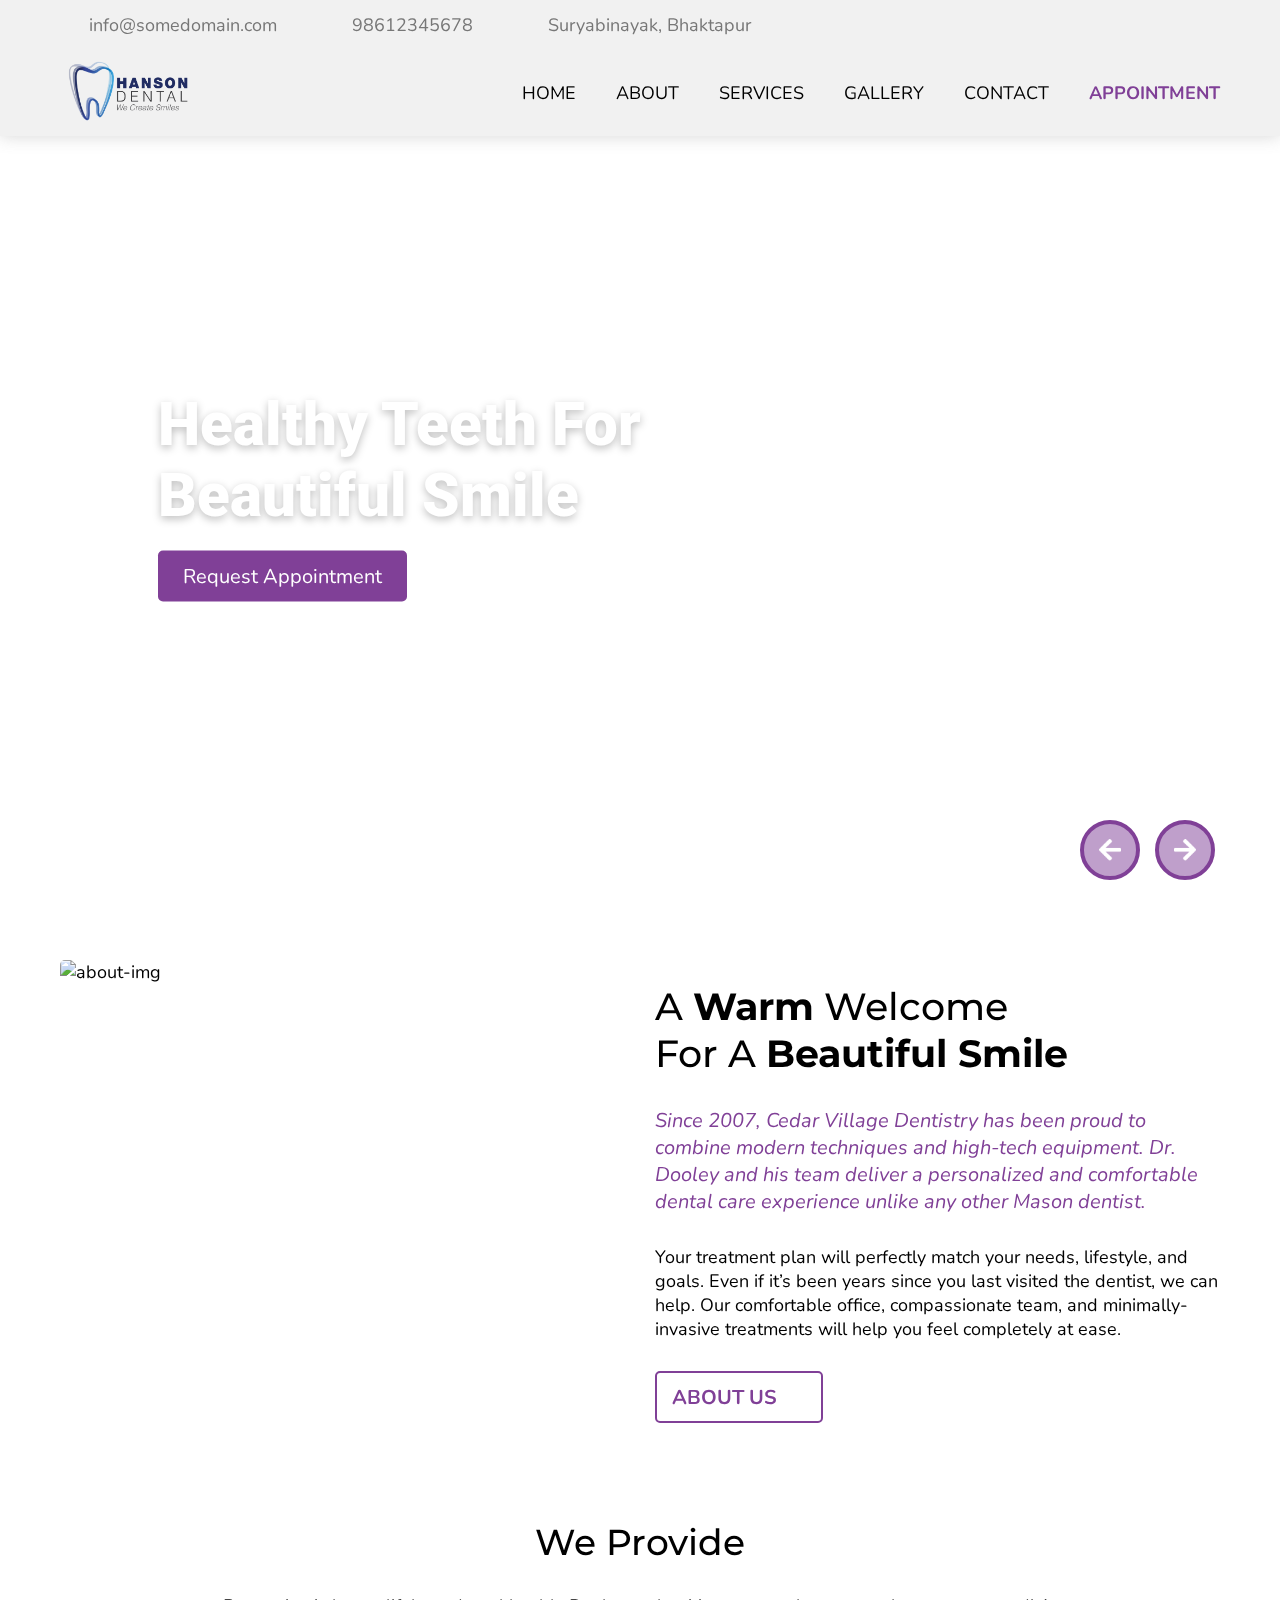
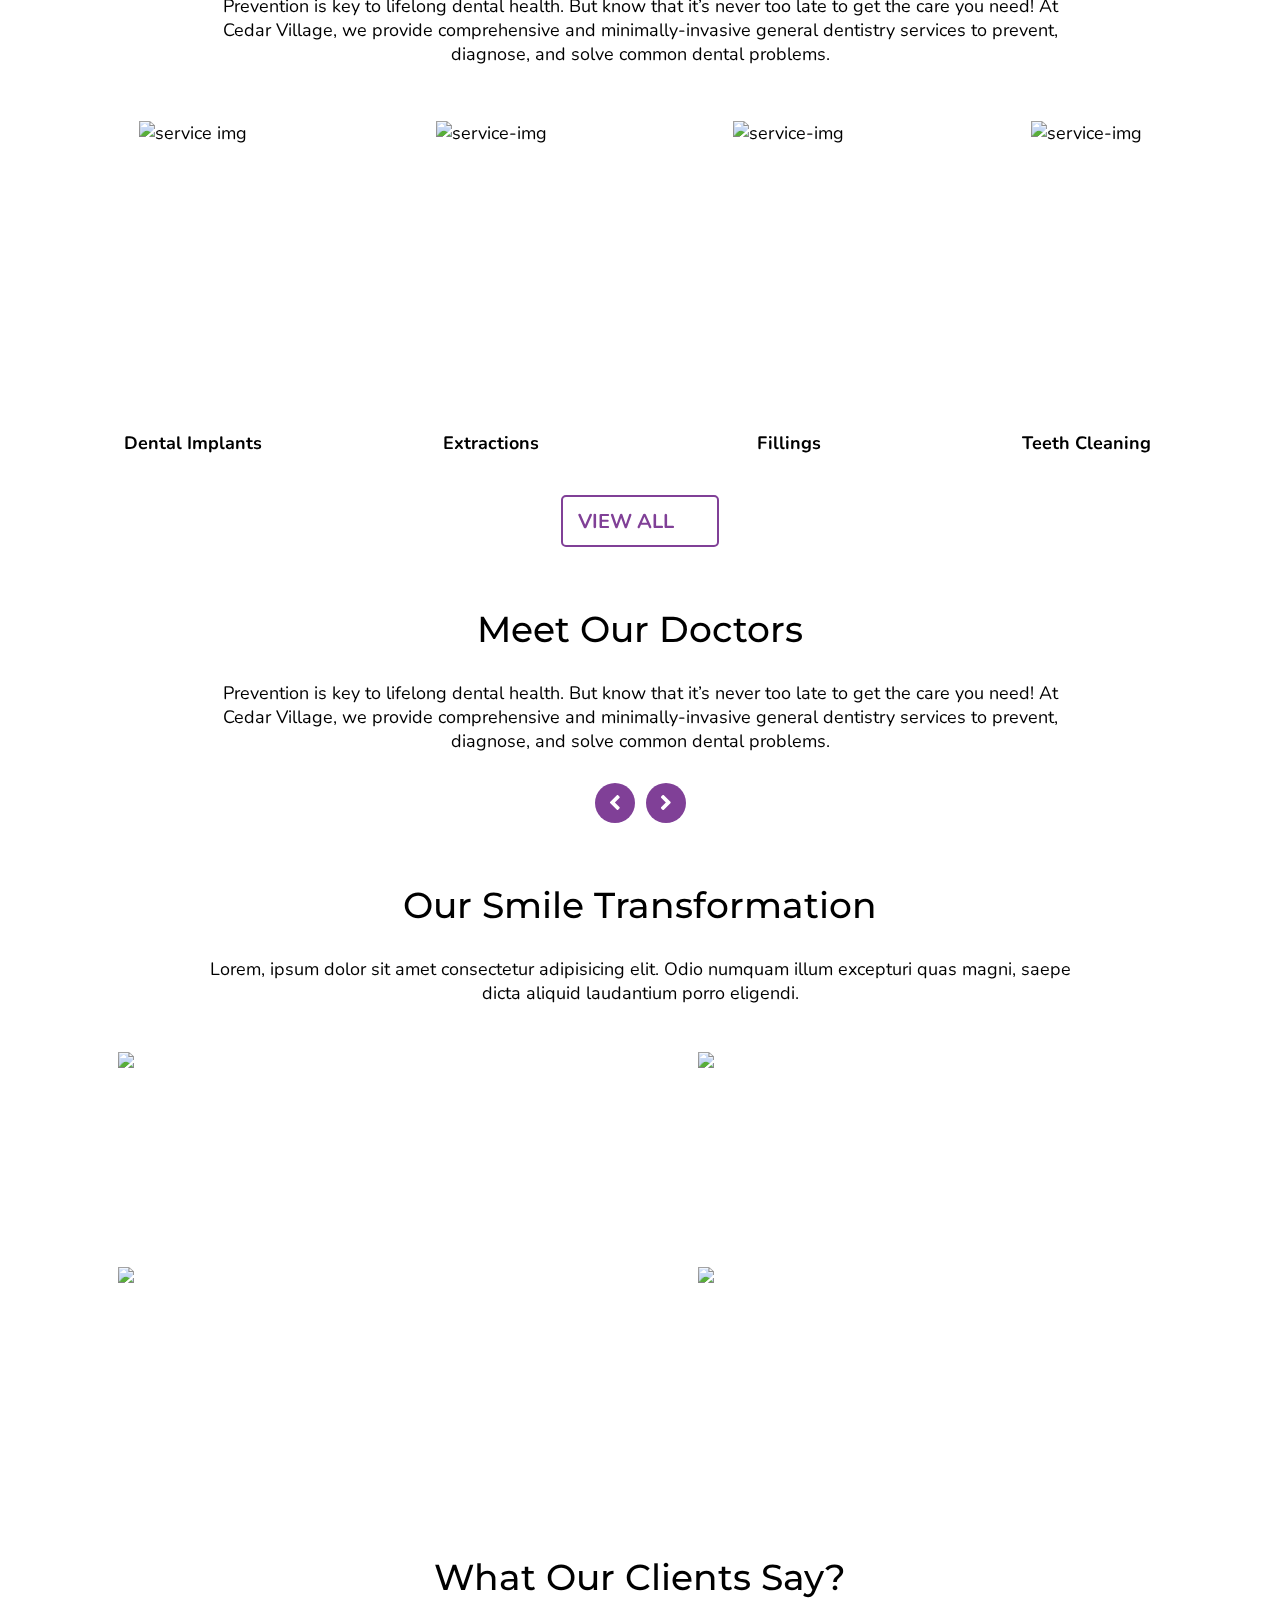
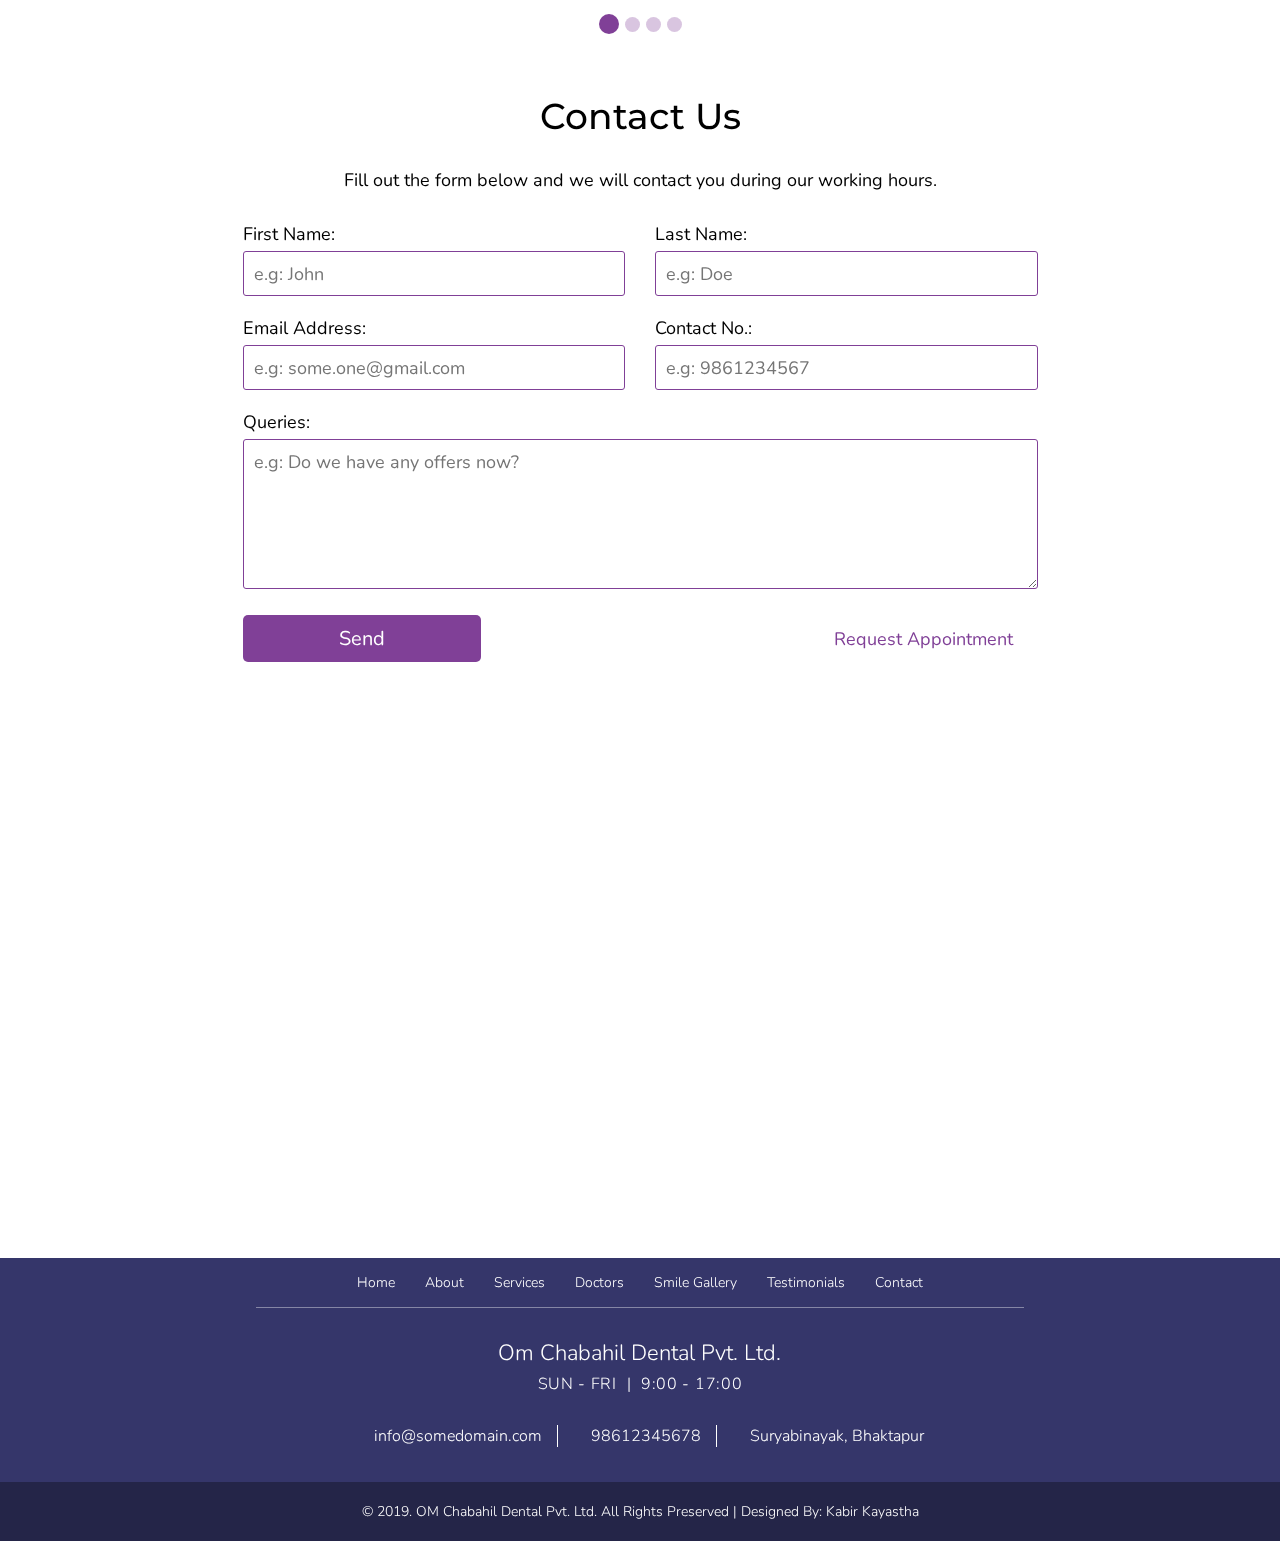
==== commit 2bd6ccfb: "gallery-page completed" ====
--- a/index.html
+++ b/index.html
@@ -85,11 +85,13 @@
 
       <nav>
         <div class="logo-container">
-          <img
+          <a href="index.html">
+            <img
             src="./images/Hanson-Dental-Logo-300.png"
             alt="dental health logo"
             class="logo"
-          />
+            />
+          </a>
         </div>
 
         <div class="nav-toggler">
@@ -98,11 +100,20 @@
 
         <ul class="nav-items">
           <li><a href="#">home</a></li>
-          <li><a href="#">about</a></li>
-          <li><a href="#">services</a></li>
-          <li><a href="#">gallery</a></li>
-          <li><a href="#">contact</a></li>
-          <li class="appointment-nav"><a href="#">appointment</a></li>
+          <li>
+            <a>about</a>
+
+            <ul class="sub-menu">
+              <li><a href="about.html">About us</a></li>
+              <li><a href="about.html#whyUs">Why us</a></li>
+              <li><a href="about.html#doctorsAbout">our team</a></li>
+            </ul>
+          </li>
+
+          <li><a href="services.html">services</a></li>
+          <li><a href="gallery.html">gallery</a></li>
+          <li><a href="#contactSection">contact</a></li>
+          <li class="appointment-nav"><a href="appointment.html">appointment</a></li>
         </ul>
       </nav>
     </header>
@@ -130,7 +141,11 @@
 
       <div class="slogan-container">
         <h1 class="banner-slogan">Healthy Teeth For Beautiful Smile</h1>
-        <button class="primary-button">request appointment</button>
+        <a href="appointment.html">
+        <button class="primary-button">
+            request appointment
+          </button>
+        </a>
       </div>
 
       <div class="button-container">
@@ -145,9 +160,9 @@
     <!-- /banner -->
 
     <!-- about-us -->
-    <section class="about" id="about">
+    <section class="about" id="aboutSection">
       <div class="img-container about-img">
-        <img src="./images/about-img-1.jpg" alt="about-img" />
+        <img data-src="./images/about-img-1.jpg" alt="about-img" />
       </div>
 
       <div class="about-desc-container">
@@ -179,7 +194,7 @@
     <!-- /about-us -->
 
     <!-- services -->
-    <section class="services" id="services">
+    <section class="services" id="services" id="serviceSection">
       <h3 class="section-title">we provide</h3>
       <p class="section-desc">
         Prevention is key to lifelong dental health. But know that it’s never
@@ -192,7 +207,7 @@
         <div class="grid-card service-card">
           <div class="img-container grid-img-container">
             <img
-              src="./images/service-img-1.jpg"
+              data-src="./images/service-img-1.jpg"
               alt="service img"
               class="grid-img"
             />
@@ -203,7 +218,7 @@
         <div class="grid-card service-card">
           <div class="img-container grid-img-container">
             <img
-              src="./images/service-img-2.jpg"
+              data-src="./images/service-img-2.jpg"
               alt="service-img"
               class="grid-img"
             />
@@ -214,7 +229,7 @@
         <div class="grid-card service-card">
           <div class="img-container grid-img-container">
             <img
-              src="./images/service-img-3.jpg"
+              data-src="./images/service-img-3.jpg"
               alt="service-img"
               class="grid-img"
             />
@@ -225,7 +240,7 @@
         <div class="grid-card service-card">
           <div class="img-container grid-img-container">
             <img
-              src="./images/service-img-4.jpg"
+              data-src="./images/service-img-4.jpg"
               alt="service-img"
               class="grid-img"
             />
@@ -245,7 +260,7 @@
     <!-- /services -->
 
     <!-- doctors -->
-    <section class="doctors" id="doctors">
+    <section class="doctors" id="doctors" id="doctorSection">
       <h3 class="section-title">Meet our doctors</h3>
       <p class="section-desc">
         Prevention is key to lifelong dental health. But know that it’s never
@@ -358,9 +373,8 @@
     </section>
     <!-- /doctors -->
 
-    
     <!-- smile gallery -->
-    <section class="smile-gallery">
+    <section class="smile-gallery" id="smileGallery">
       <h2 class="section-title">Our Smile Transformation</h2>
       <p class="section-desc">Lorem, ipsum dolor sit amet consectetur adipisicing elit. Odio numquam illum excepturi quas magni, saepe dicta aliquid laudantium porro eligendi.</p>
 
@@ -368,11 +382,11 @@
         <div class="grid-item grid-item-1">
           <div class="img-container-wrapper">
             <div class="before img-container" data-overlay="before">
-              <img src="./images/service-img-4.jpg" alt=" ">
+              <img data-src="./images/service-img-4.jpg" alt=" ">
             </div>
 
             <div class="after img-container"  data-overlay="after">
-              <img src="./images/service-img-1.jpg" alt=" ">
+              <img data-src="./images/service-img-1.jpg" alt=" ">
             </div>
           </div>
         </div>
@@ -380,20 +394,19 @@
         <div class="grid-item grid-item-2">
           <div class="img-container-wrapper">
             <div class="before img-container"  data-overlay="before">
-              <img src="./images/service-img-3.jpg" alt=" ">
+              <img data-src="./images/service-img-3.jpg" alt=" ">
             </div>
             
             <div class="after img-container"  data-overlay="after">
-              <img src="./images/service-img-2.jpg" alt=" ">
+              <img data-src="./images/service-img-2.jpg" alt=" ">
             </div>
           </div>
         </div>
     </section>
     <!-- smile gallery -->
 
-
     <!-- testimonials -->
-    <section class="testimonials">
+    <section class="testimonials" id="testimonialSection">
       <h3 class="section-title">What our clients say?</h3>
       
       <div class="owl-carousel owl-theme">
@@ -476,7 +489,7 @@
     <!-- /testimonials -->
 
     <!-- contact -->
-    <section class="contact">
+    <section class="contact" id="contactSection">
       <h3 class="section-title">contact us</h3>
       <p class="section-desc">Fill out the form below and we will contact you during our working hours.</p>
 
@@ -517,30 +530,48 @@
 
           <div class="button-container">
             <button class="primary-button" type="submit">Send</button>
-            <a href="#">Request Appointment</a>
+            <a href="appointment.html">Request Appointment</a>
           </div>
         </form>
       </div>
     </section>
     <!-- contact -->
+
+    <!-- map -->
+    <div class="map-container" id="mapContainer">
+      <iframe
+        src="https://www.google.com/maps/embed?pb=!1m26!1m12!1m3!1d19980.711052963412!2d85.34680516370818!3d27.713455315166257!2m3!1f0!2f0!3f0!3m2!1i1024!2i768!4f13.1!4m11!3e6!4m3!3m2!1d27.665926!2d85.4212799!4m5!1s0x39eb19b9c6ab9eb3%3A0x8d7f6d1ef74ad53a!2sOm%20Chabahil%20Dental%20Pvt.%20Ltd.%2C%20Kathmandu%2044600!3m2!1d27.718407499999998!2d85.3470018!5e0!3m2!1sen!2snp!4v1574917760940!5m2!1sen!2snp"
+        frameborder="0"
+        style="border:0;"
+        allowfullscreen=""
+      >
+      </iframe>
+    </div>
+    <!-- map -->
 
     <!-- footer -->
     <footer>
       <ul class="page-nav">
         <li>
-          <a href="#">about</a>
+          <a href="#">home</a>
         </li>
         <li>
-          <a href="#">Services</a>
+          <a href="#aboutSection">about</a>
         </li>
         <li>
-          <a href="#">doctors</a>
+          <a href="#serviceSection">Services</a>
         </li>
         <li>
-          <a href="#">testimonials</a>
+          <a href="#doctorSection">doctors</a>
         </li>
         <li>
-          <a href="#">contact</a>
+          <a href="#smileGallery">smile gallery</a>
+        </li>
+        <li>
+          <a href="#testimonialSection">testimonials</a>
+        </li>
+        <li>
+          <a href="#contactSection">contact</a>
         </li>
       </ul>
 
--- a/stylesheets/main.css
+++ b/stylesheets/main.css
@@ -268,110 +268,144 @@
   display: flex;
   justify-content: space-between;
 }
-/* line 120, ../sass/modules/landingPage/_header.scss */
+/* line 121, ../sass/modules/landingPage/_header.scss */
 header nav .nav-items li {
   text-transform: uppercase;
   padding: 0 20px;
-}
-/* line 124, ../sass/modules/landingPage/_header.scss */
+  position: relative;
+}
+/* line 127, ../sass/modules/landingPage/_header.scss */
+header nav .nav-items li:hover .sub-menu {
+  display: block;
+}
+/* line 132, ../sass/modules/landingPage/_header.scss */
+header nav .nav-items li .sub-menu {
+  display: none;
+  width: 150px;
+  position: absolute;
+  top: 100%;
+  left: 0;
+  background: #ccc;
+}
+/* line 140, ../sass/modules/landingPage/_header.scss */
+header nav .nav-items li .sub-menu li {
+  padding: 10px 15px;
+}
+/* line 143, ../sass/modules/landingPage/_header.scss */
+header nav .nav-items li .sub-menu li:hover {
+  background: #aaa;
+}
+/* line 149, ../sass/modules/landingPage/_header.scss */
 header nav .nav-items li.appointment-nav {
   padding-right: 0;
 }
-/* line 127, ../sass/modules/landingPage/_header.scss */
+/* line 152, ../sass/modules/landingPage/_header.scss */
 header nav .nav-items li.appointment-nav a {
   color: #804097;
   font-weight: 700;
 }
-/* line 131, ../sass/modules/landingPage/_header.scss */
+/* line 156, ../sass/modules/landingPage/_header.scss */
 header nav .nav-items li.appointment-nav a:hover {
   color: #623173;
 }
 
 @media only screen and (max-width: 1024px) {
-  /* line 143, ../sass/modules/landingPage/_header.scss */
+  /* line 168, ../sass/modules/landingPage/_header.scss */
   header .top-header {
     padding: 0 30px;
   }
-  /* line 146, ../sass/modules/landingPage/_header.scss */
+  /* line 171, ../sass/modules/landingPage/_header.scss */
   header .top-header .header-contact {
     width: 80%;
   }
-  /* line 151, ../sass/modules/landingPage/_header.scss */
+  /* line 176, ../sass/modules/landingPage/_header.scss */
   header nav {
     padding: 5px 30px;
   }
 }
 @media only screen and (max-width: 768px) {
-  /* line 159, ../sass/modules/landingPage/_header.scss */
+  /* line 184, ../sass/modules/landingPage/_header.scss */
   header .top-header {
     display: none;
   }
-  /* line 163, ../sass/modules/landingPage/_header.scss */
+  /* line 188, ../sass/modules/landingPage/_header.scss */
   header nav {
     flex-direction: column;
     padding: 15px 30px;
   }
-  /* line 168, ../sass/modules/landingPage/_header.scss */
+  /* line 193, ../sass/modules/landingPage/_header.scss */
   header nav .nav-items li {
     padding: 0 15px;
   }
-  /* line 171, ../sass/modules/landingPage/_header.scss */
+  /* line 196, ../sass/modules/landingPage/_header.scss */
   header nav .nav-items li.appointment-nav {
     padding-right: 15px;
   }
 }
 @media only screen and (max-width: 500px) {
-  /* line 182, ../sass/modules/landingPage/_header.scss */
+  /* line 207, ../sass/modules/landingPage/_header.scss */
   header .nav-toggler {
     display: block;
   }
-  /* line 186, ../sass/modules/landingPage/_header.scss */
+  /* line 211, ../sass/modules/landingPage/_header.scss */
   header nav {
     display: grid;
     grid-template-columns: 1fr 1fr;
     padding: 7px 0px;
   }
-  /* line 191, ../sass/modules/landingPage/_header.scss */
+  /* line 216, ../sass/modules/landingPage/_header.scss */
   header nav .nav-toggler {
     grid-column: 2/3;
     justify-self: flex-end;
     padding-right: 15px;
   }
-  /* line 196, ../sass/modules/landingPage/_header.scss */
+  /* line 221, ../sass/modules/landingPage/_header.scss */
   header nav .nav-toggler i {
     font-size: 40px;
     color: #804097;
     cursor: pointer;
   }
-  /* line 203, ../sass/modules/landingPage/_header.scss */
+  /* line 228, ../sass/modules/landingPage/_header.scss */
   header nav .logo-container {
     padding-left: 15px;
     grid-column: 1/2;
   }
-  /* line 208, ../sass/modules/landingPage/_header.scss */
+  /* line 233, ../sass/modules/landingPage/_header.scss */
   header nav .nav-items {
     grid-column: 1/3;
     width: 100%;
     flex-direction: column;
-    justify-content: center;
     text-align: center;
-    overflow: hidden;
+    overflow-y: auto;
     height: 0px;
     transition: height 0.3s ease-in-out;
   }
-  /* line 218, ../sass/modules/landingPage/_header.scss */
+  /* line 243, ../sass/modules/landingPage/_header.scss */
   header nav .nav-items li {
     padding: 10px 0;
   }
-  /* line 221, ../sass/modules/landingPage/_header.scss */
+  /* line 247, ../sass/modules/landingPage/_header.scss */
+  header nav .nav-items li:hover .sub-menu {
+    height: 132px;
+  }
+  /* line 252, ../sass/modules/landingPage/_header.scss */
+  header nav .nav-items li .sub-menu {
+    display: block;
+    width: 100%;
+    position: static;
+    height: 0px;
+    overflow: hidden;
+    transition: height 0.3s ease-in-out;
+  }
+  /* line 261, ../sass/modules/landingPage/_header.scss */
   header nav .nav-items li:hover {
     background-color: #aaa;
   }
-  /* line 225, ../sass/modules/landingPage/_header.scss */
+  /* line 265, ../sass/modules/landingPage/_header.scss */
   header nav .nav-items li.appointment-nav {
     padding-right: 0px;
   }
-  /* line 231, ../sass/modules/landingPage/_header.scss */
+  /* line 271, ../sass/modules/landingPage/_header.scss */
   header nav .nav-items-shown {
     height: 270px;
   }
@@ -972,27 +1006,37 @@
   background-color: #eee;
 }
 
+/* line 122, ../sass/modules/landingPage/_contact.scss */
+.map-container {
+  margin-top: 30px;
+}
+/* line 124, ../sass/modules/landingPage/_contact.scss */
+.map-container iframe {
+  width: 100%;
+  height: 500px;
+}
+
 @media only screen and (max-width: 1024px) {
-  /* line 126, ../sass/modules/landingPage/_contact.scss */
+  /* line 134, ../sass/modules/landingPage/_contact.scss */
   .contact .wrapper .contact-form {
     width: 100%;
   }
 }
 @media only screen and (max-width: 500px) {
-  /* line 135, ../sass/modules/landingPage/_contact.scss */
+  /* line 143, ../sass/modules/landingPage/_contact.scss */
   .contact .wrapper {
     padding: 0 20px;
   }
-  /* line 138, ../sass/modules/landingPage/_contact.scss */
+  /* line 146, ../sass/modules/landingPage/_contact.scss */
   .contact .wrapper .contact-form .input-grp {
     width: 100%;
   }
-  /* line 142, ../sass/modules/landingPage/_contact.scss */
+  /* line 150, ../sass/modules/landingPage/_contact.scss */
   .contact .wrapper .contact-form .button-container {
     flex-wrap: wrap;
     justify-content: center;
   }
-  /* line 146, ../sass/modules/landingPage/_contact.scss */
+  /* line 154, ../sass/modules/landingPage/_contact.scss */
   .contact .wrapper .contact-form .button-container button {
     width: 100%;
     margin-bottom: 10px;
@@ -1344,6 +1388,134 @@
     grid-column: 1/3;
   }
 }
+/* line 1, ../sass/modules/_galleryPage.scss */
+.gallery-container {
+  padding-top: 100px;
+}
+/* line 4, ../sass/modules/_galleryPage.scss */
+.gallery-container .wrapper {
+  display: grid;
+  grid-template-columns: repeat(auto-fit, 300px);
+  justify-content: space-between;
+}
+/* line 11, ../sass/modules/_galleryPage.scss */
+.gallery-container .wrapper .img-container {
+  height: 200px;
+  border-radius: 3px;
+  position: relative;
+  overflow: hidden;
+  margin: 5px 0px;
+  background-color: #eee;
+}
+/* line 20, ../sass/modules/_galleryPage.scss */
+.gallery-container .wrapper .img-container:hover .caption {
+  transform: translateY(0);
+}
+/* line 25, ../sass/modules/_galleryPage.scss */
+.gallery-container .wrapper .img-container img {
+  width: 100%;
+  height: 100%;
+  object-fit: cover;
+  object-position: center;
+  cursor: pointer;
+}
+/* line 33, ../sass/modules/_galleryPage.scss */
+.gallery-container .wrapper .img-container .caption {
+  position: absolute;
+  bottom: 0;
+  left: 0;
+  width: 100%;
+  padding: 5px 10px;
+  background: #623173;
+  background-color: rgba(98, 49, 115, 0.6);
+  color: #fff;
+  transform: translateY(100%);
+  transition: transform 0.5s ease-in-out;
+}
+
+/* line 49, ../sass/modules/_galleryPage.scss */
+.lightbox {
+  display: none;
+  position: fixed;
+  width: 100%;
+  height: 100%;
+  background-color: rgba(51, 51, 51, 0.99);
+  top: 0;
+  left: 0;
+  z-index: 99999;
+  color: #fff;
+  padding: 30px 60px;
+  padding-bottom: 90px;
+  text-align: center;
+}
+/* line 63, ../sass/modules/_galleryPage.scss */
+.lightbox .lightbox-caption {
+  padding: 5px 0;
+}
+/* line 67, ../sass/modules/_galleryPage.scss */
+.lightbox .img-container {
+  width: 100%;
+  height: 100%;
+  display: flex;
+  justify-content: center;
+  align-items: center;
+  overflow: hidden;
+}
+/* line 75, ../sass/modules/_galleryPage.scss */
+.lightbox .img-container img {
+  height: 100%;
+}
+/* line 80, ../sass/modules/_galleryPage.scss */
+.lightbox .button-container {
+  width: 10%;
+  display: flex;
+  justify-content: space-between;
+  align-items: center;
+  margin: 10px auto 0 auto;
+}
+/* line 87, ../sass/modules/_galleryPage.scss */
+.lightbox .button-container button {
+  color: #fff;
+  border: none;
+  background-color: transparent;
+  cursor: pointer;
+}
+/* line 93, ../sass/modules/_galleryPage.scss */
+.lightbox .button-container button:before {
+  font-family: "Font Awesome 5 Free";
+  font-weight: 700;
+  font-size: 30px;
+}
+/* line 99, ../sass/modules/_galleryPage.scss */
+.lightbox .button-container button.next::before {
+  content: "\f105";
+}
+/* line 103, ../sass/modules/_galleryPage.scss */
+.lightbox .button-container button.prev::before {
+  content: "\f104";
+}
+
+@media only screen and (max-width: 1024px) {
+  /* line 111, ../sass/modules/_galleryPage.scss */
+  .gallery-container {
+    padding-top: 120px;
+  }
+  /* line 113, ../sass/modules/_galleryPage.scss */
+  .gallery-container .wrapper {
+    grid-template-columns: repeat(auto-fit, 300px);
+    justify-content: space-evenly;
+  }
+}
+@media only screen and (max-width: 500px) {
+  /* line 121, ../sass/modules/_galleryPage.scss */
+  .gallery-container .wrapper {
+    grid-template-columns: repeat(auto-fit, 100%);
+  }
+  /* line 124, ../sass/modules/_galleryPage.scss */
+  .gallery-container .wrapper .img-container {
+    height: auto;
+  }
+}
 /* line 1, ../sass/modules/aboutPage/_aboutUs.scss */
 .about-banner {
   width: 100%;
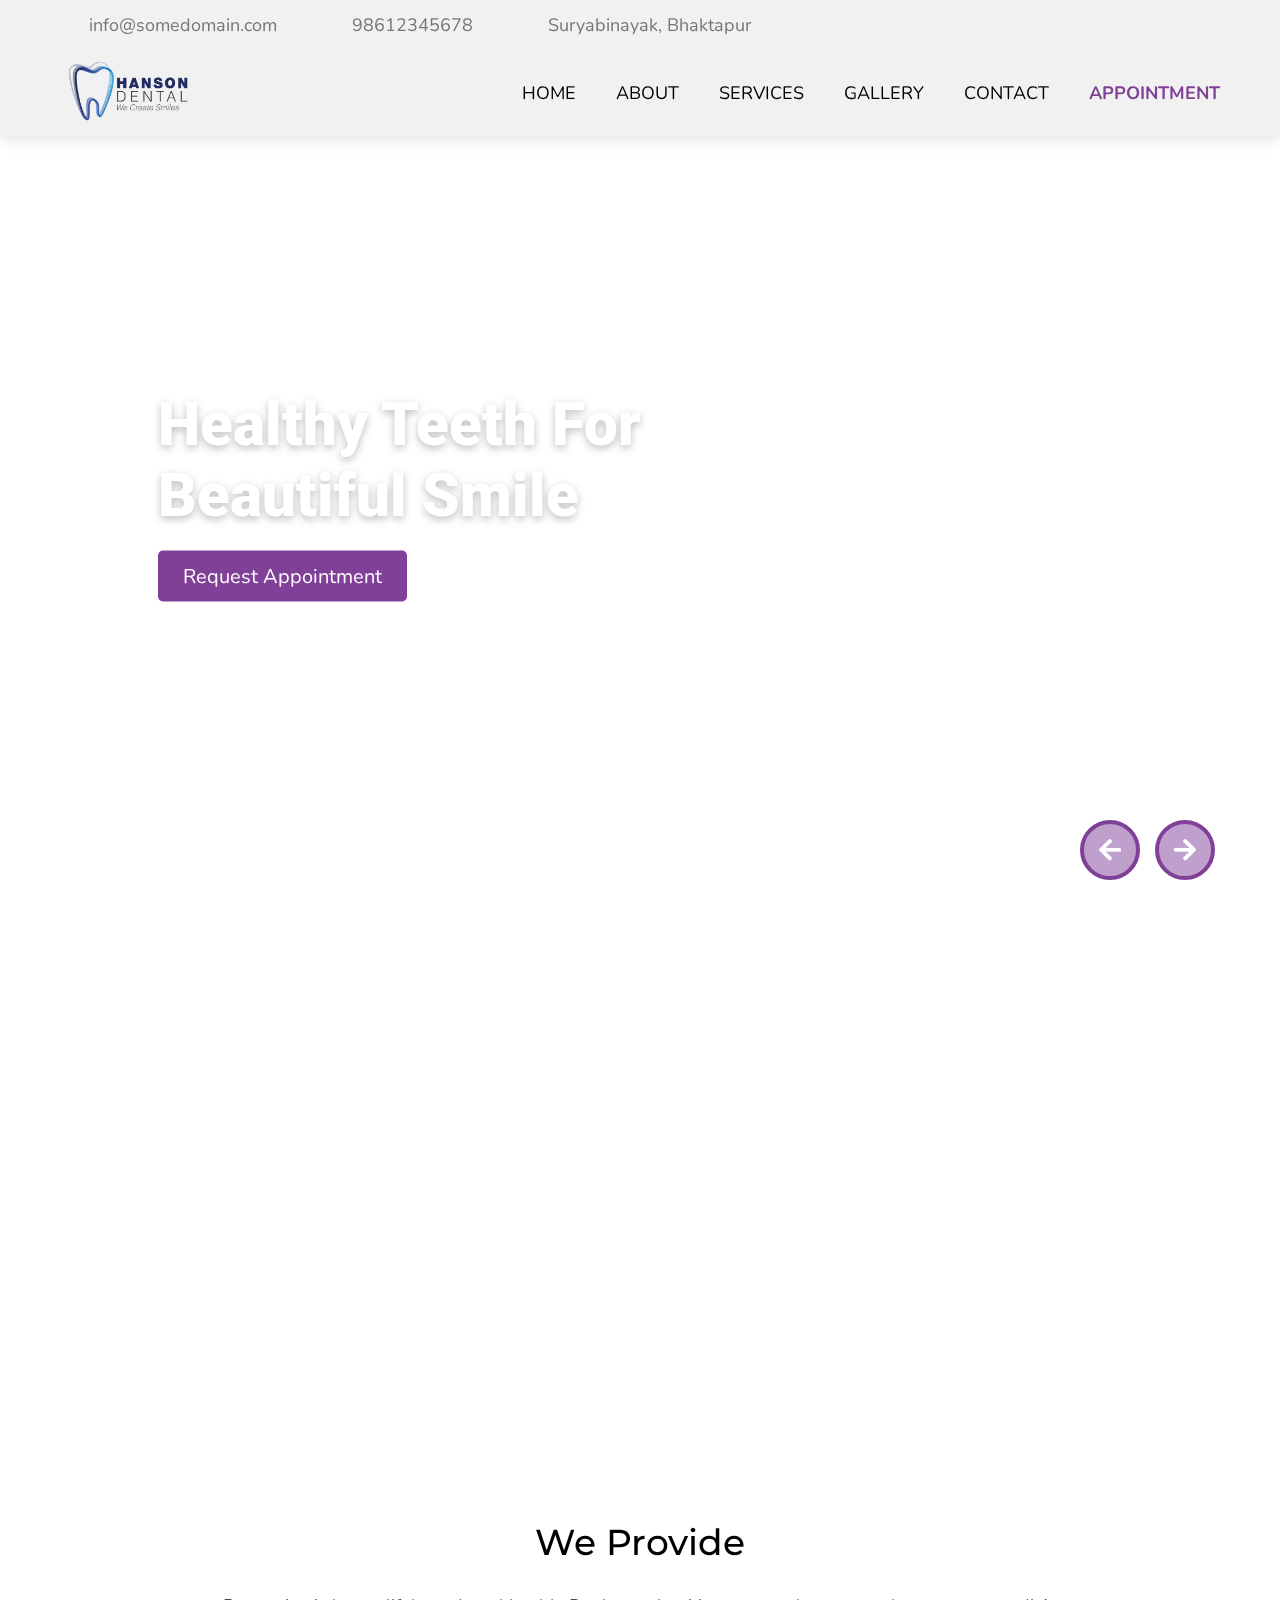
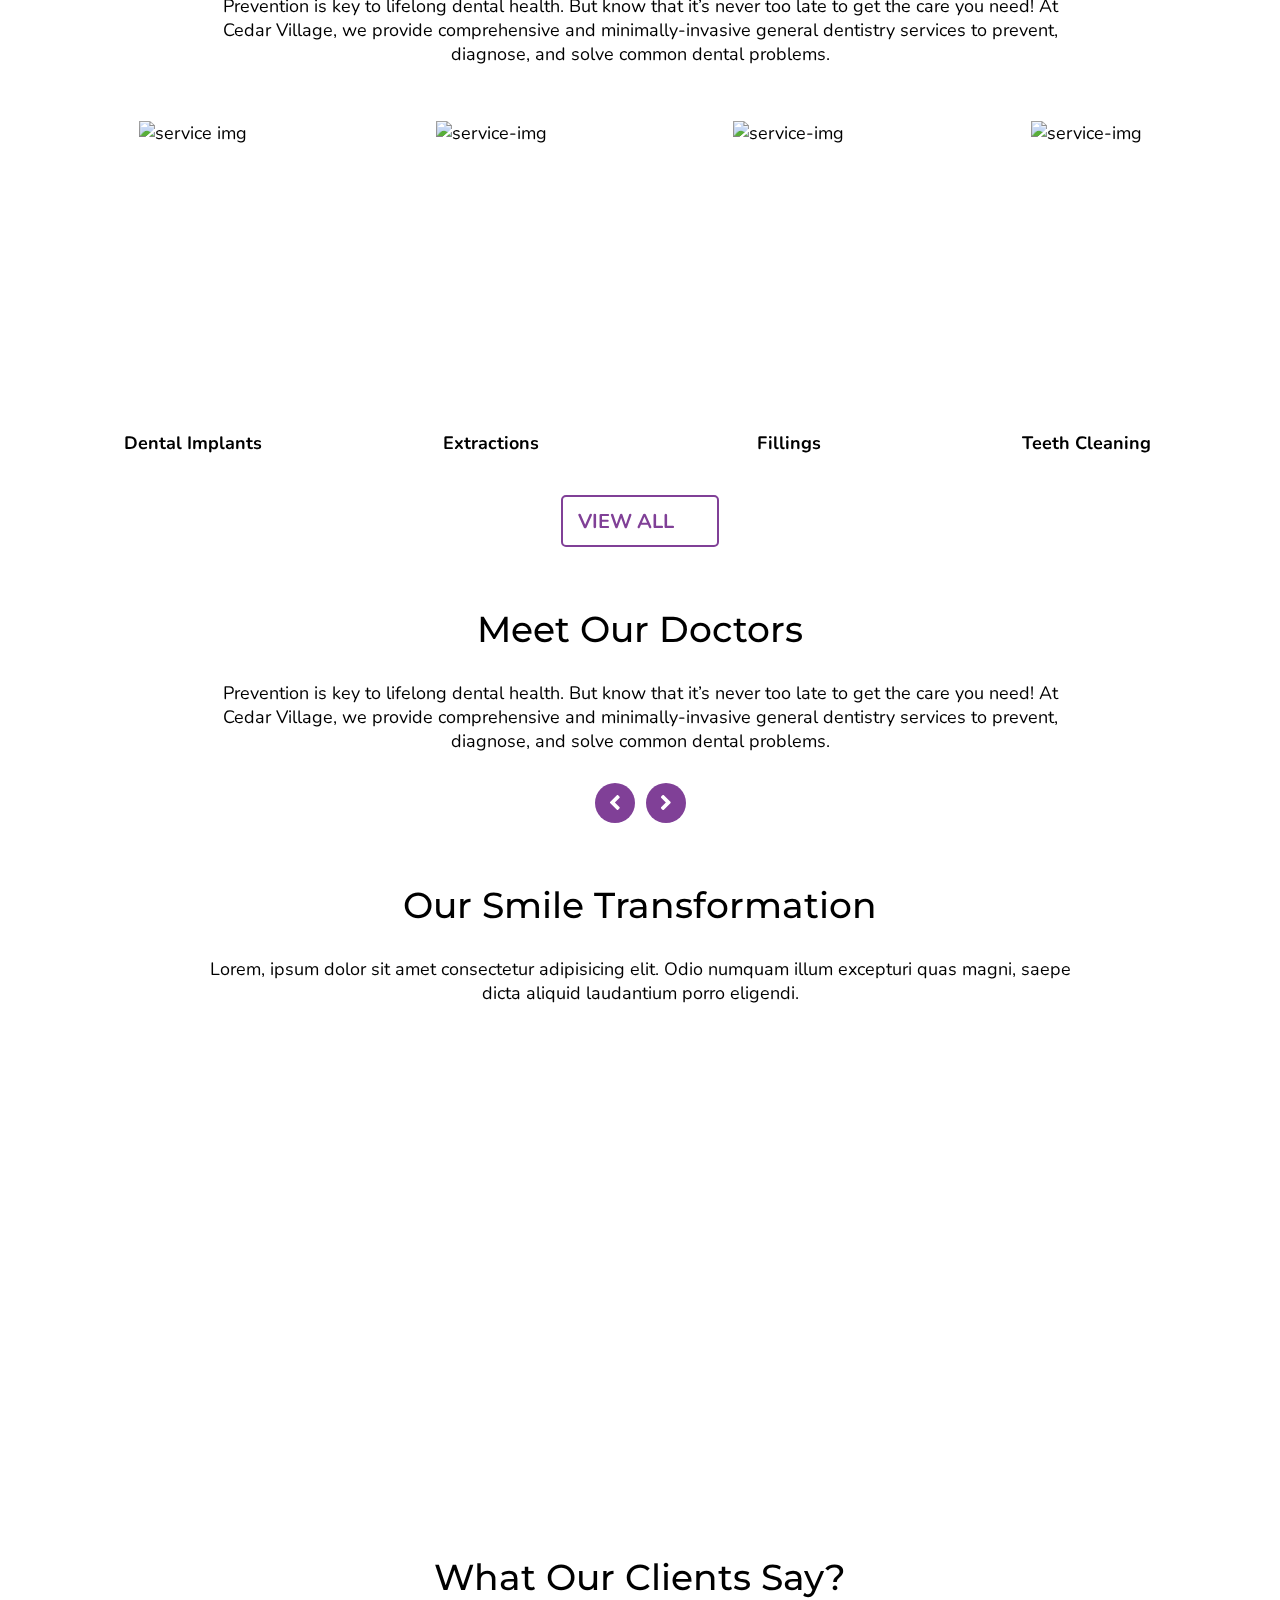
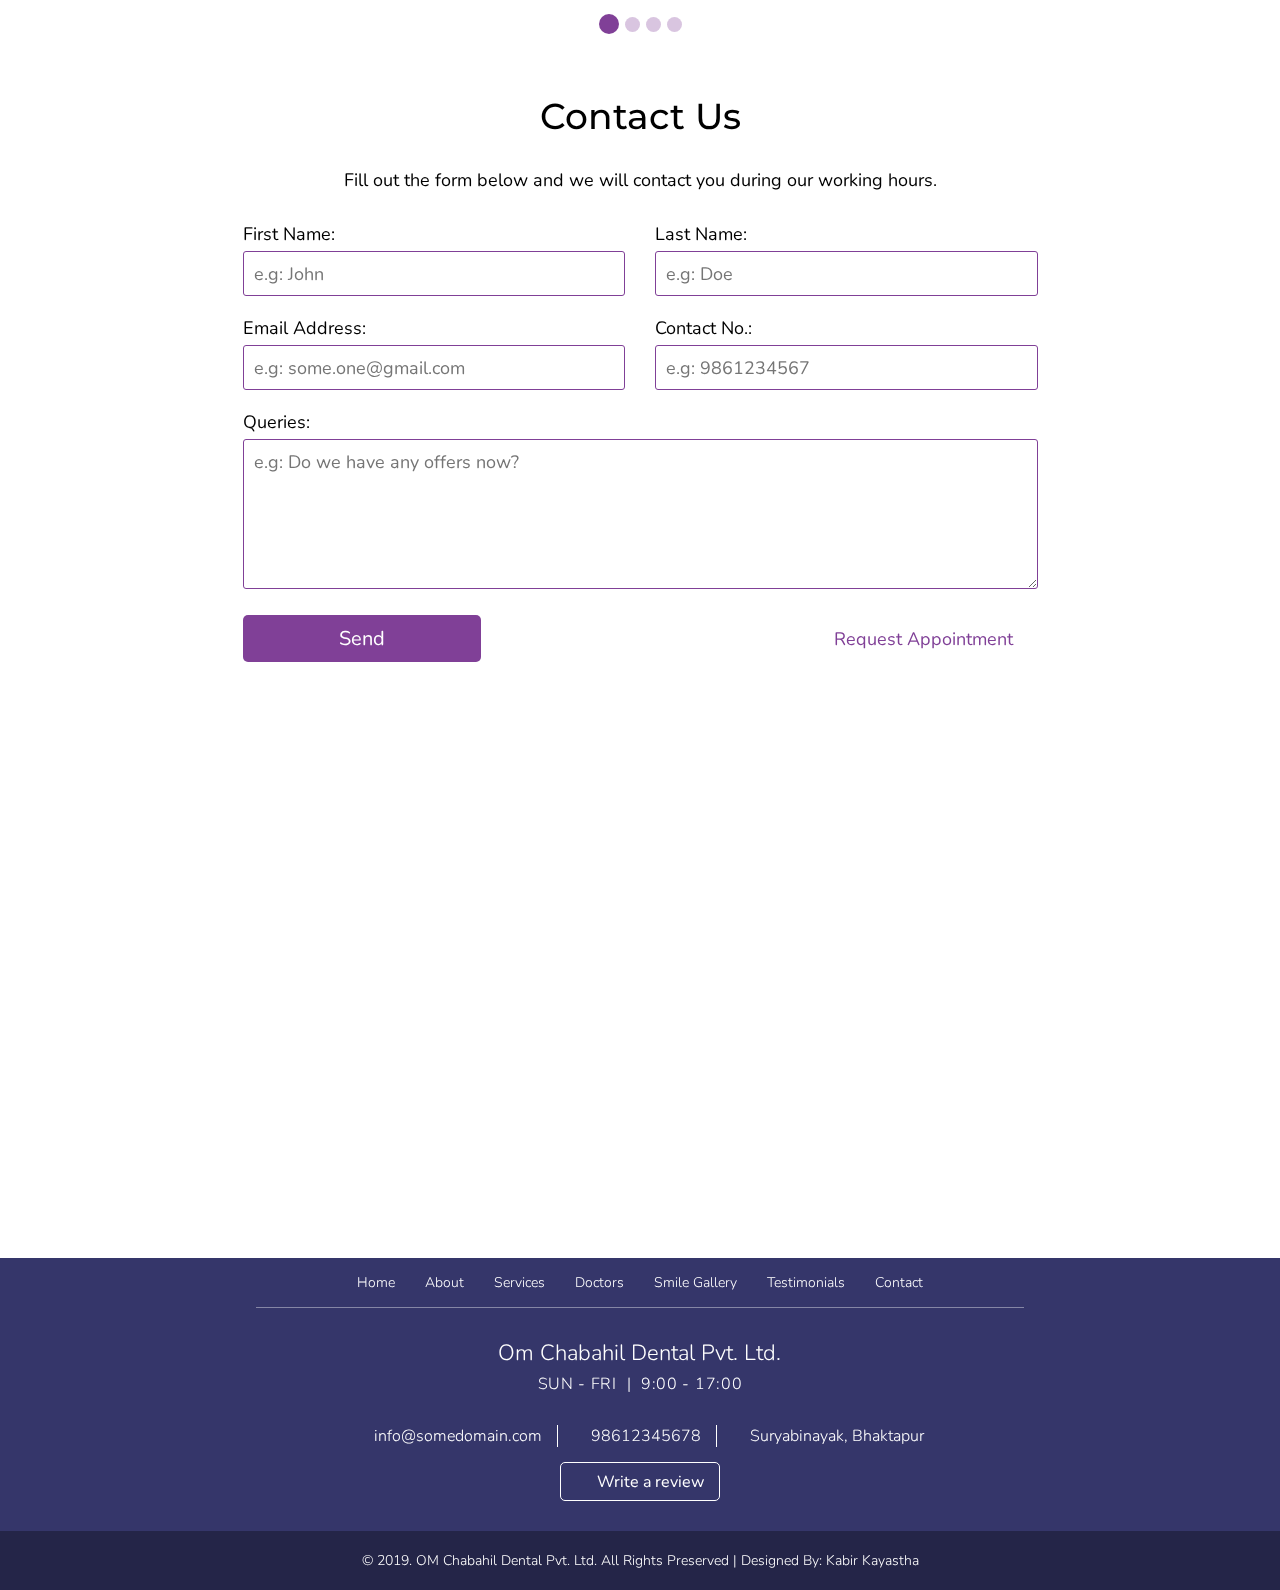
==== commit 4cd802c3: "added services page" ====
--- a/index.html
+++ b/index.html
@@ -161,11 +161,11 @@
 
     <!-- about-us -->
     <section class="about" id="aboutSection">
-      <div class="img-container about-img">
+      <div class="img-container about-img slide slide-right">
         <img data-src="./images/about-img-1.jpg" alt="about-img" />
       </div>
 
-      <div class="about-desc-container">
+      <div class="about-desc-container slide slide-left">
         <h2 class="about-heading">A <strong>Warm</strong> Welcome For A <strong>Beautiful Smile</strong></h2>
         <p class="p1">
           <em>
@@ -278,7 +278,7 @@
               class="grid-img"
             />
           </div>
-          <a href="#" class="grid-card-label">
+          <a href="doctors.html" class="grid-card-label">
             <h4 class="doctor-name">
                 Joseph Durkins
             </h4>
@@ -296,7 +296,7 @@
               class="grid-img"
             />
           </div>
-          <a href="#" class="grid-card-label">
+          <a href="doctors.html" class="grid-card-label">
             <h4 class="doctor-name">
                 Stella Walters
             </h4>
@@ -314,7 +314,7 @@
               class="grid-img"
             />
           </div>
-          <a href="#" class="grid-card-label">
+          <a href="doctors.html" class="grid-card-label">
             <h4 class="doctor-name">
                 William Jobs
             </h4>
@@ -332,7 +332,7 @@
               class="grid-img"
             />
           </div>
-          <a href="#" class="grid-card-label">
+          <a href="doctors.html" class="grid-card-label">
             <h4 class="doctor-name">
                 Sally Watkins
             </h4>
@@ -350,7 +350,7 @@
               class="grid-img"
             />
           </div>
-          <a href="#" class="grid-card-label">
+          <a href="doctors.html" class="grid-card-label">
             <h4 class="doctor-name">
                 Sally Watkins
             </h4>
@@ -379,7 +379,7 @@
       <p class="section-desc">Lorem, ipsum dolor sit amet consectetur adipisicing elit. Odio numquam illum excepturi quas magni, saepe dicta aliquid laudantium porro eligendi.</p>
 
       <div class="wrapper">
-        <div class="grid-item grid-item-1">
+        <div class="grid-item grid-item-1 slide slide-right">
           <div class="img-container-wrapper">
             <div class="before img-container" data-overlay="before">
               <img data-src="./images/service-img-4.jpg" alt=" ">
@@ -391,7 +391,7 @@
           </div>
         </div>
         
-        <div class="grid-item grid-item-2">
+        <div class="grid-item grid-item-2 slide slide-left">
           <div class="img-container-wrapper">
             <div class="before img-container"  data-overlay="before">
               <img data-src="./images/service-img-3.jpg" alt=" ">
@@ -615,6 +615,14 @@
           <li class="footer-phone">98612345678</li>
           <li class="footer-location">Suryabinayak, Bhaktapur</li>
         </ul>
+
+        <div class="button-container">
+          <button class="review-button">
+            <a href="#">
+              Write a review              
+            </a>
+          </button>
+        </div>
       </div>
 
       <div class="copy-right">
--- a/stylesheets/main.css
+++ b/stylesheets/main.css
@@ -17,14 +17,15 @@
   font-family: "Nunito", sans-serif;
   font-weight: 400;
   font-size: 18px;
-}
-
-/* line 17, ../sass/base/_base.scss */
+  overflow-x: hidden;
+}
+
+/* line 18, ../sass/base/_base.scss */
 ul {
   list-style-type: none;
 }
 
-/* line 21, ../sass/base/_base.scss */
+/* line 22, ../sass/base/_base.scss */
 h1,
 h2,
 h3,
@@ -34,18 +35,18 @@
   font-weight: 500;
 }
 
-/* line 29, ../sass/base/_base.scss */
+/* line 30, ../sass/base/_base.scss */
 a {
   text-decoration: none;
   color: #000;
 }
-/* line 33, ../sass/base/_base.scss */
+/* line 34, ../sass/base/_base.scss */
 a:hover {
   text-decoration: none;
   color: #804097;
 }
 
-/* line 39, ../sass/base/_base.scss */
+/* line 40, ../sass/base/_base.scss */
 button {
   font-family: "Nunito", sans-serif;
   font-weight: 400;
@@ -53,13 +54,13 @@
   outline: transparent;
 }
 
-/* line 45, ../sass/base/_base.scss */
+/* line 46, ../sass/base/_base.scss */
 label {
   text-transform: capitalize;
   font-weight: 400;
 }
 
-/* line 50, ../sass/base/_base.scss */
+/* line 51, ../sass/base/_base.scss */
 .primary-button {
   font-family: "Nunito", sans-serif;
   font-weight: 400;
@@ -72,17 +73,17 @@
   border-radius: 5px;
   color: #fff;
 }
-/* line 61, ../sass/base/_base.scss */
+/* line 62, ../sass/base/_base.scss */
 .primary-button a {
   color: #fff;
 }
-/* line 65, ../sass/base/_base.scss */
+/* line 66, ../sass/base/_base.scss */
 .primary-button:hover {
   background-color: #623173;
   color: #fff;
 }
 
-/* line 71, ../sass/base/_base.scss */
+/* line 72, ../sass/base/_base.scss */
 .secondary-button {
   padding: 10px 15px;
   background-color: transparent;
@@ -93,27 +94,27 @@
   color: #804097;
   cursor: pointer;
 }
-/* line 81, ../sass/base/_base.scss */
+/* line 82, ../sass/base/_base.scss */
 .secondary-button a {
   color: #804097;
 }
-/* line 85, ../sass/base/_base.scss */
+/* line 86, ../sass/base/_base.scss */
 .secondary-button:hover {
   background-color: #623173;
   border-color: #623173;
   color: #fff;
 }
-/* line 90, ../sass/base/_base.scss */
+/* line 91, ../sass/base/_base.scss */
 .secondary-button:hover a {
   color: #fff;
 }
 
-/* line 100, ../sass/base/_base.scss */
+/* line 101, ../sass/base/_base.scss */
 section {
   padding: 30px 60px;
 }
 
-/* line 104, ../sass/base/_base.scss */
+/* line 105, ../sass/base/_base.scss */
 .section-title {
   font-family: "Montserrat", sans-serif;
   font-weight: 500;
@@ -123,7 +124,7 @@
   margin-bottom: 15px;
 }
 
-/* line 112, ../sass/base/_base.scss */
+/* line 113, ../sass/base/_base.scss */
 .section-desc {
   padding: 15px 0 30px 0;
   text-align: center;
@@ -131,19 +132,48 @@
   margin: 0 auto;
 }
 
+/* line 120, ../sass/base/_base.scss */
+.slide {
+  transition: opacity 1s ease-in-out, transform 1s ease-in-out;
+}
+
+/* line 124, ../sass/base/_base.scss */
+.slide-left {
+  opacity: 0;
+  transform: translateX(50%);
+}
+
+/* line 129, ../sass/base/_base.scss */
+.slide-right {
+  opacity: 0;
+  transform: translateX(-50%);
+}
+
 @media only screen and (max-width: 1024px) {
-  /* line 120, ../sass/base/_base.scss */
+  /* line 135, ../sass/base/_base.scss */
   section {
     padding: 15px 30px;
   }
 
-  /* line 123, ../sass/base/_base.scss */
+  /* line 138, ../sass/base/_base.scss */
   .section-desc {
     width: 100%;
   }
+
+  /* line 142, ../sass/base/_base.scss */
+  .slide-left {
+    opacity: 0;
+    transform: translateX(0);
+  }
+
+  /* line 147, ../sass/base/_base.scss */
+  .slide-right {
+    opacity: 0;
+    transform: translateX(0);
+  }
 }
 @media only screen and (max-width: 501px) {
-  /* line 129, ../sass/base/_base.scss */
+  /* line 154, ../sass/base/_base.scss */
   section {
     padding: 15px 15px;
   }
@@ -1180,8 +1210,28 @@
   color: #0e76a8;
 }
 /* line 138, ../sass/modules/landingPage/_footer.scss */
+footer .button-container {
+  margin-top: 15px;
+}
+/* line 141, ../sass/modules/landingPage/_footer.scss */
+footer .button-container button {
+  background-color: transparent;
+  border: 1px solid #fff;
+  border-radius: 5px;
+  color: #fff;
+  font-size: 16px;
+  padding: 7.5px 15px;
+}
+/* line 149, ../sass/modules/landingPage/_footer.scss */
+footer .button-container button a:before {
+  content: "\f303";
+  font-family: "Font Awesome 5 Free";
+  font-weight: 700;
+  margin-right: 5px;
+}
+/* line 158, ../sass/modules/landingPage/_footer.scss */
 footer .copy-right {
-  padding: 20px 0;
+  padding: 20px 15px;
   text-align: center;
   width: 100%;
   background: #242548;
@@ -1189,32 +1239,32 @@
 }
 
 @media only screen and (max-width: 768px) {
-  /* line 149, ../sass/modules/landingPage/_footer.scss */
+  /* line 169, ../sass/modules/landingPage/_footer.scss */
   footer .page-nav {
     width: 75%;
   }
 }
 @media only screen and (max-width: 500px) {
-  /* line 157, ../sass/modules/landingPage/_footer.scss */
+  /* line 177, ../sass/modules/landingPage/_footer.scss */
   footer .page-nav {
     padding-top: 20px;
     width: 100%;
     flex-wrap: wrap;
   }
-  /* line 162, ../sass/modules/landingPage/_footer.scss */
+  /* line 182, ../sass/modules/landingPage/_footer.scss */
   footer .page-nav li {
     margin-bottom: 5px;
   }
-  /* line 168, ../sass/modules/landingPage/_footer.scss */
+  /* line 188, ../sass/modules/landingPage/_footer.scss */
   footer .info-footer .contact-footer {
     flex-wrap: wrap;
   }
-  /* line 171, ../sass/modules/landingPage/_footer.scss */
+  /* line 191, ../sass/modules/landingPage/_footer.scss */
   footer .info-footer .contact-footer li {
     margin-bottom: 5px;
     padding: 0 7px;
   }
-  /* line 174, ../sass/modules/landingPage/_footer.scss */
+  /* line 194, ../sass/modules/landingPage/_footer.scss */
   footer .info-footer .contact-footer li:last-child, footer .info-footer .contact-footer li:nth-child(2) {
     border-left: none;
   }
@@ -1516,6 +1566,354 @@
     height: auto;
   }
 }
+/* line 1, ../sass/modules/_doctorPage.scss */
+.doctor-container {
+  width: 80%;
+  background: #f6f6f6;
+  border: 2px solid #eee;
+  border-radius: 3px;
+  margin: 0 auto;
+  margin-top: 100px;
+  display: grid;
+  grid-template-columns: 300px 1fr;
+  align-items: center;
+}
+/* line 12, ../sass/modules/_doctorPage.scss */
+.doctor-container .profile-thumb {
+  height: 350px;
+  border-radius: 5px;
+  overflow: hidden;
+  grid-row: 1/4;
+}
+/* line 19, ../sass/modules/_doctorPage.scss */
+.doctor-container .profile-thumb img {
+  height: 100%;
+  width: 100%;
+  object-fit: cover;
+  object-position: center;
+}
+/* line 27, ../sass/modules/_doctorPage.scss */
+.doctor-container .identity {
+  grid-column: 2/3;
+  border-bottom: 2px solid #804097;
+  padding: 5px 0px;
+  padding-right: 10px;
+  display: flex;
+  justify-content: space-between;
+  align-items: center;
+  margin-bottom: 7.5px;
+  margin-left: 30px;
+}
+/* line 39, ../sass/modules/_doctorPage.scss */
+.doctor-container .identity .doctor-name {
+  font-size: 30px;
+  text-transform: capitalize;
+}
+/* line 45, ../sass/modules/_doctorPage.scss */
+.doctor-container .identity .post {
+  text-transform: uppercase;
+  color: #777;
+}
+/* line 50, ../sass/modules/_doctorPage.scss */
+.doctor-container .identity .contact-links {
+  text-align: right;
+}
+/* line 53, ../sass/modules/_doctorPage.scss */
+.doctor-container .identity .contact-links i {
+  color: #804097;
+  font-size: 18px;
+  margin-left: 5px;
+}
+/* line 58, ../sass/modules/_doctorPage.scss */
+.doctor-container .identity .contact-links i.fa-linkedin-in {
+  font-size: 20px;
+}
+/* line 63, ../sass/modules/_doctorPage.scss */
+.doctor-container .identity .contact-links .phone {
+  margin-top: 5px;
+  letter-spacing: 1px;
+  color: #777;
+}
+/* line 71, ../sass/modules/_doctorPage.scss */
+.doctor-container .degree {
+  grid-column: 2/3;
+  color: #777;
+  margin-left: 30px;
+  letter-spacing: 1px;
+}
+/* line 78, ../sass/modules/_doctorPage.scss */
+.doctor-container .desc {
+  grid-column: 2/3;
+  font-size: 22px;
+  margin-left: 30px;
+  margin-top: 30px;
+}
+/* line 84, ../sass/modules/_doctorPage.scss */
+.doctor-container .doctor-desc-container {
+  margin-left: 15px;
+  padding: 0 15px;
+}
+
+/* line 90, ../sass/modules/_doctorPage.scss */
+.other-doctors {
+  width: 90%;
+  margin: 0 auto;
+}
+/* line 93, ../sass/modules/_doctorPage.scss */
+.other-doctors .wrapper {
+  display: grid;
+  grid-template-columns: repeat(4, 250px);
+  justify-content: space-between;
+}
+/* line 98, ../sass/modules/_doctorPage.scss */
+.other-doctors .wrapper .grid-items {
+  text-align: center;
+  background-color: #f6f6f6;
+  border: 2px solid #eee;
+  padding: 7.5px;
+  border-radius: 5px;
+  margin-top: 30px;
+}
+/* line 107, ../sass/modules/_doctorPage.scss */
+.other-doctors .wrapper .thumb {
+  height: calc(250px - 15px);
+  overflow: hidden;
+  border-radius: 5px;
+  margin-bottom: 7.5px;
+}
+/* line 112, ../sass/modules/_doctorPage.scss */
+.other-doctors .wrapper .thumb img {
+  width: 100%;
+  height: 100%;
+  object-fit: cover;
+  object-position: center;
+}
+/* line 120, ../sass/modules/_doctorPage.scss */
+.other-doctors .wrapper .name {
+  text-transform: capitalize;
+}
+/* line 123, ../sass/modules/_doctorPage.scss */
+.other-doctors .wrapper .post {
+  text-transform: capitalize;
+  color: #777;
+}
+
+@media only screen and (max-width: 1024px) {
+  /* line 131, ../sass/modules/_doctorPage.scss */
+  .doctor-container {
+    width: calc(100% - 60px);
+  }
+
+  /* line 135, ../sass/modules/_doctorPage.scss */
+  .other-doctors {
+    width: calc(100% - 60px);
+  }
+  /* line 139, ../sass/modules/_doctorPage.scss */
+  .other-doctors .wrapper {
+    grid-template-columns: repeat(3, 250px);
+  }
+}
+@media only screen and (max-width: 768px) {
+  /* line 146, ../sass/modules/_doctorPage.scss */
+  .doctor-container {
+    margin-top: 140px;
+    grid-template-columns: 200px 1fr;
+  }
+  /* line 150, ../sass/modules/_doctorPage.scss */
+  .doctor-container .profile-thumb {
+    grid-row: 1/3;
+    height: 200px;
+  }
+  /* line 156, ../sass/modules/_doctorPage.scss */
+  .doctor-container .identity {
+    flex-direction: column;
+    text-align: center;
+  }
+  /* line 160, ../sass/modules/_doctorPage.scss */
+  .doctor-container .identity .info {
+    margin-bottom: 10px;
+  }
+  /* line 164, ../sass/modules/_doctorPage.scss */
+  .doctor-container .identity .contact-links {
+    text-align: center;
+  }
+  /* line 167, ../sass/modules/_doctorPage.scss */
+  .doctor-container .identity .contact-links i {
+    margin: 0 7px;
+  }
+  /* line 173, ../sass/modules/_doctorPage.scss */
+  .doctor-container .degree {
+    text-align: center;
+  }
+  /* line 177, ../sass/modules/_doctorPage.scss */
+  .doctor-container .desc {
+    grid-column: 1/3;
+    margin-left: 0;
+  }
+
+  /* line 183, ../sass/modules/_doctorPage.scss */
+  .other-doctors {
+    width: 100%;
+  }
+  /* line 186, ../sass/modules/_doctorPage.scss */
+  .other-doctors .wrapper {
+    grid-template-columns: repeat(2, 330px);
+  }
+  /* line 189, ../sass/modules/_doctorPage.scss */
+  .other-doctors .wrapper .thumb {
+    height: calc(330px - 15px);
+  }
+}
+@media only screen and (max-width: 500px) {
+  /* line 197, ../sass/modules/_doctorPage.scss */
+  .doctor-container {
+    margin-top: 100px;
+    width: calc(100% - 10px);
+  }
+  /* line 201, ../sass/modules/_doctorPage.scss */
+  .doctor-container .profile-thumb {
+    grid-column: 1/3;
+    height: 100vw;
+  }
+  /* line 206, ../sass/modules/_doctorPage.scss */
+  .doctor-container .identity {
+    grid-column: 1/3;
+    margin-top: 15px;
+    margin-left: 0;
+  }
+  /* line 212, ../sass/modules/_doctorPage.scss */
+  .doctor-container .degree {
+    grid-column: 1/3;
+    margin-left: 0;
+  }
+
+  /* line 219, ../sass/modules/_doctorPage.scss */
+  .other-doctors .wrapper {
+    grid-template-columns: 100%;
+    justify-content: center;
+  }
+  /* line 223, ../sass/modules/_doctorPage.scss */
+  .other-doctors .wrapper .thumb {
+    height: 100vw;
+  }
+}
+/* line 1, ../sass/modules/_servicePage.scss */
+.service-container {
+  padding-top: 100px;
+}
+/* line 4, ../sass/modules/_servicePage.scss */
+.service-container .wrapper {
+  display: grid;
+  grid-template-columns: repeat(3, 380px);
+  margin-top: 60px;
+  justify-content: space-between;
+}
+/* line 10, ../sass/modules/_servicePage.scss */
+.service-container .wrapper .grid-item {
+  padding: 15px;
+  background: #eee;
+  border-radius: 5px;
+  margin-bottom: 30px;
+  transition: all 0.3s ease-in-out;
+  border: 2px solid #ddd;
+}
+/* line 18, ../sass/modules/_servicePage.scss */
+.service-container .wrapper .grid-item:hover {
+  box-shadow: 0px 8px 16px -4px #aaa;
+  transform: translateY(-10px);
+}
+/* line 22, ../sass/modules/_servicePage.scss */
+.service-container .wrapper .grid-item:hover img {
+  filter: saturate(100%) contrast(90%);
+}
+/* line 25, ../sass/modules/_servicePage.scss */
+.service-container .wrapper .grid-item:hover .service-desc {
+  color: #000;
+}
+/* line 31, ../sass/modules/_servicePage.scss */
+.service-container .wrapper .card-thumb {
+  width: 100%;
+  height: 200px;
+  margin-bottom: 15px;
+  overflow: hidden;
+  border-radius: 3px;
+}
+/* line 38, ../sass/modules/_servicePage.scss */
+.service-container .wrapper .card-thumb img {
+  width: 100%;
+  height: 100%;
+  object-fit: cover;
+  object-position: center;
+  filter: saturate(50%) contrast(90%);
+  transition: filter 0.3s ease-in-out;
+}
+/* line 48, ../sass/modules/_servicePage.scss */
+.service-container .wrapper .service-name {
+  color: #804097;
+  font-size: 20px;
+  margin-bottom: 3px;
+}
+/* line 54, ../sass/modules/_servicePage.scss */
+.service-container .wrapper .service-desc {
+  font-size: 16px;
+  color: #777;
+}
+
+@media only screen and (max-width: 1024px) {
+  /* line 63, ../sass/modules/_servicePage.scss */
+  .service-container .wrapper {
+    grid-template-columns: repeat(3, 300px);
+  }
+  /* line 66, ../sass/modules/_servicePage.scss */
+  .service-container .wrapper .grid-item {
+    padding: 7.5px;
+  }
+  /* line 69, ../sass/modules/_servicePage.scss */
+  .service-container .wrapper .grid-item:hover {
+    transform: translateY(0);
+    box-shadow: none;
+  }
+  /* line 73, ../sass/modules/_servicePage.scss */
+  .service-container .wrapper .grid-item:hover .service-desc {
+    color: #777;
+  }
+  /* line 76, ../sass/modules/_servicePage.scss */
+  .service-container .wrapper .grid-item:hover img {
+    filter: none;
+  }
+  /* line 82, ../sass/modules/_servicePage.scss */
+  .service-container .wrapper .card-thumb {
+    margin-bottom: 7.5px;
+  }
+  /* line 84, ../sass/modules/_servicePage.scss */
+  .service-container .wrapper .card-thumb img {
+    filter: none;
+  }
+}
+@media only screen and (max-width: 768px) {
+  /* line 93, ../sass/modules/_servicePage.scss */
+  .service-container {
+    padding-top: 140px;
+  }
+  /* line 96, ../sass/modules/_servicePage.scss */
+  .service-container .wrapper {
+    grid-template-columns: repeat(2, 330px);
+  }
+}
+@media only screen and (max-width: 500px) {
+  /* line 103, ../sass/modules/_servicePage.scss */
+  .service-container {
+    padding-top: 100px;
+  }
+  /* line 106, ../sass/modules/_servicePage.scss */
+  .service-container .wrapper {
+    grid-template-columns: 100%;
+  }
+  /* line 109, ../sass/modules/_servicePage.scss */
+  .service-container .wrapper .card-thumb {
+    height: 60vw;
+  }
+}
 /* line 1, ../sass/modules/aboutPage/_aboutUs.scss */
 .about-banner {
   width: 100%;
